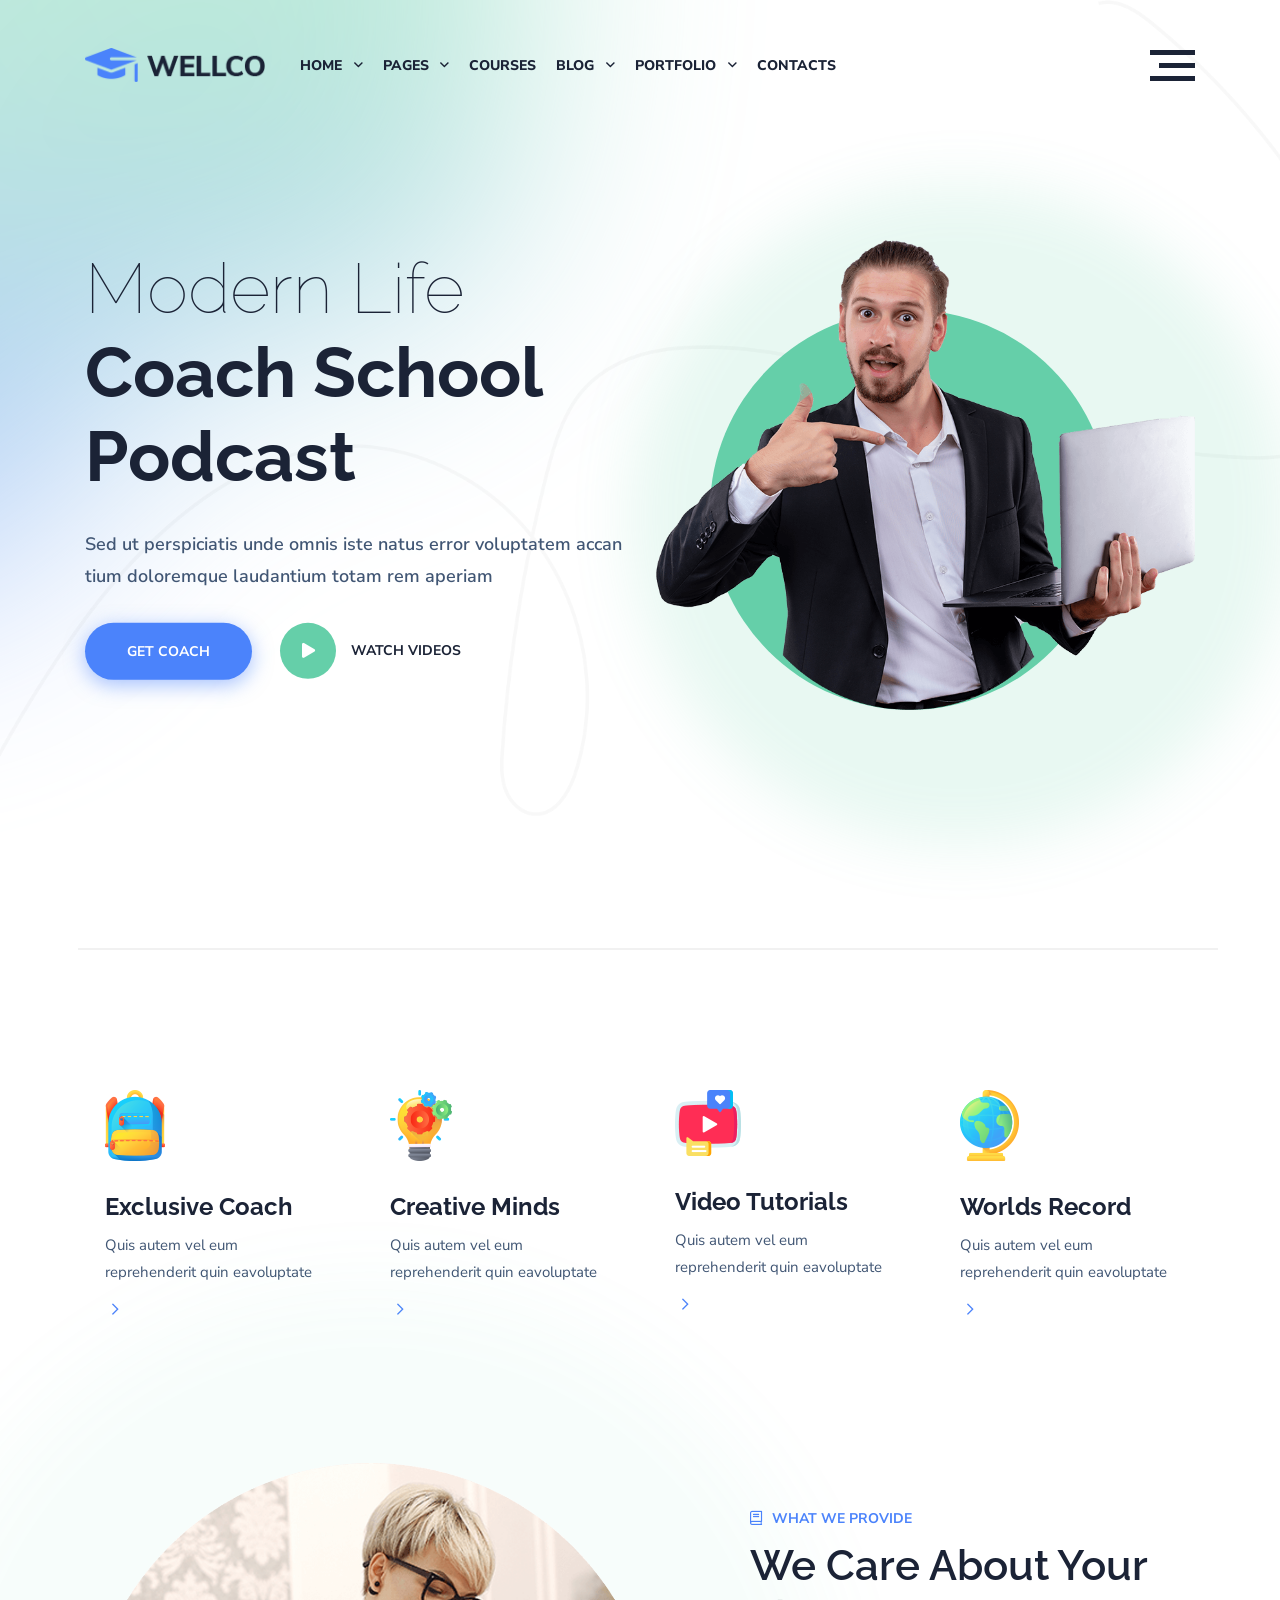
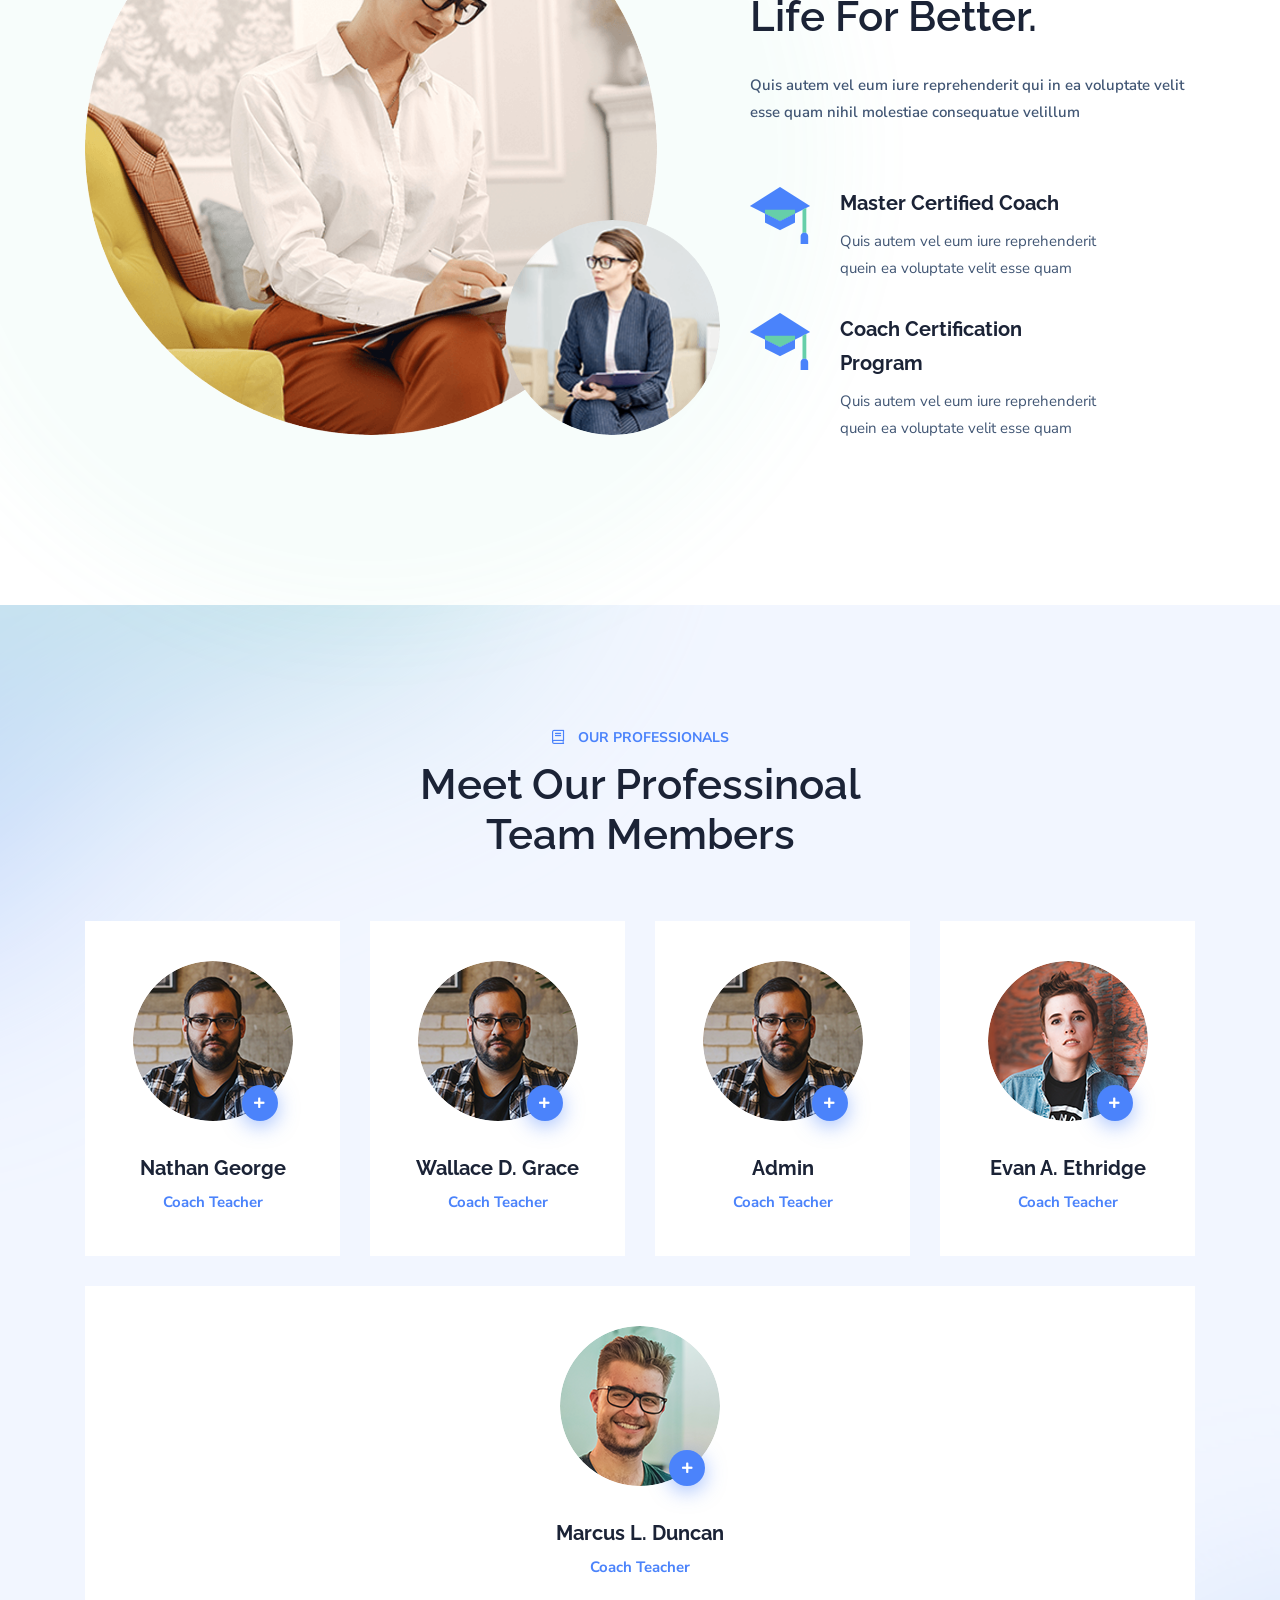
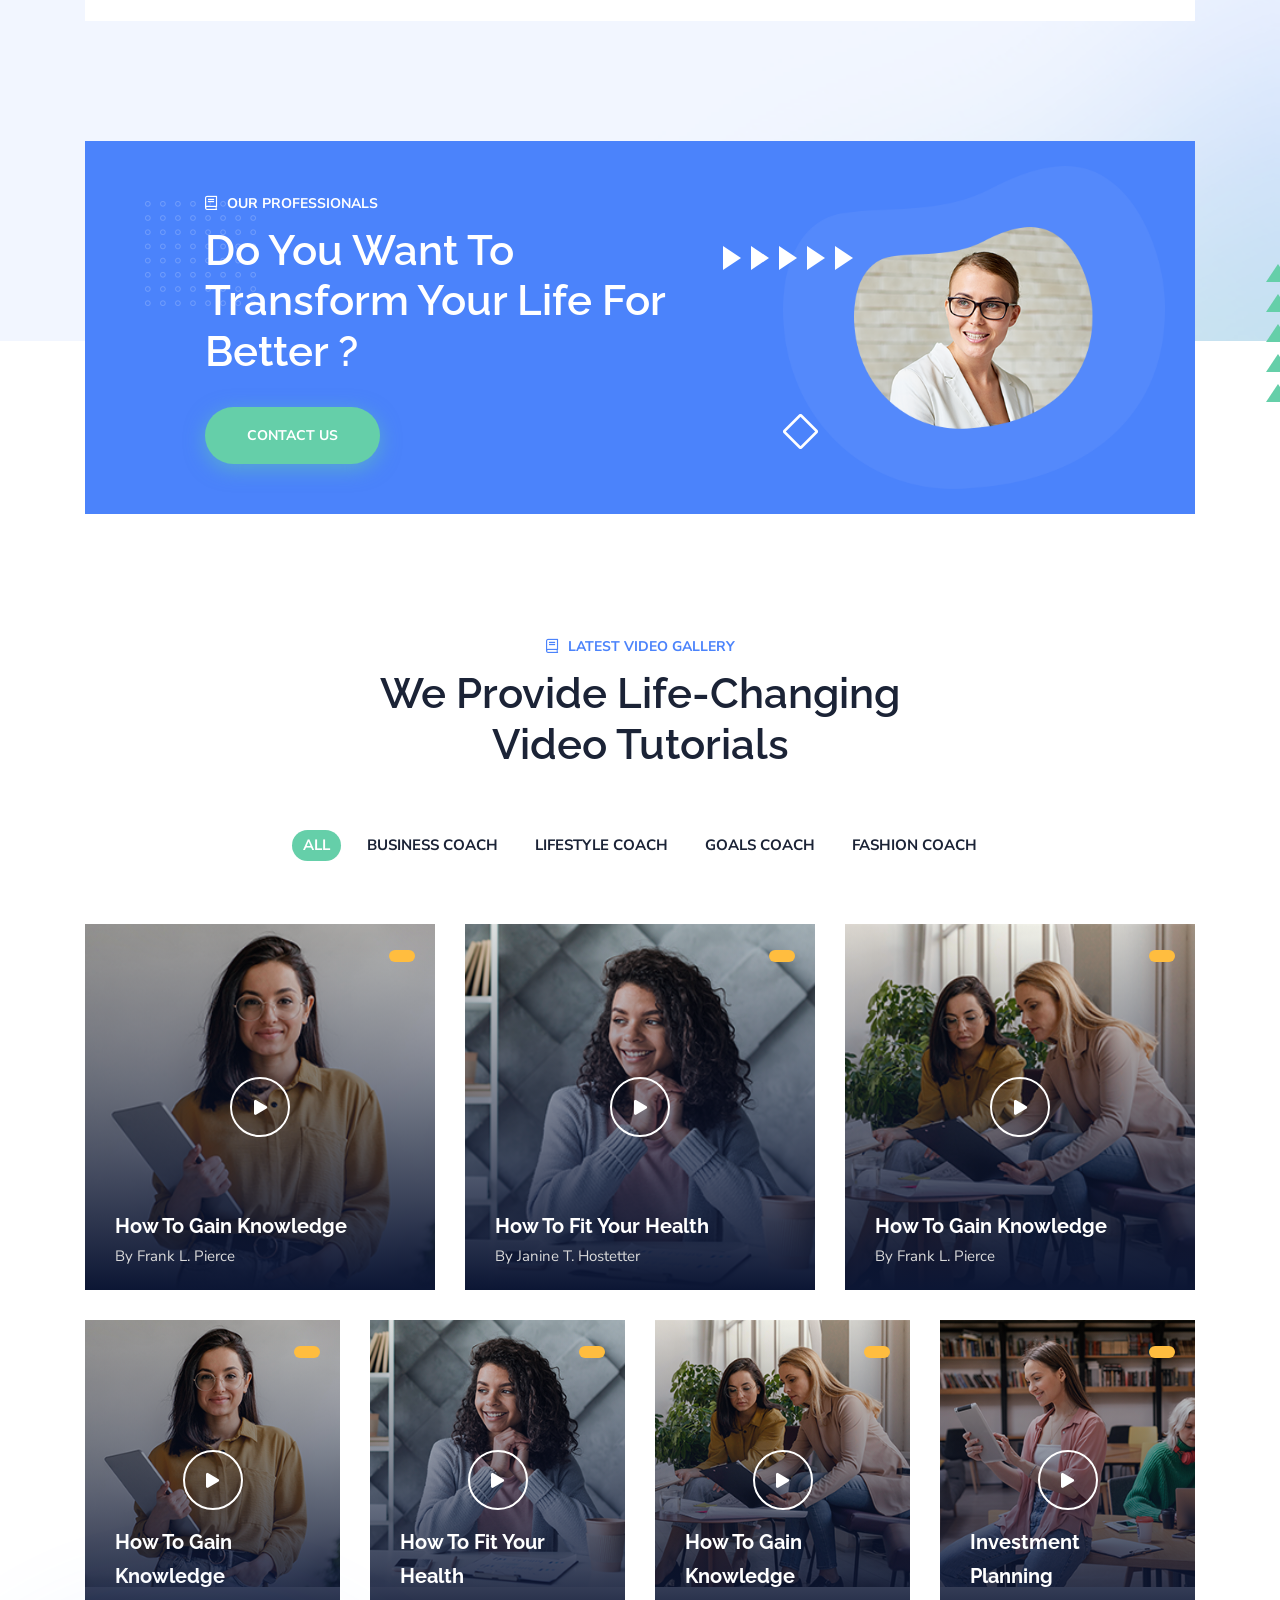
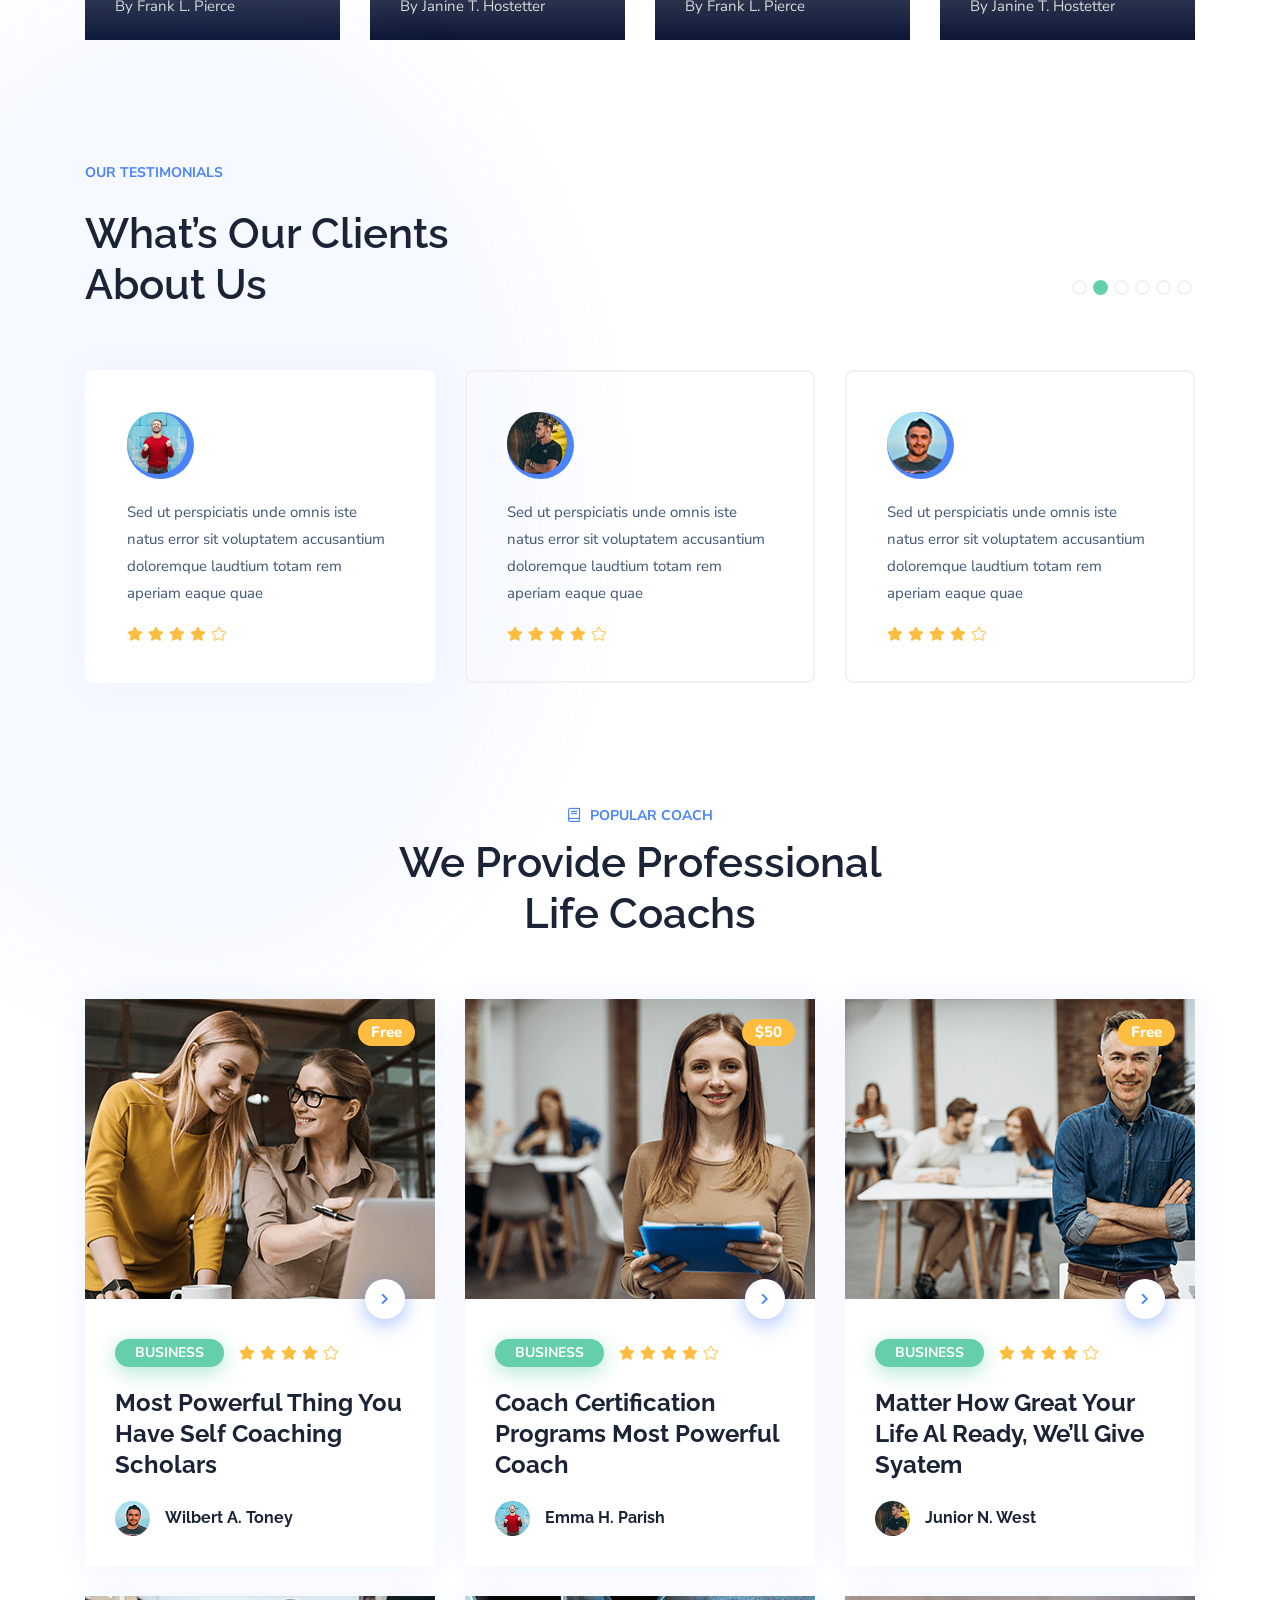
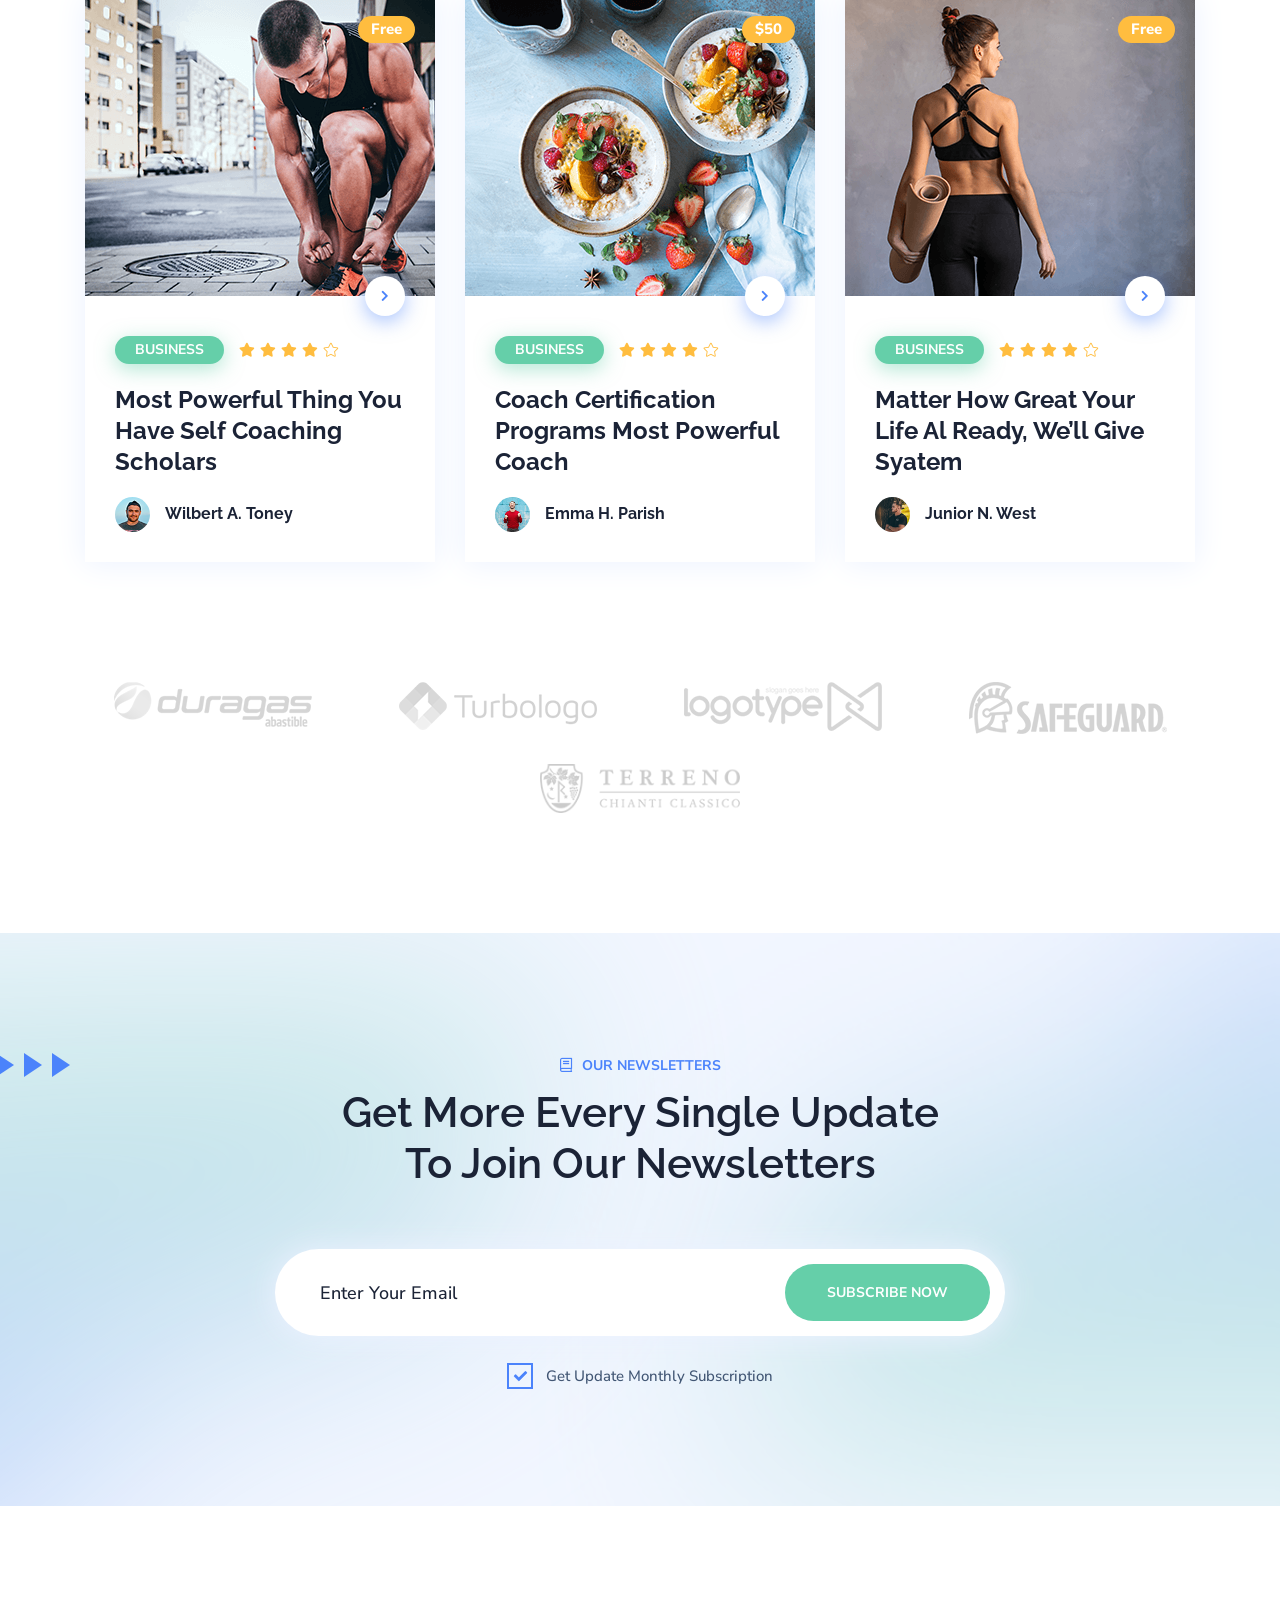
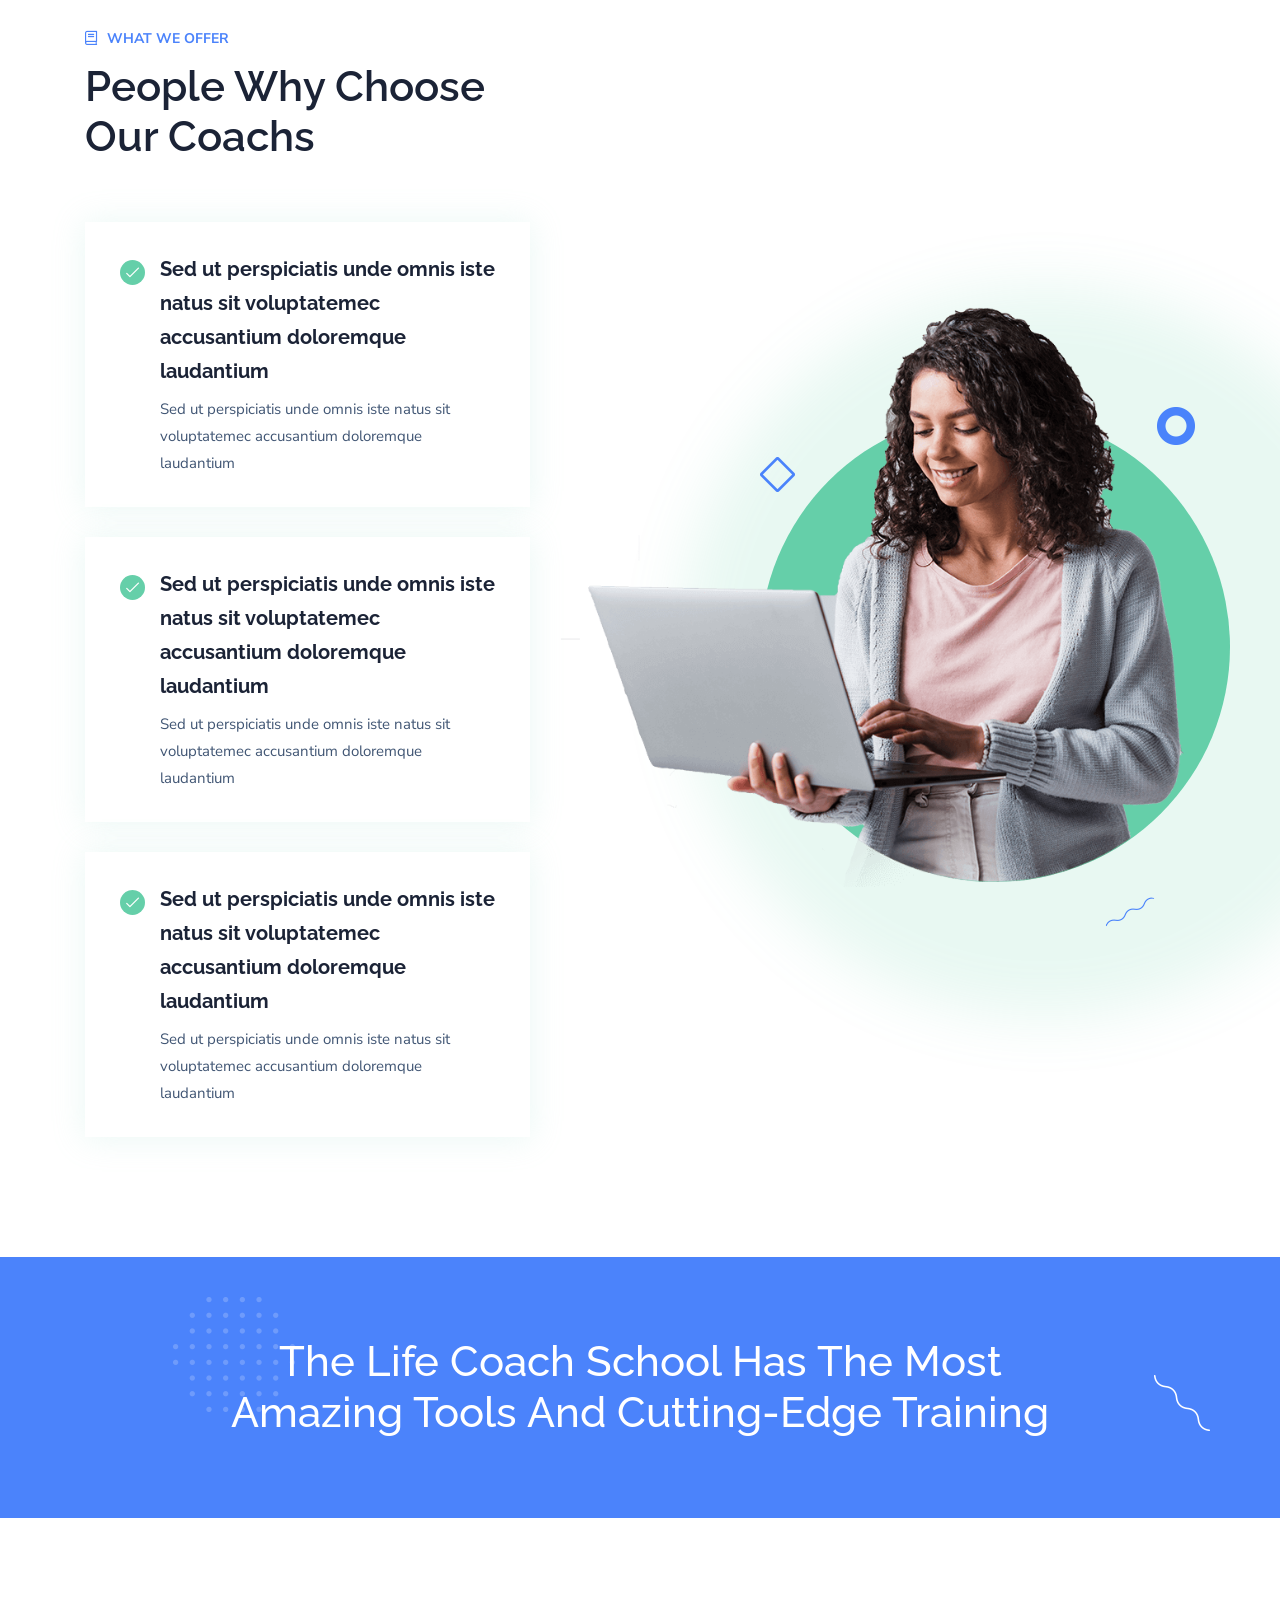
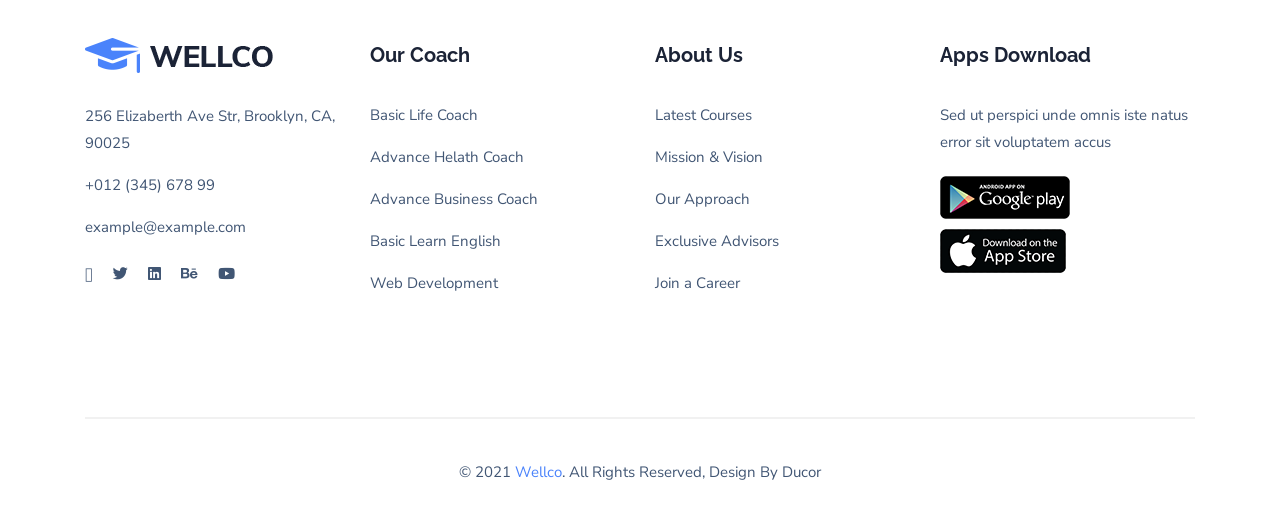
==== wellco-jekyll-netlify-app/index.html @ 562cdf14 "initial commit" ====
<!DOCTYPE html><html lang="en"><head>
   <meta name="viewport" content="width=device-width, initial-scale=1">
   <link rel="icon" type="image/png" sizes="32x32" href="favicon.ico"><!-- begin _includes/seo.html --><title>Home 1 - Wellco</title>
<meta name="description" content="">


  <meta name="author" content="ducor">
  


<meta property="og:type" content="website">
<meta property="og:locale" content="en_US">
<meta property="og:site_name" content="Wellco">
<meta property="og:title" content="Home 1">
<meta property="og:url" content="https://wellco-jekyll.netlify.app/">




  <meta property="og:image" content="images/Wellco_Preview.png">



  <meta name="twitter:site" content="@">
  <meta name="twitter:title" content="Home 1">
  <meta name="twitter:description" content="">
  <meta name="twitter:url" content="https://wellco-jekyll.netlify.app/">

  
    <meta name="twitter:card" content="summary">
    
      <meta name="twitter:image" content="https://wellco-jekyll.netlify.app/assets/Wellco_Preview.png">
    
  

  







  
    <meta property="article:publisher" content="">
  

  
    <meta property="fb:app_id" content="">
  


<link rel="canonical" href="https://wellco-jekyll.netlify.app/">




<script type="application/ld+json">
  {
    "@context": "https://schema.org",
    
      "@type": "Person",
      "name": null,
      "url": "https://wellco-jekyll.netlify.app/"
    
  }
</script>


  <meta name="google-site-verification" content="">


  <meta name="msvalidate.01" content="">



  <meta name="yandex-verification" content="">


  <meta name="naver-site-verification" content="">


<!-- end _includes/seo.html -->

   <link href="css/bootstrap.min.css" rel="stylesheet">
   
   <link href="css/slick.css" rel="stylesheet">
   
   <link href="css/magnific-popup.css" rel="stylesheet">
   
   <link href="css/animate.css" rel="stylesheet">
   
   <link href="css/flaticon.css" rel="stylesheet">
   
   <link href="css/font-awesome.min.css" rel="stylesheet">
   <link href="css/style.css" rel="stylesheet">
   
   <link href="css/responsive.css" rel="stylesheet">   
   
   <script src="js/netlify-identity-widget.js" type="text/javascript"></script><script async="" src="https://www.googletagmanager.com/gtag/js?id="></script>
<script>
  window['ga-disable-'] = window.doNotTrack === "1" || navigator.doNotTrack === "1" || navigator.doNotTrack === "yes" || navigator.msDoNotTrack === "1";
  window.dataLayer = window.dataLayer || [];
  function gtag(){dataLayer.push(arguments);}
  gtag('js', new Date());

  gtag('config', '');
</script>

</head><body>
    <div class="preloader">
        <img src="images/preloader.svg" alt="preloader">
    </div>
    
<aside class="aside_bar aside_bar_left aside_mobile">
    <a href="/" class="logo">
        <img src="images/logo.png" alt="logo">
    </a>

    <nav>
        <ul class="main-menu"><li class="menu-item menu-item-has-children">
                <a href="#">
                    Home
                </a><ul class="sub-menu"><li class="menu-item">
                        <a href="/index">
                            Life Coach
                        </a>
                    </li><li class="menu-item">
                        <a href="/index-2">
                            Health Coach
                        </a>
                    </li><li class="menu-item">
                        <a href="/index-3">
                            Business Coach
                        </a>
                    </li><li class="menu-item menu-item-has-children">
                <a href="#">
                    Pages
                </a><ul class="sub-menu"><li class="menu-item">
                        <a href="/about">
                            About Us
                        </a>
                    </li><li class="menu-item">
                        <a href="/about-2">
                            About Me
                        </a>
                    </li><li class="menu-item">
                        <a href="/events">
                            Events
                        </a>
                    </li><li class="menu-item">
                        <a href="/videos">
                            Videos
                        </a>
                    </li><li class="menu-item">
                        <a href="/services">
                            Services
                        </a>
                    </li><li class="menu-item">
                        <a href="/team">
                            Team
                        </a>
                    </li><li class="menu-item">
                        <a href="/pricing">
                            Pricing
                        </a>
                    </li><li class="menu-item">
                        <a href="/testimonials">
                            Testimonials
                        </a>
                    </li><li class="menu-item">
                        <a href="/faqs">
                            FAQ's
                        </a>
                    </li><li class="menu-item">
                <a href="/courses">
                    Courses
                </a></li><li class="menu-item menu-item-has-children">
                <a href="/blog">
                    Blog
                </a><ul class="sub-menu"><li class="menu-item">
                        <a href="/blog-grid">
                            Blog Grid
                        </a>
                    </li><li class="menu-item">
                        <a href="/blog-list">
                            Blog List
                        </a>
                    </li><li class="menu-item">
                        <a href="/blog-masonry">
                            Blog Masonry
                        </a>
                    </li><li class="menu-item menu-item-has-children">
                <a href="#">
                    Portfolio
                </a><ul class="sub-menu"><li class="menu-item">
                        <a href="/portfolio-grid">
                            Portfolio Grid
                        </a>
                    </li><li class="menu-item">
                        <a href="/portfolio-gallery">
                            Portfolio Gallery
                        </a>
                    </li><li class="menu-item">
                        <a href="/portfolio-masonry">
                            Portfolio Masonry
                        </a>
                    </li><li class="menu-item">
                <a href="/contact">
                    Contacts
                </a></li></ul>
    </li></ul></li></ul></li></ul></li></ul></nav>
</aside>


<div class="aside-overlay trigger-left">
</div>


<aside class="aside_bar aside_bar_right aside_canvas">
    <a href="/" class="logo pl-0">
        <img src="images/logo.png" alt="logo">
    </a>
    <p>Sed ut perspiciatis unde omnis iste natus error voluptatem accan tium doloremque laudantium totam rem aperiam</p>
    <div class="sidebar">
        <div class="sidebar_widget recent_widgets">
            <h5 class="widget_title">
                Popular Courses
            </h5>
            <ul><li>
                    <div class="image">
                        <img src="images/1.jpg" alt="img" class="image-fit">
                    </div>
                    <div class="text">
                        <h6 class="mb-0">
                            <a href="#">
                                Most Powerful Thing You Have Self Coaching Scholars
                            </a>
                        </h6>
                        <p class="mb-0">
                            <strong>
                                By
                            </strong>
                            <a href="#">
                                John Foerster
                            </a>
                        </p>
                    </div>
                </li><li>
                    <div class="image">
                        <img src="images/2.jpg" alt="img" class="image-fit">
                    </div>
                    <div class="text">
                        <h6 class="mb-0">
                            <a href="#">
                                Coach Certification Programs Most Powerful Coach
                            </a>
                        </h6>
                        <p class="mb-0">
                            <strong>
                                By
                            </strong>
                            <a href="#">
                                John Foerster
                            </a>
                        </p>
                    </div>
                </li><li>
                    <div class="image">
                        <img src="images/3.jpg" alt="img" class="image-fit">
                    </div>
                    <div class="text">
                        <h6 class="mb-0">
                            <a href="#">
                                Matter How Great Your Life Al Ready, We’ll Give Syatem
                            </a>
                        </h6>
                        <p class="mb-0">
                            <strong>
                                By
                            </strong>
                            <a href="#">
                                John Foerster
                            </a>
                        </p>
                    </div>
                </li><li>
                    <div class="image">
                        <img src="images/4_1.jpg" alt="img" class="image-fit">
                    </div>
                    <div class="text">
                        <h6 class="mb-0">
                            <a href="#">
                                Most Powerful Thing You Have Self Coaching Scholars
                            </a>
                        </h6>
                        <p class="mb-0">
                            <strong>
                                By
                            </strong>
                            <a href="#">
                                John Foerster
                            </a>
                        </p>
                    </div>
                </li><li>
                    <div class="image">
                        <img src="images/5.jpg" alt="img" class="image-fit">
                    </div>
                    <div class="text">
                        <h6 class="mb-0">
                            <a href="#">
                                Coach Certification Programs Most Powerful Coach
                            </a>
                        </h6>
                        <p class="mb-0">
                            <strong>
                                By
                            </strong>
                            <a href="#">
                                John Foerster
                            </a>
                        </p>
                    </div>
                </li><li>
                    <div class="image">
                        <img src="images/6_1.jpg" alt="img" class="image-fit">
                    </div>
                    <div class="text">
                        <h6 class="mb-0">
                            <a href="#">
                                Matter How Great Your Life Al Ready, We’ll Give Syatem
                            </a>
                        </h6>
                        <p class="mb-0">
                            <strong>
                                By
                            </strong>
                            <a href="#">
                                John Foerster
                            </a>
                        </p>
                    </div>
                </li><li>
                    <div class="image">
                        <img src="images/7.jpg" alt="img" class="image-fit">
                    </div>
                    <div class="text">
                        <h6 class="mb-0">
                            <a href="#">
                                Most Powerful Thing You Have Self Coaching Scholars
                            </a>
                        </h6>
                        <p class="mb-0">
                            <strong>
                                By
                            </strong>
                            <a href="#">
                                John Foerster
                            </a>
                        </p>
                    </div>
                </li><li>
                    <div class="image">
                        <img src="images/8.jpg" alt="img" class="image-fit">
                    </div>
                    <div class="text">
                        <h6 class="mb-0">
                            <a href="#">
                                Coach Certification Programs Most Powerful Coach
                            </a>
                        </h6>
                        <p class="mb-0">
                            <strong>
                                By
                            </strong>
                            <a href="#">
                                John Foerster
                            </a>
                        </p>
                    </div>
                </li><li>
                    <div class="image">
                        <img src="images/2.jpg" alt="img" class="image-fit">
                    </div>
                    <div class="text">
                        <h6 class="mb-0">
                            <a href="#">
                                Matter How Great Your Life Al Ready, We’ll Give Syatem
                            </a>
                        </h6>
                        <p class="mb-0">
                            <strong>
                                By
                            </strong>
                            <a href="#">
                                John Foerster
                            </a>
                        </p>
                    </div>
                </li><li>
                    <div class="image">
                        <img src="images/8_1.jpg" alt="img" class="image-fit">
                    </div>
                    <div class="text">
                        <h6 class="mb-0">
                            <a href="#">
                                Matter How Great Your Life Al Ready, We’ll Give Syatem
                            </a>
                        </h6>
                        <p class="mb-0">
                            <strong>
                                By
                            </strong>
                            <a href="#">
                                John Foerster
                            </a>
                        </p>
                    </div>
                </li><li>
                    <div class="image">
                        <img src="images/9.jpg" alt="img" class="image-fit">
                    </div>
                    <div class="text">
                        <h6 class="mb-0">
                            <a href="#">
                                Matter How Great Your Life Al Ready, We’ll Give Syatem
                            </a>
                        </h6>
                        <p class="mb-0">
                            <strong>
                                By
                            </strong>
                            <a href="#">
                                John Foerster
                            </a>
                        </p>
                    </div>
                </li></ul>
        </div>
    </div>
</aside>


<div class="aside-overlay trigger-right">
</div>


<header class="header header-absolute can-sticky">
    <div class="container">
        <div class="nav_warp">
            <nav>
                <div class="logo">
                    <a href="/">
                        <img src="images/logo.png" alt="logo" class="image-fit">
                    </a>
                </div>
                <ul class="main-menu"><li class="menu-item menu-item-has-children">
                        <a href="#">
                            Home
                        </a><ul class="sub-menu"><li class="menu-item">
                                <a href="/index">
                                    Life Coach
                                </a>
                            </li><li class="menu-item">
                                <a href="/index-2">
                                    Health Coach
                                </a>
                            </li><li class="menu-item">
                                <a href="/index-3">
                                    Business Coach
                                </a>
                            </li></ul></li><li class="menu-item menu-item-has-children">
                        <a href="#">
                            Pages
                        </a><ul class="sub-menu"><li class="menu-item">
                                <a href="/about">
                                    About Us
                                </a>
                            </li><li class="menu-item">
                                <a href="/about-2">
                                    About Me
                                </a>
                            </li><li class="menu-item">
                                <a href="/events">
                                    Events
                                </a>
                            </li><li class="menu-item">
                                <a href="/videos">
                                    Videos
                                </a>
                            </li><li class="menu-item">
                                <a href="/services">
                                    Services
                                </a>
                            </li><li class="menu-item">
                                <a href="/team">
                                    Team
                                </a>
                            </li><li class="menu-item">
                                <a href="/pricing">
                                    Pricing
                                </a>
                            </li><li class="menu-item">
                                <a href="/testimonials">
                                    Testimonials
                                </a>
                            </li><li class="menu-item">
                                <a href="/faqs">
                                    FAQ's
                                </a>
                            </li></ul></li><li class="menu-item">
                        <a href="/courses">
                            Courses
                        </a></li><li class="menu-item menu-item-has-children">
                        <a href="/blog">
                            Blog
                        </a><ul class="sub-menu"><li class="menu-item">
                                <a href="/blog-grid">
                                    Blog Grid
                                </a>
                            </li><li class="menu-item">
                                <a href="/blog-list">
                                    Blog List
                                </a>
                            </li><li class="menu-item">
                                <a href="/blog-masonry">
                                    Blog Masonry
                                </a>
                            </li></ul></li><li class="menu-item menu-item-has-children">
                        <a href="#">
                            Portfolio
                        </a><ul class="sub-menu"><li class="menu-item">
                                <a href="/portfolio-grid">
                                    Portfolio Grid
                                </a>
                            </li><li class="menu-item">
                                <a href="/portfolio-gallery">
                                    Portfolio Gallery
                                </a>
                            </li><li class="menu-item">
                                <a href="/portfolio-masonry">
                                    Portfolio Masonry
                                </a>
                            </li></ul></li><li class="menu-item">
                        <a href="/contact">
                            Contacts
                        </a></li></ul>
            </nav>

            <div class="head_actions">
                <button type="button" class="head_trigger desktop_trigger">
                    <span></span>
                    <span></span>
                    <span></span>
                </button>

                <button type="button" class="head_trigger mobile_trigger">
                    <span></span>
                    <span></span>
                    <span></span>
                </button>
            </div>
        </div>
    </div>
</header>



<div class="banner relative z-1">
    
    <img src="images/element_1_1.png" class="element_1" alt="Element">
    <img src="images/element_line.png" class="element_line" alt="Element Line">

    <div class="transform-center">
        <div class="container">
            <div class="row align-items-center">
                <div class="col-lg-6">
                    <div class="text_box">
                        <h1 class="title wow fadeInUp" data-wow-delay=".30ms">
                            <span>
Modern Life
</span>
 Coach School Podcast
                        </h1>

                        <p class="wow fadeInUp" data-wow-delay=".40ms">
                            Sed ut perspiciatis unde omnis iste natus error voluptatem accan tium doloremque laudantium totam rem aperiam
                        </p>

                        <a class="thm-btn bg-thm-color-two thm-color-two-shadow btn-rounded mr-4 mb-4 wow fadeInRight" data-wow-delay=".50ms" href="/about-2">
                            Get Coach 
                        </a>

                        <a href="https://www.youtube.com/watch?v=TKnufs85hXk" class="video_btn video_text popup-youtube mb-4 wow fadeInRight" data-wow-delay=".70ms">
                            <i class="fas fa-play video_icon bg-thm-color-three"></i> 
                            <span>Watch Videos</span>
                        </a>

                    </div>
                </div>

                <div class="col-lg-6">
                    <div class="image_box relative wow fadeInRight" data-wow-delay=".80ms">
                        <img src="images/banner_img.png" alt="img" class="image-fit">
                        <span class="bg-thm-color-three circle_element"></span>
                    </div>
                </div>
            </div>
        </div>
    </div>
    <div class="bottom-line container"></div>
</div>



<section class="section-padding">
    <div class="container">
        <div class="row">
            
            <div class="col-lg-3 col-md-6">
                <div class="features_box wow fadeInUp" data-wow-delay=".3s">
                    <div class="icon">
                        <img src="images/icon_1.png" alt="img">
                    </div>
                    <h5>Exclusive Coach</h5>
                    <p>Quis autem vel eum reprehenderit quin eavoluptate</p>
                    <a href="/services">
                        <span>
                            Read More
                        </span>
                        <i class="fal fa-chevron-right"></i>
                    </a>
                </div>
            </div>
            
            <div class="col-lg-3 col-md-6">
                <div class="features_box wow fadeInUp" data-wow-delay=".3s">
                    <div class="icon">
                        <img src="images/icon_2.png" alt="img">
                    </div>
                    <h5>Creative Minds</h5>
                    <p>Quis autem vel eum reprehenderit quin eavoluptate</p>
                    <a href="/services">
                        <span>
                            Read More
                        </span>
                        <i class="fal fa-chevron-right"></i>
                    </a>
                </div>
            </div>
            
            <div class="col-lg-3 col-md-6">
                <div class="features_box wow fadeInUp" data-wow-delay=".3s">
                    <div class="icon">
                        <img src="images/icon_3.png" alt="img">
                    </div>
                    <h5>Video Tutorials</h5>
                    <p>Quis autem vel eum reprehenderit quin eavoluptate</p>
                    <a href="/services">
                        <span>
                            Read More
                        </span>
                        <i class="fal fa-chevron-right"></i>
                    </a>
                </div>
            </div>
            
            <div class="col-lg-3 col-md-6">
                <div class="features_box wow fadeInUp" data-wow-delay=".3s">
                    <div class="icon">
                        <img src="images/icon_4.png" alt="img">
                    </div>
                    <h5>Worlds Record</h5>
                    <p>Quis autem vel eum reprehenderit quin eavoluptate</p>
                    <a href="/services">
                        <span>
                            Read More
                        </span>
                        <i class="fal fa-chevron-right"></i>
                    </a>
                </div>
            </div>
            
        </div>
    </div>
</section>



<section class="section-padding pt-0 about">
    <div class="container">
        <div class="row align-items-center">
            <div class="col-xl-7 col-lg-6">
                <div class="image_box wow fadeInLeft">
                    <img src="images/image_1.jpg" alt="img" class="image-fit image_1 rounded-circle">
                    <img src="images/image_2.jpg" alt="img" class="image-fit image_2 rounded-circle">
                </div>

            </div>

            <div class="col-xl-5 col-lg-6">
                <div class="section-title left-align wow fadeInUp">
                    <p class="subtitle"><i class="fal fa-book"></i>What We Provide</p>
                    <h3 class="title">We Care About Your Life For Better.</h3>
                    <p>Quis autem vel eum iure reprehenderit qui in ea voluptate velit esse quam nihil molestiae consequatue velillum</p>
                </div>

                <ul class="about_list">
                    <li class=" wow fadeInDown">
                        <div class="icon">
                            <img src="images/icon_5.png" alt="img" class="image-fit">
                        </div>
                        <div class="text">
                            <h6 class="mb-2">Master Certified Coach</h6>
                            <p class="mb-0">Quis autem vel eum iure reprehenderit quein ea voluptate velit esse quam</p>
                        </div>
                    </li>

                    <li class=" wow fadeInDown">
                        <div class="icon">
                            <img src="images/icon_5.png" alt="img" class="image-fit">
                        </div>
                        <div class="text">
                            <h6 class="mb-2">Coach Certification Program</h6>
                            <p class="mb-0">Quis autem vel eum iure reprehenderit quein ea voluptate velit esse quam</p>
                        </div>
                    </li>
                </ul>
            </div>
        </div>
    </div>
</section>



<section class="section-padding bg-thm-color-two-gradient z-1 team_main_wrap pb-extra">
    <img src="images/element_1.png" class="element_1" alt="Element">
    <img src="images/element_2.png" class="element_2" alt="Element">

    <div class="container">
        <div class="row">
            <div class="col-12">
                <div class="section-title wow fadeInDown">
                    <p class="subtitle">
                        <i class="fal fa-book"></i>
                        Our Professionals
                    </p>
                    <h3 class="title">Meet Our Professinoal Team Members</h3>
                </div>
            </div>
        </div>

        <div class="row">
            
            <div class="col-lg col-md-6">
                <div class="team_block wow fadeInUp" data-wow-delay=".3s">
                    <div class="team_img">
                        <img src="images/1_1.jpg" alt="" class="image-fit">
                        <a href="" class="thm-btn bg-thm-color-two thm-color-two-shadow btn-circle link">
                            <i class="fal fa-plus"> </i>
                        </a>
                    </div>

                    <h6 class="mb-1"> 
                        <a href="">Nathan George</a>
                    </h6>
                    <p class="thm-color-two mb-0 font-weight-bold">
                        Coach Teacher
                    </p>
                </div>
            </div>
            
            <div class="col-lg col-md-6">
                <div class="team_block wow fadeInUp" data-wow-delay=".3s">
                    <div class="team_img">
                        <img src="images/1_1.jpg" alt="" class="image-fit">
                        <a href="" class="thm-btn bg-thm-color-two thm-color-two-shadow btn-circle link">
                            <i class="fal fa-plus"> </i>
                        </a>
                    </div>

                    <h6 class="mb-1"> 
                        <a href="">Wallace D. Grace</a>
                    </h6>
                    <p class="thm-color-two mb-0 font-weight-bold">
                        Coach Teacher
                    </p>
                </div>
            </div>
            
            <div class="col-lg col-md-6">
                <div class="team_block wow fadeInUp" data-wow-delay=".3s">
                    <div class="team_img">
                        <img src="images/1_1.jpg" alt="" class="image-fit">
                        <a href="" class="thm-btn bg-thm-color-two thm-color-two-shadow btn-circle link">
                            <i class="fal fa-plus"> </i>
                        </a>
                    </div>

                    <h6 class="mb-1"> 
                        <a href="">Admin</a>
                    </h6>
                    <p class="thm-color-two mb-0 font-weight-bold">
                        Coach Teacher
                    </p>
                </div>
            </div>
            
            <div class="col-lg col-md-6">
                <div class="team_block wow fadeInUp" data-wow-delay=".3s">
                    <div class="team_img">
                        <img src="images/2_1.jpg" alt="" class="image-fit">
                        <a href="" class="thm-btn bg-thm-color-two thm-color-two-shadow btn-circle link">
                            <i class="fal fa-plus"> </i>
                        </a>
                    </div>

                    <h6 class="mb-1"> 
                        <a href="">Evan A. Ethridge</a>
                    </h6>
                    <p class="thm-color-two mb-0 font-weight-bold">
                        Coach Teacher
                    </p>
                </div>
            </div>
            
            <div class="col-lg col-md-6">
                <div class="team_block wow fadeInUp" data-wow-delay=".3s">
                    <div class="team_img">
                        <img src="images/3_1.jpg" alt="" class="image-fit">
                        <a href="" class="thm-btn bg-thm-color-two thm-color-two-shadow btn-circle link">
                            <i class="fal fa-plus"> </i>
                        </a>
                    </div>

                    <h6 class="mb-1"> 
                        <a href="">Marcus L. Duncan</a>
                    </h6>
                    <p class="thm-color-two mb-0 font-weight-bold">
                        Coach Teacher
                    </p>
                </div>
            </div>
            
        </div>
    </div>
</section>



<div class="cta_box">
    <div class="container relative z-1">
        <div class="bg-thm-color-two cta_box_inner z-1 mt-negative">
            <img src="images/shape.png" alt="shape" class="shape_1 zoom-fade">

            <div class="row justify-content-between align-items-center">
                <div class="col-lg-6">
                    <div class="text_block wow fadeInLeft">
                        <div class="section-title left-align white">
                            <p class="subtitle"><i class="fal fa-book"></i>Our Professionals</p>

                            <h3 class="title">Do You Want to Transform Your Life For Better ?</h3>

                            <a href="" class="thm-btn bg-thm-color-three thm-color-three-shadow btn-rounded">
                                Contact Us 
                            </a>

                        </div>

                    </div>

                </div>

                <div class="col-lg-5">
                    <div class="image_box relative z-1 wow fadeInRight">
                        <img src="images/square_shape.png" alt="shape" class="shape_2 rotate_elem">

                        <img src="images/cta_image.png" alt="img" class="image-fit">

                        <div class="arrows slideRight">
                            <div class="arrow">
                            </div>

                            <div class="arrow">
                            </div>

                            <div class="arrow">
                            </div>

                            <div class="arrow">
                            </div>

                            <div class="arrow">
                            </div>

                        </div>

                    </div>

                </div>

            </div>

        </div>

        <div class="arrows to_up slideTop">
            <div class="arrow">
            </div>

            <div class="arrow">
            </div>

            <div class="arrow">
            </div>

            <div class="arrow">
            </div>

            <div class="arrow">
            </div>

        </div>

    </div>

</div>



<section class="section-padding isotope-filter-items">
    <div class="container">
        <div class="row">
            <div class="col-12">
                <div class="section-title wow fadeInDown">
                    <p class="subtitle"><i class="fal fa-book"></i>Latest video gallery</p>
                    <h3 class="title">We Provide Life-Changing Video Tutorials</h3>
                </div>
            </div>
        </div>

        <div class="row justify-content-center">
            <div class="col-lg-12">
                <div class="filter-btns mb-5">
                    <ul>
                        <li class="active filter-trigger" data-filter="*">
                            <a href="#">
                                All
                            </a>
                        </li><li class="filter-trigger" data-filter=".business">
                            <a href="#">
                                Business coach
                            </a>
                        </li><li class="filter-trigger" data-filter=".lifestyle">
                            <a href="#">
                                Lifestyle coach
                            </a>
                        </li><li class="filter-trigger" data-filter=".goals">
                            <a href="#">
                                Goals coach
                            </a>
                        </li><li class="filter-trigger" data-filter=".fashion">
                            <a href="#">
                                Fashion coach
                            </a>
                        </li></ul>
                </div>
            </div>
        </div>

        <div class="row filteritems">
            
            <div class="col-lg-4 col-md-6 masonry-item  lifestyle fashion business">

                <div class="video_box wow fadeInDown" data-wow-delay=".1s">
                    <img src="images/4.jpg" alt="img" class="image-fit">
                    <div class="video_badges">
                        <span class="tag_badge bg-thm-color-four">
                            
                        </span>
                    </div>
                    <a href="" class="popup-youtube video_btn">
                        <i class="fas fa-play"></i>
                    </a>
                    <div class="video_text">
                        <h6 class="text-white mb-0">
                            How To Gain Knowledge
                        </h6>
                        <p class="mb-0 thm-color-light">
                            By Frank L. Pierce
                        </p>
                    </div>
                </div>
            </div>
            
            <div class="col-lg-4 col-md-6 masonry-item  goals health lifestyle">

                <div class="video_box wow fadeInDown" data-wow-delay=".1s">
                    <img src="images/5_1.jpg" alt="img" class="image-fit">
                    <div class="video_badges">
                        <span class="tag_badge bg-thm-color-four">
                            
                        </span>
                    </div>
                    <a href="" class="popup-youtube video_btn">
                        <i class="fas fa-play"></i>
                    </a>
                    <div class="video_text">
                        <h6 class="text-white mb-0">
                            How To Fit Your Health
                        </h6>
                        <p class="mb-0 thm-color-light">
                            By Janine T. Hostetter
                        </p>
                    </div>
                </div>
            </div>
            
            <div class="col-lg-4 col-md-6 masonry-item  fashion business goals">

                <div class="video_box wow fadeInDown" data-wow-delay=".1s">
                    <img src="images/6.jpg" alt="img" class="image-fit">
                    <div class="video_badges">
                        <span class="tag_badge bg-thm-color-four">
                            
                        </span>
                    </div>
                    <a href="" class="popup-youtube video_btn">
                        <i class="fas fa-play"></i>
                    </a>
                    <div class="video_text">
                        <h6 class="text-white mb-0">
                            How To Gain Knowledge
                        </h6>
                        <p class="mb-0 thm-color-light">
                            By Frank L. Pierce
                        </p>
                    </div>
                </div>
            </div>
            
        </div><div class="row filteritems">
            
            <div class="col-xl-3 col-lg-4 col-md-6 masonry-item   business goals health">

                <div class="video_box wow fadeInUp" data-wow-delay=".4s">
                    <img src="images/4.jpg" alt="img" class="image-fit">
                    <div class="video_badges">
                        <span class="tag_badge bg-thm-color-four">
                            
                        </span>
                    </div>
                    <a href="https://www.youtube.com/watch?v=TKnufs85hXk" class="popup-youtube video_btn">
                        <i class="fas fa-play"></i>
                    </a>
                    <div class="video_text">
                        <h6 class="text-white mb-0">
                            How To Gain Knowledge
                        </h6>
                        <p class="mb-0 thm-color-light">
                            By Frank L. Pierce
                        </p>
                    </div>
                </div>
            </div>
            
            <div class="col-xl-3 col-lg-4 col-md-6 masonry-item   lifestyle fashion business">

                <div class="video_box wow fadeInUp" data-wow-delay=".4s">
                    <img src="images/5_1.jpg" alt="img" class="image-fit">
                    <div class="video_badges">
                        <span class="tag_badge bg-thm-color-four">
                            
                        </span>
                    </div>
                    <a href="https://www.youtube.com/watch?v=TKnufs85hXk" class="popup-youtube video_btn">
                        <i class="fas fa-play"></i>
                    </a>
                    <div class="video_text">
                        <h6 class="text-white mb-0">
                            How To Fit Your Health
                        </h6>
                        <p class="mb-0 thm-color-light">
                            By Janine T. Hostetter
                        </p>
                    </div>
                </div>
            </div>
            
            <div class="col-xl-3 col-lg-4 col-md-6 masonry-item   goals health lifestyle">

                <div class="video_box wow fadeInUp" data-wow-delay=".4s">
                    <img src="images/6.jpg" alt="img" class="image-fit">
                    <div class="video_badges">
                        <span class="tag_badge bg-thm-color-four">
                            
                        </span>
                    </div>
                    <a href="https://www.youtube.com/watch?v=TKnufs85hXk" class="popup-youtube video_btn">
                        <i class="fas fa-play"></i>
                    </a>
                    <div class="video_text">
                        <h6 class="text-white mb-0">
                            How To Gain Knowledge
                        </h6>
                        <p class="mb-0 thm-color-light">
                            By Frank L. Pierce
                        </p>
                    </div>
                </div>
            </div>
            
            <div class="col-xl-3 col-lg-4 col-md-6 masonry-item   goals health lifestyle">

                <div class="video_box wow fadeInUp" data-wow-delay=".4s">
                    <img src="images/7_1.jpg" alt="img" class="image-fit">
                    <div class="video_badges">
                        <span class="tag_badge bg-thm-color-four">
                            
                        </span>
                    </div>
                    <a href="https://www.youtube.com/watch?v=TKnufs85hXk" class="popup-youtube video_btn">
                        <i class="fas fa-play"></i>
                    </a>
                    <div class="video_text">
                        <h6 class="text-white mb-0">
                            Investment Planning
                        </h6>
                        <p class="mb-0 thm-color-light">
                            By Janine T. Hostetter
                        </p>
                    </div>
                </div>
            </div>
            
        </div></div>
</section>




<section class="section-padding pt-0 relative z-1">
    <div class="container">
        <div class="row">
            <div class="col-lg-12">
                <div class="section-title left-align wow fadeInLeft">
                    <p class="subtitle mb-4">Our Testimonials</p>
                    <h3 class="title mb-0">What’s Our Clients<br> About Us</h3>
                </div>
            </div>
        </div>

        <div class="testimonial_slider row arrows_none">
            
            <div class="slide-item col-12">
                <div class="testimonial_item wow fadeInUp" data-wow-delay=".2s">
                    <div class="author">
                        <div class="image bg-thm-color-two">
                            <img src="images/1_2.jpg" alt="" class="image-fit">
                        </div>
                        <div class="text">
                            <h6 class="mb-0">
                                
                            </h6>
                            <p class="mb-0 font-weight-bold thm-color-two">
                                
                            </p>
                        </div>
                    </div>
                    <p class="comment">
                        Sed ut perspiciatis unde omnis iste natus error sit voluptatem accusantium doloremque laudtium totam rem aperiam eaque quae
                    </p>
                    <div class="ratings">
                        <i class="fal fa-star active"></i>
                        <i class="fal fa-star active"></i>
                        <i class="fal fa-star active"></i>
                        <i class="fal fa-star active"></i>
                        <i class="fal fa-star"></i>
                    </div>
                </div>
            </div>
            
            <div class="slide-item col-12">
                <div class="testimonial_item wow fadeInUp" data-wow-delay=".2s">
                    <div class="author">
                        <div class="image bg-thm-color-two">
                            <img src="images/2_2.jpg" alt="" class="image-fit">
                        </div>
                        <div class="text">
                            <h6 class="mb-0">
                                
                            </h6>
                            <p class="mb-0 font-weight-bold thm-color-two">
                                
                            </p>
                        </div>
                    </div>
                    <p class="comment">
                        Sed ut perspiciatis unde omnis iste natus error sit voluptatem accusantium doloremque laudtium totam rem aperiam eaque quae
                    </p>
                    <div class="ratings">
                        <i class="fal fa-star active"></i>
                        <i class="fal fa-star active"></i>
                        <i class="fal fa-star active"></i>
                        <i class="fal fa-star active"></i>
                        <i class="fal fa-star"></i>
                    </div>
                </div>
            </div>
            
            <div class="slide-item col-12">
                <div class="testimonial_item wow fadeInUp" data-wow-delay=".2s">
                    <div class="author">
                        <div class="image bg-thm-color-two">
                            <img src="images/3_2.jpg" alt="" class="image-fit">
                        </div>
                        <div class="text">
                            <h6 class="mb-0">
                                
                            </h6>
                            <p class="mb-0 font-weight-bold thm-color-two">
                                
                            </p>
                        </div>
                    </div>
                    <p class="comment">
                        Sed ut perspiciatis unde omnis iste natus error sit voluptatem accusantium doloremque laudtium totam rem aperiam eaque quae
                    </p>
                    <div class="ratings">
                        <i class="fal fa-star active"></i>
                        <i class="fal fa-star active"></i>
                        <i class="fal fa-star active"></i>
                        <i class="fal fa-star active"></i>
                        <i class="fal fa-star"></i>
                    </div>
                </div>
            </div>
            
            <div class="slide-item col-12">
                <div class="testimonial_item wow fadeInUp" data-wow-delay=".2s">
                    <div class="author">
                        <div class="image bg-thm-color-two">
                            <img src="images/1_2.jpg" alt="" class="image-fit">
                        </div>
                        <div class="text">
                            <h6 class="mb-0">
                                
                            </h6>
                            <p class="mb-0 font-weight-bold thm-color-two">
                                
                            </p>
                        </div>
                    </div>
                    <p class="comment">
                        Sed ut perspiciatis unde omnis iste natus error sit voluptatem accusantium doloremque laudtium totam rem aperiam eaque quae
                    </p>
                    <div class="ratings">
                        <i class="fal fa-star active"></i>
                        <i class="fal fa-star active"></i>
                        <i class="fal fa-star active"></i>
                        <i class="fal fa-star active"></i>
                        <i class="fal fa-star"></i>
                    </div>
                </div>
            </div>
            
            <div class="slide-item col-12">
                <div class="testimonial_item wow fadeInUp" data-wow-delay=".2s">
                    <div class="author">
                        <div class="image bg-thm-color-two">
                            <img src="images/2_2.jpg" alt="" class="image-fit">
                        </div>
                        <div class="text">
                            <h6 class="mb-0">
                                
                            </h6>
                            <p class="mb-0 font-weight-bold thm-color-two">
                                
                            </p>
                        </div>
                    </div>
                    <p class="comment">
                        Sed ut perspiciatis unde omnis iste natus error sit voluptatem accusantium doloremque laudtium totam rem aperiam eaque quae
                    </p>
                    <div class="ratings">
                        <i class="fal fa-star active"></i>
                        <i class="fal fa-star active"></i>
                        <i class="fal fa-star active"></i>
                        <i class="fal fa-star active"></i>
                        <i class="fal fa-star"></i>
                    </div>
                </div>
            </div>
            
            <div class="slide-item col-12">
                <div class="testimonial_item wow fadeInUp" data-wow-delay=".2s">
                    <div class="author">
                        <div class="image bg-thm-color-two">
                            <img src="images/3_2.jpg" alt="" class="image-fit">
                        </div>
                        <div class="text">
                            <h6 class="mb-0">
                                
                            </h6>
                            <p class="mb-0 font-weight-bold thm-color-two">
                                
                            </p>
                        </div>
                    </div>
                    <p class="comment">
                        Sed ut perspiciatis unde omnis iste natus error sit voluptatem accusantium doloremque laudtium totam rem aperiam eaque quae
                    </p>
                    <div class="ratings">
                        <i class="fal fa-star active"></i>
                        <i class="fal fa-star active"></i>
                        <i class="fal fa-star active"></i>
                        <i class="fal fa-star active"></i>
                        <i class="fal fa-star"></i>
                    </div>
                </div>
            </div>
            
        </div>
    </div>
    <div class="circle_wave"></div>
</section>



<section class="section-padding pt-0">
    <div class="container">
        <div class="row">
            <div class="col-12">
                <div class="section-title wow fadeInUp">
                    <p class="subtitle"><i class="fal fa-book"></i>Popular Coach</p>
                    <h3 class="title">We Provide Professional Life Coachs</h3>
                </div>
            </div>
        </div>

        <div class="row">
            
            <div class="col-xl-4 col-md-6">
                <div class="coach_block wow fadeInDown" data-wow-delay=".2s">
                    <div class="coach_img">
                        <img src="images/1.jpg" alt="img" class="image-fit">
                        <div class="coach_badges">
                            <span class="tag_badge bg-thm-color-four">
                                Free
                            </span>
                        </div>
                        <a href="#" class="thm-btn thm-color-two bg-thm-color-white thm-color-two-shadow btn-circle link">
                            <i class="fal fa-chevron-right"></i>
                        </a>
                    </div>

                    <div class="coach_caption">
                        <div class="coach_meta">
                            <a href="#" class="coach_cat thm-btn bg-thm-color-three thm-color-three-shadow btn-rounded">
                                Business
                            </a>
                            <div class="ratings">
                                <i class="fal fa-star active"></i>
                                <i class="fal fa-star active"></i>
                                <i class="fal fa-star active"></i>
                                <i class="fal fa-star active"></i>
                                <i class="fal fa-star"></i>
                            </div>
                        </div>

                        <h5 class="title mb-xl-20">
                            <a href="#">
                                Most Powerful Thing You Have Self Coaching Scholars
                            </a>
                        </h5>

                        <div class="author">
                            <img src="images/1_2.jpg" alt="img" class="image-fit">
                            <a href="#" class="thm-color-one">
                                Wilbert A. Toney
                            </a>
                        </div>
                    </div>
                </div>
            </div>
            
            <div class="col-xl-4 col-md-6">
                <div class="coach_block wow fadeInDown" data-wow-delay=".2s">
                    <div class="coach_img">
                        <img src="images/2.jpg" alt="img" class="image-fit">
                        <div class="coach_badges">
                            <span class="tag_badge bg-thm-color-four">
                                $50
                            </span>
                        </div>
                        <a href="#" class="thm-btn thm-color-two bg-thm-color-white thm-color-two-shadow btn-circle link">
                            <i class="fal fa-chevron-right"></i>
                        </a>
                    </div>

                    <div class="coach_caption">
                        <div class="coach_meta">
                            <a href="#" class="coach_cat thm-btn bg-thm-color-three thm-color-three-shadow btn-rounded">
                                Business
                            </a>
                            <div class="ratings">
                                <i class="fal fa-star active"></i>
                                <i class="fal fa-star active"></i>
                                <i class="fal fa-star active"></i>
                                <i class="fal fa-star active"></i>
                                <i class="fal fa-star"></i>
                            </div>
                        </div>

                        <h5 class="title mb-xl-20">
                            <a href="#">
                                Coach Certification Programs Most Powerful Coach
                            </a>
                        </h5>

                        <div class="author">
                            <img src="images/2_2.jpg" alt="img" class="image-fit">
                            <a href="#" class="thm-color-one">
                                Emma H. Parish
                            </a>
                        </div>
                    </div>
                </div>
            </div>
            
            <div class="col-xl-4 col-md-6">
                <div class="coach_block wow fadeInDown" data-wow-delay=".2s">
                    <div class="coach_img">
                        <img src="images/3.jpg" alt="img" class="image-fit">
                        <div class="coach_badges">
                            <span class="tag_badge bg-thm-color-four">
                                Free
                            </span>
                        </div>
                        <a href="#" class="thm-btn thm-color-two bg-thm-color-white thm-color-two-shadow btn-circle link">
                            <i class="fal fa-chevron-right"></i>
                        </a>
                    </div>

                    <div class="coach_caption">
                        <div class="coach_meta">
                            <a href="#" class="coach_cat thm-btn bg-thm-color-three thm-color-three-shadow btn-rounded">
                                Business
                            </a>
                            <div class="ratings">
                                <i class="fal fa-star active"></i>
                                <i class="fal fa-star active"></i>
                                <i class="fal fa-star active"></i>
                                <i class="fal fa-star active"></i>
                                <i class="fal fa-star"></i>
                            </div>
                        </div>

                        <h5 class="title mb-xl-20">
                            <a href="#">
                                Matter How Great Your Life Al Ready, We’ll Give Syatem
                            </a>
                        </h5>

                        <div class="author">
                            <img src="images/3_2.jpg" alt="img" class="image-fit">
                            <a href="#" class="thm-color-one">
                                Junior N. West
                            </a>
                        </div>
                    </div>
                </div>
            </div>
            
            <div class="col-xl-4 col-md-6">
                <div class="coach_block wow fadeInDown" data-wow-delay=".2s">
                    <div class="coach_img">
                        <img src="images/4_1.jpg" alt="img" class="image-fit">
                        <div class="coach_badges">
                            <span class="tag_badge bg-thm-color-four">
                                Free
                            </span>
                        </div>
                        <a href="#" class="thm-btn thm-color-two bg-thm-color-white thm-color-two-shadow btn-circle link">
                            <i class="fal fa-chevron-right"></i>
                        </a>
                    </div>

                    <div class="coach_caption">
                        <div class="coach_meta">
                            <a href="#" class="coach_cat thm-btn bg-thm-color-three thm-color-three-shadow btn-rounded">
                                Business
                            </a>
                            <div class="ratings">
                                <i class="fal fa-star active"></i>
                                <i class="fal fa-star active"></i>
                                <i class="fal fa-star active"></i>
                                <i class="fal fa-star active"></i>
                                <i class="fal fa-star"></i>
                            </div>
                        </div>

                        <h5 class="title mb-xl-20">
                            <a href="#">
                                Most Powerful Thing You Have Self Coaching Scholars
                            </a>
                        </h5>

                        <div class="author">
                            <img src="images/1_2.jpg" alt="img" class="image-fit">
                            <a href="#" class="thm-color-one">
                                Wilbert A. Toney
                            </a>
                        </div>
                    </div>
                </div>
            </div>
            
            <div class="col-xl-4 col-md-6">
                <div class="coach_block wow fadeInDown" data-wow-delay=".2s">
                    <div class="coach_img">
                        <img src="images/5.jpg" alt="img" class="image-fit">
                        <div class="coach_badges">
                            <span class="tag_badge bg-thm-color-four">
                                $50
                            </span>
                        </div>
                        <a href="#" class="thm-btn thm-color-two bg-thm-color-white thm-color-two-shadow btn-circle link">
                            <i class="fal fa-chevron-right"></i>
                        </a>
                    </div>

                    <div class="coach_caption">
                        <div class="coach_meta">
                            <a href="#" class="coach_cat thm-btn bg-thm-color-three thm-color-three-shadow btn-rounded">
                                Business
                            </a>
                            <div class="ratings">
                                <i class="fal fa-star active"></i>
                                <i class="fal fa-star active"></i>
                                <i class="fal fa-star active"></i>
                                <i class="fal fa-star active"></i>
                                <i class="fal fa-star"></i>
                            </div>
                        </div>

                        <h5 class="title mb-xl-20">
                            <a href="#">
                                Coach Certification Programs Most Powerful Coach
                            </a>
                        </h5>

                        <div class="author">
                            <img src="images/2_2.jpg" alt="img" class="image-fit">
                            <a href="#" class="thm-color-one">
                                Emma H. Parish
                            </a>
                        </div>
                    </div>
                </div>
            </div>
            
            <div class="col-xl-4 col-md-6">
                <div class="coach_block wow fadeInDown" data-wow-delay=".2s">
                    <div class="coach_img">
                        <img src="images/6_1.jpg" alt="img" class="image-fit">
                        <div class="coach_badges">
                            <span class="tag_badge bg-thm-color-four">
                                Free
                            </span>
                        </div>
                        <a href="#" class="thm-btn thm-color-two bg-thm-color-white thm-color-two-shadow btn-circle link">
                            <i class="fal fa-chevron-right"></i>
                        </a>
                    </div>

                    <div class="coach_caption">
                        <div class="coach_meta">
                            <a href="#" class="coach_cat thm-btn bg-thm-color-three thm-color-three-shadow btn-rounded">
                                Business
                            </a>
                            <div class="ratings">
                                <i class="fal fa-star active"></i>
                                <i class="fal fa-star active"></i>
                                <i class="fal fa-star active"></i>
                                <i class="fal fa-star active"></i>
                                <i class="fal fa-star"></i>
                            </div>
                        </div>

                        <h5 class="title mb-xl-20">
                            <a href="#">
                                Matter How Great Your Life Al Ready, We’ll Give Syatem
                            </a>
                        </h5>

                        <div class="author">
                            <img src="images/3_2.jpg" alt="img" class="image-fit">
                            <a href="#" class="thm-color-one">
                                Junior N. West
                            </a>
                        </div>
                    </div>
                </div>
            </div>
            
        </div>
    </div>
</section>



<div class="section-padding pt-0">
    <div class="container">
        <div class="row justify-content-around">
            
            <div class="col-auto">
                <div class="sponsors_img">
                    <img src="images/1.png" alt="img">
                </div>
            </div>
            
            <div class="col-auto">
                <div class="sponsors_img">
                    <img src="images/2.png" alt="img">
                </div>
            </div>
            
            <div class="col-auto">
                <div class="sponsors_img">
                    <img src="images/3.png" alt="img">
                </div>
            </div>
            
            <div class="col-auto">
                <div class="sponsors_img">
                    <img src="images/4.png" alt="img">
                </div>
            </div>
            
            <div class="col-auto">
                <div class="sponsors_img">
                    <img src="images/5.png" alt="img">
                </div>
            </div>
            
        </div>
    </div>
</div>



<section class="section bg-thm-color-two-gradient z-1 newsletter_form_sec">
    <img src="images/element_1.png" class="element_1" alt="Element">

    <img src="images/element_2.png" class="element_2" alt="Element">

    <div class="container relative z-1">
        <div class="arrows to_right slideRight">
            <div class="arrow"></div>
            <div class="arrow"></div>
            <div class="arrow"></div>
            <div class="arrow"></div>
            <div class="arrow"></div>
        </div>

        <div class="arrows to_up slideTop">
            <div class="arrow"></div>
            <div class="arrow"></div>
            <div class="arrow"></div>
            <div class="arrow"></div>
            <div class="arrow"></div>
        </div>

        <div class="row justify-content-center">
            <div class="col-xl-7 col-lg-8">
                <div class="section-title mx-width-100 wow fadeInUp">
                    <p class="subtitle"><i class="fal fa-book"></i>Our Newsletters</p>
                    <h3 class="title">Get More Every Single Update To Join Our Newsletters</h3>
                </div>
            </div>

            <div class="col-xl-8">
                <div class="newsletter_form wow fadeInDown" data-wow-delay=".3s">
                    <form>
                        <div class="input-group">
                            <input type="email" class="form-control" placeholder="Enter Your Email" autocomplete="off" name="#">

                            <div class="input-group-append ml-0">
                                <button type="submit" class="thm-btn bg-thm-color-three btn-rounded">Subscribe Now </button>

                            </div>

                        </div>

                        <div class="custom-control custom-checkbox">
                            <input type="checkbox" class="custom-control-input" id="condition" name="condition" checked="checked">

                            <label class="custom-control-label" for="condition">
                                Get Update Monthly Subscription
                            </label>

                        </div>
                    </form>
                </div>
            </div>
        </div>
    </div>
</section>



<section class="section-padding about">
    <div class="container">
        <div class="row align-items-center">
            <div class="col-xl-5">
                <div class="section-title left-align wow fadeInDown">
                    <p class="subtitle"><i class="fal fa-book"></i>What We Offer</p>
                    <h3 class="title">People Why Choose Our Coachs</h3>
                </div>

                <ul class="why-us-list">
                    <li class="wow fadeInUp">
                        <i class="icon fal fa-check"></i>
                        <div class="text">
                            <h6 class="mb-2">Sed ut perspiciatis unde omnis iste natus sit voluptatemec accusantium doloremque laudantium</h6>
                            <p class="mb-0">Sed ut perspiciatis unde omnis iste natus sit voluptatemec accusantium doloremque laudantium</p>
                        </div>
                    </li>

                    <li class="wow fadeInDown">
                        <i class="icon fal fa-check"></i>
                        <div class="text">
                            <h6 class="mb-2">Sed ut perspiciatis unde omnis iste natus sit voluptatemec accusantium doloremque laudantium</h6>
                            <p class="mb-0">Sed ut perspiciatis unde omnis iste natus sit voluptatemec accusantium doloremque laudantium</p>
                        </div>
                    </li>

                    <li class="wow fadeInUp">
                        <i class="icon fal fa-check"></i>
                        <div class="text">
                            <h6 class="mb-2">Sed ut perspiciatis unde omnis iste natus sit voluptatemec accusantium doloremque laudantium</h6>
                            <p class="mb-0">Sed ut perspiciatis unde omnis iste natus sit voluptatemec accusantium doloremque laudantium</p>
                        </div>
                    </li>
                </ul>
            </div>

            <div class="col-xl-7">
                <div class="image_box relative why_us_box mb-0 wow fadeInRight">
                    <img src="images/why_us.png" alt="img" class="image-fit">
                    <span class="bg-thm-color-three circle_element"></span>
                    <img src="images/element_3.png" class="element_1 zoom-fade" alt="Element">
                    <img src="images/element_4.png" class="element_2 rotate_elem" alt="Element">
                    <img src="images/element_5.png" class="element_3 rotate_elem" alt="Element">
                </div>
            </div>
        </div>
    </div>

</section>


<div class="bg-thm-color-two plane_box relative z-1">
    <div class="container relative z-1">
        <div class="row justify-content-center">
            <div class="col-xl-9 col-lg-11 relative z-1">
                <img src="images/element_6.png" class="element_1 rotate_elem" alt="Element">
                <h2 class="thm-color-white">The Life Coach School Has The Most Amazing Tools And Cutting-Edge Training</h2>
            </div>

        </div>
        <img src="images/element_7.png" class="element_2 zoom-fade" alt="Element">
    </div>
</div>


<footer class="footer">
    <div class="container">
        <div class="footer_top section-padding">
            <div class="row">
                <div class="col-lg-3 col-md-6">
                    <div class="ft_widget ft_about wow fadeInDown">
                        <a href="/" class="logo">
                            <img src="images/logo.png" alt="logo" class="image-fit">
                        </a>

                        <ul class="info">
                            <li>
                                <a href="#">
                                    256 Elizaberth Ave Str, Brooklyn, CA, 90025
                                </a>
                            </li>
                            <li>
                                <a href="tel:+012 (345) 678 99">
                                    +012 (345) 678 99
                                </a>
                            </li>
                            <li>
                                <a href="mailto:example@example.com">
                                    example@example.com
                                </a>
                            </li>
                        </ul>

                        <ul class="social"><li>
                                <a href="#">
                                    <i class="ab fa-facebook-f"></i>
                                </a>
                            </li><li>
                                <a href="#">
                                    <i class="fab fa-twitter"></i>
                                </a>
                            </li><li>
                                <a href="#">
                                    <i class="fab fa-linkedin"></i>
                                </a>
                            </li><li>
                                <a href="#">
                                    <i class="fab fa-behance"></i>
                                </a>
                            </li><li>
                                <a href="#">
                                    <i class="fab fa-youtube"></i>
                                </a>
                            </li></ul>
                    </div>
                </div>

                <div class="col-lg-3 col-md-6">
                    <div class="ft_widget ft_menu wow fadeInUp">
                        <h6 class="ft-title">
                            Our Coach
                        </h6><ul><li>
                                <a href="#">
                                     Basic Life Coach 
                                </a>
                            </li><li>
                                <a href="#">
                                     Advance Helath Coach 
                                </a>
                            </li><li>
                                <a href="#">
                                     Advance Business Coach 
                                </a>
                            </li><li>
                                <a href="#">
                                     Basic Learn English 
                                </a>
                            </li><li>
                                <a href="#">
                                     Web Development 
                                </a>
                            </li></ul></div>
                </div>

                <div class="col-lg-3 col-md-6">
                    <div class="ft_widget ft_menu wow fadeInDown">
                        <h6 class="ft-title">
                            About Us
                        </h6><ul><li>
                                <a href="#">
                                     Latest Courses 
                                </a>
                            </li><li>
                                <a href="#">
                                     Mission &amp; Vision 
                                </a>
                            </li><li>
                                <a href="#">
                                     Our Approach 
                                </a>
                            </li><li>
                                <a href="#">
                                     Exclusive Advisors 
                                </a>
                            </li><li>
                                <a href="#">
                                     Join a Career 
                                </a>
                            </li></ul></div>
                </div>

                <div class="col-lg-3 col-md-6">
                    <div class="ft_widget ft_apps wow fadeInUp">
                        <h6 class="ft-title">Apps Download</h6>
                        <p class="mb-xl-20">Sed ut perspici unde omnis iste natus error sit voluptatem accus</p>
                        <a href="#" class="app_img">
                            <img src="images/google_store.jpg" alt="img">
                        </a>
                        <a href="#" class="app_img">
                            <img src="images/apple_store.jpg" alt="img">
                        </a>
                    </div>
                </div>
            </div>
        </div>

        <div class="footer_bottom">
            <p class="mb-0">© 2021 <a href="#">Wellco</a>. All Rights Reserved, Design By Ducor </p>
        </div>
    </div>
</footer>

    <a href="#" data-target="html" class="back-to-top ft-sticky">
        <i class="fal fa-long-arrow-up">
        </i>
    </a>
        
    <script src="js/jquery-3.6.0.min.js"></script>
    
    <script src="js/bootstrap.bundle.min.js"></script>
    
    <script src="js/slick.min.js"></script>
    
    <script src="js/imagesloaded.min.js"></script>
    
    <script src="js/isotope.pkgd.min.js"></script>
    
    <script src="js/jquery.magnific-popup.min.js"></script>
    
    <script src="js/jquery.counterup.min.js"></script>
    
    <script src="js/jquery.inview.min.js"></script>
    
    <script src="js/jquery.easypiechart.js"></script>
    
    <script src="js/jquery.countdown.min.js"></script>
    
    <script src="js/wow.min.js"></script>
    
    <script src="js/jquery.ajaxchimp.js"></script>
    
    <script src="js/custom.js"></script>


</body></html>
---- wellco-jekyll-netlify-app/css/flaticon.css ----
@font-face {
    font-family: "flaticon";
    src: url("../fonts/flaticon.ttf") format("truetype"),
url("../fonts/flaticon.woff") format("woff"),
url("../fonts/flaticon.woff2") format("woff2"),
url("../fonts/flaticon.eot#iefix") format("embedded-opentype"),
url("../images/flaticon.svg#flaticon") format("svg");
}

i[class^="flaticon-"]:before, i[class*=" flaticon-"]:before {
    font-family: flaticon !important;
    font-style: normal;
    font-weight: normal !important;
    font-variant: normal;
    text-transform: none;
    line-height: 1;
    -webkit-font-smoothing: antialiased;
    -moz-osx-font-smoothing: grayscale;
}

.flaticon-drugs:before {
    content: "\f101";
}
.flaticon-hand-washing:before {
    content: "\f102";
}
.flaticon-positive:before {
    content: "\f103";
}
.flaticon-blood-donation:before {
    content: "\f104";
}
.flaticon-vegetables:before {
    content: "\f105";
}
.flaticon-fruits-and-vegetables:before {
    content: "\f106";
}
.flaticon-handshake:before {
    content: "\f107";
}
.flaticon-peace:before {
    content: "\f108";
}
.flaticon-dove:before {
    content: "\f109";
}
.flaticon-gift:before {
    content: "\f10a";
}
.flaticon-wedding-gift:before {
    content: "\f10b";
}
.flaticon-gift-box:before {
    content: "\f10c";
}
.flaticon-email:before {
    content: "\f10d";
}
.flaticon-planet-earth:before {
    content: "\f10e";
}
.flaticon-trees:before {
    content: "\f10f";
}
.flaticon-quote:before {
    content: "\f110";
}
.flaticon-mission:before {
    content: "\f111";
}
.flaticon-infinity:before {
    content: "\f112";
}
.flaticon-note:before {
    content: "\f113";
}
.flaticon-medicine:before {
    content: "\f114";
}
.flaticon-diet:before {
    content: "\f115";
}
.flaticon-hands:before {
    content: "\f116";
}
.flaticon-esteem:before {
    content: "\f117";
}
.flaticon-idea:before {
    content: "\f118";
}
.flaticon-dollar-coin:before {
    content: "\f119";
}
.flaticon-dollar-coin-1:before {
    content: "\f11a";
}
.flaticon-dollar-coin-2:before {
    content: "\f11b";
}
.flaticon-open-box:before {
    content: "\f11c";
}
.flaticon-open-box-1:before {
    content: "\f11d";
}
.flaticon-heart:before {
    content: "\f11e";
}
.flaticon-doacao:before {
    content: "\f11f";
}
.flaticon-solidariedade:before {
    content: "\f120";
}
.flaticon-donation-1:before {
    content: "\f121";
}
.flaticon-user:before {
    content: "\f122";
}
.flaticon-user-1:before {
    content: "\f123";
}
.flaticon-newspaper-folded:before {
    content: "\f124";
}
.flaticon-united:before {
    content: "\f125";
}
---- wellco-jekyll-netlify-app/css/style.css ----
@charset "UTF-8";
/*-----------------------------------------------------------------------------------
    Template Name: Wellco
    Description: Multipurpose UpSkills HTML Template
    Author: Ducor  
    Author URI: https://Ducor .net/
    Version: 1.0

-----------------------------------------------------------------------------------
    
    >>> TABLE OF CONTENTS:
    =======================

    01. Common/Reusable CSS
        1.1 - Animations
        1.2 - General
        1.3 - Section Title
        1.4 - Video Button
        1.5 - Slick Arrows
        1.6 - Slick Dots
        1.7 - Typography
        1.8 - Tables
        1.9 - Forms
        1.10 - Forms
        1.11 - Buttons
        1.12 - Pagination
        1.13 - Colors
        1.14 - Accordion
        1.15 - Tabs
    02. Homepage
        2.1 - Preloader
        2.2 - Topbar
        2.3 - Header
        2.4 - Banner
        2.5 - Features
        2.6 - About Us
        2.7 - Team
        2.8 - Cta
        2.9 - Video Box
        2.10 - Testimonials
        2.11 - Course Grid
        2.12 - Sponsors
        2.13 - Newsletter
        2.14 - Why-Us-List
        2.15 - Plane_box
        2.16 - Skills
        2.17 - Counter
        2.18 - Quote Form
        2.19 - Progress Bar
        2.20 - Footer
        2.21 - Back To Top
    03. Subheader
    04. Blog Grid
    05. Blog List
    06. Blog Details
    07. Portfolio Box
    08. Event Box
    09. Service Box
    10. Contact Us
    
-----------------------------------------------------------------------------------*/
/*Google Fonts*/
@import url('https://fonts.googleapis.com/css2?family=Raleway:wght@100;200;300;400;500;600;700;800;900&display=swap');
@import url('https://fonts.googleapis.com/css2?family=Nunito+Sans:wght@200;300;400;600;700;800;900&display=swap');

:root {
    --thm-font: 'Raleway', sans-serif;
    /* Headings */
    --thm-b-font: 'Nunito Sans', sans-serif;
    /* Body font */
    --thm-color-one: #1b2336;
    --thm-color-two: #4b83fb;
    --thm-color-three: #65cfa9;
    --thm-color-four: #ffbd3f;
    --thm-color-five: #0c1634;
    --thm-color-six: #ff0030;
    --thm-color-light: #dadada;
    /*RGB Colors*/
    --thm-color-one-rgb: 27, 35, 54;
    --thm-color-two-rgb: 75, 131, 251;
    --thm-color-three-rgb: 101, 207, 169;
    --thm-color-four-rgb: 255, 189, 63;
    --thm-color-six-rgb: 255, 0, 48;
    --thm-border-rgb: 241, 241, 241;
    /*Theme Colors*/
    --thm-body-color: #415674;
    /*Body Colors*/
    --thm-white: #ffffff;
    /*White Color*/
    --thm-border: #f1f1f1;
    /*Border Color*/
}

/*Animations*/
@keyframes fadeHeaderInDown {
    0% {
        opacity: 0;
        transform: translate3d(0, -100%, 0);
    }

    100% {
        opacity: 1;
        transform: translate3d(0, 0, 0);
    }
}

@keyframes rotateme {
    0% {
        transform: rotate(0deg);
    }

    100% {
        transform: rotate(1turn);
    }
}

@keyframes zoom-fade {
    0% {
        transform: scale(.9);
    }

    50% {
        transform: scale(1);
    }

    100% {
        transform: scale(.9);
    }
}

@keyframes slideRight {
    0% {
        opacity: 1;
        transform: translateX(2px);
    }

    20% {
        opacity: 1;
        transform: translateX(4px);
    }

    40% {
        opacity: 1;
        transform: translateX(6px);
    }

    60% {
        opacity: 1;
        transform: translateX(6px);
    }

    80% {
        opacity: 1;
        transform: translateX(4px);
    }

    100% {
        opacity: 1;
        transform: translateX(2px);
    }
}

@keyframes slideTop {
    0% {
        opacity: 1;
        transform: translateY(2px);
    }

    20% {
        opacity: 1;
        transform: translateY(4px);
    }

    40% {
        opacity: 1;
        transform: translateY(6px);
    }

    60% {
        opacity: 1;
        transform: translateY(6px);
    }

    80% {
        opacity: 1;
        transform: translateY(4px);
    }

    100% {
        opacity: 1;
        transform: translateY(2px);
    }
}

@keyframes pulse-border {
    0% {
        transform: translateX(-50%) translateY(-50%) translateZ(0) scale(1);
        opacity: 1;
    }

    100% {
        transform: translateX(-50%) translateY(-50%) translateZ(0) scale(1.5);
        opacity: 0;
    }
}

.slideRight .arrow {
    animation: slideRight 1s linear infinite;
}

.slideRightTwo {
    animation: slideRight 1s linear infinite;
}

.slideTop .arrow {
    animation: slideTop 1s linear infinite;
}

.zoom-fade {
    animation-name: zoom-fade;
    animation-duration: 5s;
    animation-iteration-count: infinite;
    animation-timing-function: linear;
}

.rotate_elem {
    animation-name: rotateme;
    animation-duration: 24s;
    animation-iteration-count: infinite;
    animation-timing-function: linear;
}

.arrows {
    display: flex;
    align-items: center;
}

.arrows .arrow {
    border-top: 12px solid transparent;
    border-bottom: 12px solid transparent;
    border-left: 18px solid var(--thm-white);
}

.arrows .arrow+.arrow {
    margin-left: 10px;
}

.arrows.to_up {
    display: inline-block;
}

.arrows.to_up .arrow {
    border-left: 12px solid transparent;
    border-right: 12px solid transparent;
    border-bottom: 18px solid var(--thm-color-three);
}

.arrows.to_up .arrow+.arrow {
    margin-left: 0;
    margin-top: 0px;
}

.pulse-animated {
    position: relative;
    z-index: 1;
}

.pulse-animated:after {
    content: "";
    position: absolute;
    left: 50%;
    top: 50%;
    transform: translateX(-50%) translateY(-50%);
    display: block;
    width: 120px;
    height: 120px;
    background: rgb(var(--thm-color-three-rgb), 10%);
    border-radius: 50%;
    animation: pulse-border 1500ms ease-out infinite;
    z-index: -1;
}

/*General*/
::selection {
    background-color: var(--thm-color-two);
    color: var(--thm-white);
}

i[class^="flaticon-"],
i[class*=" flaticon-"] {
    display: flex;
    align-items: center;
    justify-content: center;
}

html {
    overflow-x: hidden;
}

body {
    font-family: var(--thm-b-font);
    overflow-x: hidden;
    color: var(--thm-body-color);
    font-size: 15px;
    line-height: 1.8;
    font-weight: 400;
}

.relative {
    position: relative;
}

.thm-font {
    font-family: var(--thm-font);
}

.section {
    position: relative;
    padding: 120px 0;
}

.section-padding {
    position: relative;
    padding: 120px 0 90px;
}

.section_counter {
    counter-reset: count;
}

.image-fit {
    width: 100%;
    height: 100%;
    object-fit: cover;
    object-position: center;
}

.image-fit-contain {
    width: 100%;
    height: 100%;
    object-fit: contain;
    object-position: center;
}

.transform-center {
    position: absolute;
    top: 50%;
    left: 0;
    right: 0;
    transform: translate(0%, -50%);
    z-index: 1;
}

[class^="flaticon-"]:before,
[class*=" flaticon-"]:before {
    font-size: inherit;
    margin: 0;
}

ul {
    padding: 0;
    margin: 0;
    list-style-type: none;
}

ul li {
    margin-bottom: 0;
    position: relative;
}

button:focus,
*:focus {
    outline: none;
}

button {
    background: transparent;
    border: none;
    padding: 0;
}

label {
    margin-bottom: 10px;
    font-weight: 500;
    line-height: normal;
}

img {
    max-width: 100%;
}

select {
    appearance: none;
}

.form-group {
    position: relative;
    margin-bottom: 30px;
}

.container-wide .row {
    flex-wrap: unset;
}

.z-1 {
    position: relative;
    z-index: 1;
}

.z-2 {
    position: relative;
    z-index: 2;
}


.section-bg {
    background-size: cover;
    background-repeat: no-repeat;
    background-position: center center;
}

/*Close*/

.close_trigger span {
    position: absolute;
    width: 24px;
    height: 2px;
    opacity: .5;
    transition: .3s;
    background-color: var(--thm-color-two);
}

.close_trigger span:first-child {
    transform: rotate(45deg);
}

.close_trigger span:last-child {
    transform: rotate(135deg);
}

.close_trigger:hover span:first-child {
    transform: rotate(0deg);
}

.close_trigger:hover span:last-child {
    transform: rotate(180deg);
}

/*section-title*/
.section-title {
    max-width: 550px;
    padding-bottom: 30px;
    margin: 0 auto;
    text-align: center;
    position: relative;
    z-index: 10;
}

.section-title .subtitle {
    font-size: 14px;
    color: var(--thm-color-two);
    font-weight: bold;
    margin-bottom: 10px;
    justify-content: center;
    text-transform: uppercase;
}

.section-title .subtitle i {
    margin-right: 10px;
    font-weight: 500;
}

.section-title .title {
    font-weight: 600;
    text-transform: capitalize;
}

.section-title p {
    font-weight: 600;
}

.section-title.left-align {
    text-align: left;
    margin: 0;
}

.section-title.left-align .subtitle {
    justify-content: flex-start;
}

.section-title.white .subtitle,
.section-title.white .title {
    color: var(--thm-white);
}

.bg-thm-color-one .section-title.white .subtitle {
    color: var(--thm-color-two);
}

.mx-width-100 {
    max-width: 100%;
}

.mx-width-50 {
    max-width: 50%;
}

/*video*/
.video_btn.video_text {
    display: inline-flex;
    align-items: center;
    justify-content: center;
}

.video_btn .video_icon {
    width: 56px;
    height: 56px;
    display: flex;
    align-items: center;
    justify-content: center;
    border-radius: 50%;
    color: var(--thm-white)
}

.video_btn.video_text span {
    font-size: 14px;
    font-weight: bold;
    color: var(--thm-color-one);
    text-transform: uppercase;
    margin-left: 15px;
}

/*style 2*/

.video_btn.style_2 .video_icon {
    width: 80px;
    height: 80px;
}

.video_btn.big .video_icon {
    width: 120px;
    height: 120px;
}

.video_btn.style_2.big .video_icon:after {
    width: 180px;
    height: 180px;
}

/*Slick Arrows*/
.slick-arrow {
    position: absolute;
    top: 50%;
    transform: translateY(-50%);
    color: var(--thm-color-two);
    width: 50px;
    height: 50px;
    display: flex;
    align-items: center;
    justify-content: center;
    background-color: rgb(var(--thm-color-two-rgb), 7%);
    z-index: 5;
    font-size: 0;
    border-radius: 6px;
    transition: 0.5s all;
}

.slick-arrow:before {
    content: "\f053";
    font-family: "Font Awesome 5 Pro";
    font-size: 12px;
    font-weight: 700;
    line-height: 2;
}

.slick-arrow.slick-next:before {
    content: "\f054";
}

.slick-arrow.slick-prev {
    right: auto;
    left: 0;
}

.slick-arrow.slick-next {
    left: auto;
    right: 0;
}

.slick-arrow:hover {
    background-color: var(--thm-color-two);
    box-shadow: 0px 5px 20px 0px rgb(var(--thm-color-two-rgb), 50%);
    color: var(--thm-white);
}

.arrows_none .slick-arrow {
    display: none !important;
}

/*Slick Dots*/
.slick-dots {
    display: flex;
    align-items: center;
    justify-content: center;
}

.slick-dots li {
    display: flex;
    margin: 0 3px;
}

.slick-dots li button {
    font-size: 0;
    width: 15px;
    height: 15px;
    border-radius: 50%;
    border: 2px solid var(--thm-border);
    transition: 0.3s all;
    background-color: var(--thm-white);
}

.slick-dots li.slick-active button {
    background-color: var(--thm-color-three);
    border-color: var(--thm-color-three);
}

/*style 2*/
.slick-dots.style_2 {
    margin-top: 50px;
}

.slick-dots.style_2 li button {
    border-color: rgba(29, 39, 69, 30%);
}

.slick-dots.style_2 li.slick-active button {
    border-color: var(--thm-color-two);
    background-color: var(--thm-white);
}

.shadow_1 {
    box-shadow: 0px 1px 30px 1px #ecf2ff;
}

/* Typography */

h1,
h2,
h3,
h4,
h5,
h6 {
    font-family: var(--thm-font);
    font-weight: bold;
    color: var(--thm-color-one);
}

h1 a,
h2 a,
h3 a,
h4 a,
h5 a,
h6 a {
    font-family: var(--thm-font);
    color: var(--thm-color-one);
}

h1,
h2,
h3,
h4,
h5,
h6 {
    margin-bottom: 30px;
}

h1 {
    font-size: 90px;
}

h2 {
    font-size: 72px;
}

h3 {
    font-size: 42px;
    line-height: 1.2;
}

h4 {
    font-size: 32px;
    line-height: 1.4;
}

h5 {
    font-size: 24px;
    line-height: 1.3;
}

h6 {
    font-size: 20px;
    line-height: 1.7;
}

p {
    margin-bottom: 30px;
}

a {
    color: var(--thm-color-two);
    transition: .3s;
    display: inline-block;
}

a:hover,
a:focus {
    outline: none;
    box-shadow: none;
    text-decoration: none;
}

h1 a:hover,
h2 a:hover,
h3 a:hover,
h4 a:hover,
h5 a:hover,
h6 a:hover,
a:hover,
a:focus {
    color: var(--thm-color-two);
    text-decoration: none;
}

/*Tables*/
table {
    margin-bottom: 30px;
}

table th,
table td {
    padding: 15px;
    vertical-align: middle;
    background-color: var(--thm-white);
}

table th {
    font-weight: 500;
    color: var(--thm-color-one);
    font-size: 16px;
    border: 1px solid var(--thm-border);
}

table {
    width: 100%;
    margin-bottom: 30px;
}

table td {
    border: 1px solid var(--thm-border);
}

table img {
    width: 40px;
    border-radius: 0;
}

.mb-xl-20 {
    margin-bottom: 20px;
}

.mb-xl-30 {
    margin-bottom: 30px;
}

.mb-xl-60 {
    margin-bottom: 60px;
}

/*Forms*/
.form-control-custom {
    border: none;
    border-radius: 0;
    border-bottom: 3px solid var(--thm-border);
    background-color: transparent;
    padding: 15px 0;
    height: auto;
    padding-right: 30px;
    transition: 0.3s all;
}

.form-control-custom,
.form-control-custom:focus,
.form-control-custom::placeholder {
    font-size: 15px;
    font-weight: bold;
    color: var(--thm-color-one);
}

.form-control-custom:focus {
    box-shadow: none;
    background-color: transparent;
    border-color: var(--thm-color-two);
    padding-left: 30px;
}

.form-control-custom+i {
    position: absolute;
    top: 50%;
    right: 3px;
    transform: translateY(-50%);
    color: var(--thm-color-two);
    pointer-events: none;
}

textarea.form-control-custom+i {
    top: 23px;
    transform: none;
}

.form-control-custom.style_2 {
    border: 3px solid rgb(var(--thm-border-rgb), 10%);
    border-radius: 8px;
    padding: 20px 30px;
}

.form-control-custom.style_2,
.form-control-custom.style_2::placeholder {
    color: var(--thm-color-light);
    font-weight: 600;
}

.form-control-custom.style_2+i {
    right: 30px;
}

.form-control-custom.style_2:focus {
    border-color: var(--thm-color-two);
}

/*Checkbox*/
.custom-checkbox {
    display: flex;
    align-items: center;
    padding-left: 24px;
    min-height: auto;
}

.custom-checkbox .custom-control-input {
    display: none;
}

.custom-checkbox .custom-control-label {
    padding-left: 15px;
}

.custom-checkbox .custom-control-label::after,
.custom-checkbox .custom-control-label::before {
    top: 50%;
    transform: translateY(-50%);
}

.custom-checkbox .custom-control-label::before {
    border: 2px solid var(--thm-color-two);
    width: 26px;
    height: 26px;
    border-radius: 0;
    background-color: transparent;
}

.custom-checkbox .custom-control-input:checked~.custom-control-label::before {
    border-color: var(--thm-color-two);
    background-color: transparent;
}

.custom-checkbox .custom-control-input:checked~.custom-control-label::after {
    width: 26px;
    height: 26px;
    background-image: url(../images/check.png);
    background-size: auto;
}

/*Buttons*/
.thm-btn {
    font-size: 14px;
    font-weight: bold;
    color: var(--thm-white);
    display: inline-flex;
    align-items: center;
    border: none;
    padding: 16px 42px;
    text-transform: uppercase;
    transition: 0.5s all;
}

.thm-btn i {
    font-size: 12px;
    font-weight: 600;
    line-height: 2;
}

.thm-btn.thm-color-one-shadow {
    box-shadow: 0px 5px 20px 0px rgb(var(--thm-color-one-rgb), 50%);
}

.thm-btn.thm-color-two-shadow {
    box-shadow: 0px 5px 20px 0px rgb(var(--thm-color-two-rgb), 50%);
}

.thm-btn.thm-color-three-shadow {
    box-shadow: 0px 5px 20px 0px rgb(var(--thm-color-three-rgb), 50%);
}

.thm-btn.thm-color-four-shadow {
    box-shadow: 0px 5px 20px 0px rgb(var(--thm-color-four-rgb), 50%);
}

.thm-btn.btn-rounded {
    border-radius: 50px;
}

.thm-btn.btn-rectangle {
    border-radius: 8px;
}

.thm-btn.btn-small {
    padding: 12px 21px;
}

.thm-btn.btn-rectangle.btn-small {
    border-radius: 6px;
}

.thm-btn.btn-border {
    border: 2px solid var(--thm-border);
}

.thm-btn.btn-circle {
    border-radius: 50%;
    padding: 0;
    display: flex;
    align-items: center;
    justify-content: center;
}

.thm-btn.bg-thm-color-one:hover,
.thm-btn.bg-thm-color-one:focus {
    color: var(--thm-white);
    background-color: var(--thm-color-two);
    box-shadow: none;
}

.bg-thm-color-two-light,
.thm-btn.bg-thm-color-two-light {
    background-color: rgb(var(--thm-color-two-rgb), 7%);
}

.thm-btn.bg-thm-color-two:hover,
.thm-btn.bg-thm-color-two:focus,
.thm-btn.bg-thm-color-three:hover,
.thm-btn.bg-thm-color-three:focus,
.thm-btn.bg-thm-color-four:hover,
.thm-btn.bg-thm-color-four:focus {
    color: var(--thm-white);
    background-color: var(--thm-color-one);
    box-shadow: none;
}

.thm-btn.bg-thm-color-two-light:hover,
.thm-btn.bg-thm-color-two-light:focus,
.thm-btn.bg-thm-color-white:hover,
.thm-btn.bg-thm-color-white:focus {
    background-color: var(--thm-color-two);
    box-shadow: 0px 5px 20px 0px rgb(var(--thm-color-two-rgb), 50%);
    color: var(--thm-white);
    border-color: var(--thm-color-two);
}

/*Pagination*/
.pagination {
    margin-top: 50px;
    flex-wrap: wrap;
}

.pagination .page-item .page-link {
    width: 50px;
    height: 50px;
    border-radius: 6px;
    border: 2px solid var(--thm-border);
    display: flex;
    align-items: center;
    justify-content: center;
    margin: 0 5px;
    font-size: 16px;
    font-weight: 600;
    color: var(--thm-color-one);
    background-color: transparent;
    font-family: var(--thm-font);
    margin-bottom: 30px;
}

.pagination .page-item .page-link i {
    font-weight: 600;
    font-size: 14px;
    color: var(--thm-color-two);
}

.pagination .page-item:hover .page-link i,
.pagination .page-item:hover .page-link,
.pagination .page-item.active .page-link {
    color: var(--thm-white);
    background-color: var(--thm-color-three);
    box-shadow: 0px 5px 20px 0px rgb(var(--thm-color-three-rgb), 50%);
    border-color: var(--thm-color-three);
}

blockquote {
    background-image: url(../images/blockquote_bg.png);
    padding: 50px;
    background-color: rgb(var(--thm-color-two-rgb), 7%);
    margin-bottom: 30px;
}

blockquote .quote_title {
    font-size: 24px;
    font-weight: 600;
    line-height: 1.8;
    margin-bottom: 15px;
}

blockquote .quote_author {
    font-size: 18px;
    font-weight: bold;
    font-style: normal;
    color: var(--thm-color-one);
    display: flex;
    align-items: center;
}

blockquote .quote_author:before {
    content: '';
    width: 40px;
    height: 3px;
    background-color: var(--thm-color-two);
    margin-right: 20px;
    display: inline-flex;
}
.fw-500{
    font-weight: 500;
}
.fw-600{
    font-weight: 600;
}
/*Colors*/
.thm-color-one {
    color: var(--thm-color-one);
}

.thm-color-two {
    color: var(--thm-color-two);
}

.thm-color-three {
    color: var(--thm-color-three);
}

.thm-color-light {
    color: var(--thm-color-light);
}

.thm-color-four {
    color: var(--thm-color-four);
}

.thm-color-six {
    color: var(--thm-color-six);
}

.thm-color-white {
    color: var(--thm-white);
}

.bg-thm-color-one {
    background-color: var(--thm-color-one);
}

.bg-thm-color-two {
    background-color: var(--thm-color-two);
}

.bg-thm-color-three {
    background-color: var(--thm-color-three);
}

.bg-thm-color-four {
    background-color: var(--thm-color-four);
}

.bg-thm-color-six {
    background-color: var(--thm-color-six);
}

.bg-thm-color-white {
    background-color: var(--thm-white);
}

.bg-thm-color-one-rgb {
    background-color: rgba(var(--thm-color-one-rgb));
}

.bg-thm-color-two-rgb {
    background-color: rgba(var(--thm-color-two-rgb));
}

.bg-thm-color-three-rgb {
    background-color: rgba(var(--thm-color-three-rgb));
}

.bg-thm-color-four-rgb {
    background-color: rgba(var(--thm-color-four-rgb));
}

.bg-thm-color-six-rgb {
    background-color: rgba(var(--thm-color-six-rgb));
}

.bg-thm-color-two-gradient {
    background-color: rgba(var(--thm-color-two-rgb), 7%);
    position: relative;
    overflow: hidden;
}

.bg-thm-color-two-gradient .element_1 {
    position: absolute;
    top: -40%;
    left: 0;
    z-index: -1;
}

.bg-thm-color-two-gradient .element_2 {
    position: absolute;
    bottom: -40%;
    right: 0;
    z-index: -1;
}

.bg-thm-color-two-gradient.style_2 .element_1 {
    top: 0;
}

.bg-thm-color-two-gradient.style_2 .element_2 {
    bottom: 0;
}

/*Preloder*/
.preloader {
    background-color: var(--thm-color-two);
    width: 100%;
    height: 100%;
    position: fixed;
    top: 0;
    left: 0;
    right: 0;
    z-index: 9999;
    display: flex;
    align-items: center;
    justify-content: center;
    transition: .3s;
}

.preloader.hidden {
    opacity: 0;
    visibility: hidden;
}

/*topbar*/
.topbar {
    padding-top: 5px;
}

.topbar .right-side,
.topbar .left-side {
    display: flex;
    align-items: center;
    flex-wrap: wrap;
    justify-content: flex-start;
}

.topbar .left-side p {
    margin-bottom: 5px;
    color: var(--thm-white);
    margin-right: 15px;
}

.topbar .left-side .countdown-timer {
    margin-bottom: 6px;
    font-size: 16px;
    font-weight: 800;
    background-color: var(--thm-white);
    border-radius: 6px;
    padding: 6px 15px;
    line-height: 1;
}

.topbar .right-side {
    justify-content: flex-end;
}

.topbar .right-side li {
    margin-right: 35px;
    margin-bottom: 6px;
}

.topbar .right-side li:last-child {
    margin-right: 0;
}

.topbar .right-side li a {
    color: var(--thm-white);
    line-height: 1;
    display: inline-flex;
    align-items: center;
}

.topbar .right-side li a i {
    margin-right: 10px;
}

.topbar .right-side li:hover a {
    color: var(--thm-color-four);
}

/*header*/
.header-absolute {
    position: absolute;
    top: 0;
    left: 0;
    right: 0;
    z-index: 100;
}

.header.can-sticky {
    position: fixed;
}

.header.sticky {
    background-color: var(--thm-white);
    box-shadow: 0 0 10px rgb(0 0 0 / 15%);
    animation-name: fadeHeaderInDown;
    animation-duration: 1s;
    animation-fill-mode: both;
    z-index: 100;
    padding-top: 20px;
    padding-bottom: 20px;
}

.header {
    padding-top: 40px;
    padding-bottom: 40px;
}

.header .nav_warp {
    display: flex;
    flex-wrap: wrap;
    align-items: center;
    justify-content: space-between;
}

.header .nav_warp nav {
    display: flex;
    flex-wrap: wrap;
    align-items: center;
}

.header .nav_warp nav .logo {
    margin-right: 45px;
}

.header .nav_warp nav .logo img {
    max-width: 180px;
}

.header .nav_warp .main-menu {
    display: flex;
    flex-wrap: wrap;
}

.header .nav_warp .main-menu>.menu-item {
    margin: 0 5px;
}

.header .nav_warp .main-menu>.menu-item>a {
    font-size: 14px;
    text-transform: uppercase;
    font-weight: 800;
    color: var(--thm-color-one);
    padding: 12.5px 8px;
}

.header .head_actions {
    display: flex;
    align-items: center;
    justify-content: flex-end;
}

.header .head_actions .search_bar input {
    height: 50px;
    padding: 5px 30px;
    border-radius: 50px;
    border: none;
    background-color: rgba(var(--thm-color-two-rgb), 7%);
    max-width: 215px;
}

.header .head_actions .search_bar input,
.header .head_actions .search_bar input::placeholder {
    font-size: 14px;
    text-transform: uppercase;
    font-weight: 800;
    color: var(--thm-color-one);
}

.header .head_actions .search_bar input+i {
    position: absolute;
    right: 30px;
    top: 50%;
    transform: translateY(-50%);
    color: var(--thm-color-two);
    font-weight: 400;
    pointer-events: none;
}

.header .head_actions .head_trigger {
    width: 45px;
    height: 32px;
    margin-left: 30px;
    position: relative;
}

.header .head_actions .head_trigger span {
    width: 100%;
    height: 5px;
    background-color: var(--thm-color-one);
    display: block;
    margin-bottom: 8px;
    transition: 0.3s all;
    position: relative;
}

.header .head_actions .head_trigger span:nth-child(2) {
    width: calc(100% - 20%);
    left: 20%;
}

.header .head_actions .head_trigger:hover span:nth-child(2) {
    width: 100%;
    left: 0%;
}

.header .head_actions .head_trigger span:last-child {
    margin-bottom: 0;
}

.mobile_trigger {
    display: none;
}

.menu-item-has-children {
    position: relative;
}

.menu-item-has-children>a:after {
    display: inline-block;
    margin-left: .55em;
    content: "\f107";
    font-family: "Font Awesome 5 Pro";
    font-weight: 400;
}

.menu-item-has-children>.sub-menu {
    position: absolute;
    top: 100%;
    left: 0;
    right: 0;
    box-shadow: 0px 10px 19px -5px rgb(0 0 0 / 12%);
    background: var(--thm-white);
    visibility: hidden;
    opacity: 0;
    transition: 0.3s all;
    width: 250px;
}

.menu-item-has-children:hover>.sub-menu {
    opacity: 1;
    visibility: visible;
    z-index: 999;
    transition: 0.3s all;
}

.menu-item-has-children>.sub-menu>li.menu-item>a {
    display: block;
    padding: 12px;
    font-size: 16px;
    font-weight: 600;
    transition: 0.5s;
    white-space: nowrap;
    color: var(--thm-color-one);
}

.menu-item-has-children>.sub-menu>li.menu-item:hover>a {
    padding-left: 25px;
    transition: 0.5s;
    background-color: var(--thm-color-two);
    color: var(--thm-white);
}

.menu-item-has-children>.sub-menu>li.menu-item-has-children>a:after {
    display: inline-block;
    margin-left: 0;
    content: "\f107";
    font-family: "Font Awesome 5 Pro";
    font-weight: 400;
    position: absolute;
    right: 12px;
    transform: rotate(-90deg);
}

.menu-item-has-children>.sub-menu>li.menu-item-has-children>.sub-menu {
    left: 100%;
    top: 0%;
}

/*style 2*/
.header.header-2 {
    padding-top: 20px;
    padding-bottom: 20px;
}

.header.header-2 .head_actions .search_bar input {
    background-color: var(--thm-white);
}

/*style 3*/

.header.header-3 {
    padding: 0;
}

.header.header-3 .nav_warp {
    width: 100%;
    display: block;
}

.header.header-3 .nav_sec {
    padding-top: 20px;
    padding-bottom: 20px;
}

.header.header-3 .nav_warp nav {
    justify-content: space-between;
}

.header.header-3 .nav_warp .main-menu>.search_trigger>a {
    color: var(--thm-color-two);
}

.header.header-3 .nav_warp .main-menu>.search_trigger:hover>a {
    color: var(--thm-color-one);
}

/*Search*/
.search-form-wrapper {
    position: fixed;
    top: 0;
    left: 0;
    width: 100%;
    height: 100%;
    z-index: 1000;
    background-color: rgba(0, 0, 0, .8);
    padding: 20px;
    opacity: 0;
    visibility: hidden;
    display: flex;
    align-items: center;
    justify-content: center;
    transition: .3s;
}

.search-form-wrapper.open {
    opacity: 1;
    visibility: visible;
}

.close_trigger {
    width: 40px;
    height: 40px;
    border-radius: 50%;
    display: flex;
    align-items: center;
    justify-content: center;
    cursor: pointer;
    transition: 0.3s;
}

.search-form-wrapper .close_trigger {
    position: absolute;
    top: 60px;
    right: 60px;
    border-color: var(--thm-white);
}

.search-form-wrapper .close_trigger span {
    background-color: var(--thm-white);
}

.search-form-wrapper form {
    position: relative;
    max-width: 950px;
    width: 100%;
    transition-duration: .3s;
    transition-delay: .3s;
    transform: scale(.5);
    opacity: 0;
    visibility: hidden;
}

.search-form-wrapper.open form {
    transform: scale(1);
    opacity: 1;
    visibility: visible;
}

.search-form-wrapper form input {
    background-color: transparent;
    border: 0;
    border-bottom: 2px solid var(--thm-white);
    font-size: 40px;
    height: 80px;
    width: 100%;
    outline: none;
    color: var(--thm-white);
    font-weight: 400;
}

.search-form-wrapper form input::placeholder {
    color: var(--thm-white);
}

.search-form-wrapper .search-btn {
    position: absolute;
    top: 50%;
    right: 20px;
    transform: translateY(-50%);
    background-color: transparent;
    border: 0;
    color: var(--thm-white);
    font-size: 30px;
    outline: none;
    transition: .3s;
    cursor: pointer;
    padding: 0;
}

/*Aside bar*/
.aside_bar {
    position: fixed;
    top: 0;
    left: -400px;
    width: 400px;
    height: 100%;
    background-color: var(--thm-white);
    z-index: 999;
    transition: .5s cubic-bezier(.77, 0, .175, 1);
    overflow: auto;
    padding: 30px;
}

.aside_bar.aside_bar_right {
    left: auto;
    right: -400px;
    width: 400px;
}

.aside_bar.aside_bar_left {
    right: auto;
    left: -400px;
    width: 400px;
}

.aside_bar.aside_bar_left.aside_mobile {
    right: auto;
    left: -300px;
    width: 300px;
}

.aside_bar.aside_bar_right.open {
    left: auto;
    right: 0;
}

.aside_bar.aside_bar_left.open {
    right: auto;
    left: 0;
}

.aside-overlay {
    position: fixed;
    top: 0;
    left: 0;
    width: 100%;
    height: 100%;
    z-index: 998;
    background-color: rgba(0, 0, 0, .7);
    transition: .3s;
    opacity: 0;
    visibility: hidden;
    cursor: pointer;
}

.aside_bar.open+.aside-overlay {
    opacity: 1;
    visibility: visible;
}

.aside_bar.aside_mobile {
    padding: 0;
}

.aside_bar .logo {
    width: 100%;
    height: 100px;
    display: flex;
    align-items: center;
    padding-left: 15px;
}

.aside_bar .logo img {
    max-width: 180px;
}

.aside_bar.aside_mobile ul .menu-item a {
    padding: 10px 15px;
    display: flex;
    justify-content: space-between;
    color: var(--thm-color-one);
    font-weight: 800;
    border-bottom: 2px solid var(--thm-border);
    text-transform: uppercase;
    font-size: 14px;
}

.aside_bar.aside_mobile .menu-item-has-children>.sub-menu>li.menu-item-has-children>.sub-menu,
.aside_bar.aside_mobile .menu-item-has-children>.sub-menu {
    position: relative;
    display: none;
    opacity: 1;
    visibility: visible;
    width: 100%;
    box-shadow: none;
    left: 0;
}

.aside_bar.aside_mobile .menu-item-has-children>.sub-menu>li.menu-item-has-children>a:after {
    position: relative;
    transform: none;
    right: 0;
}

.aside_bar .sidebar .sidebar_widget {
    padding: 0;
    background: transparent;
    box-shadow: none;
    border-radius: 0;
}

/*banner*/
.banner {
    background-color: var(--thm-white);
    height: 950px;
    width: 100%;
    position: relative;
}

.banner .element_1 {
    position: absolute;
    left: 0;
    top: 0;
    z-index: -1;
}

.banner .element_line {
    position: absolute;
    top: 0;
    left: 0;
    height: 100%;
    width: 100%;
    z-index: -1;
    object-fit: cover;
}

.banner .image_box .circle_element {
    width: 100%;
    display: flex;
    max-width: 400px;
    min-height: 400px;
    border-radius: 50%;
    margin: 0 auto;
    position: absolute;
    bottom: 0;
    z-index: -1;
    left: -40px;
    right: 0;
    box-shadow: 50px 5px 60px 130px rgb(var(--thm-color-three-rgb), 15%);
}

.banner .text_box .title span {
    font-weight: 100;
}

.banner .text_box p {
    font-size: 18px;
    font-weight: 600;
}

.banner .bottom-line {
    border-bottom: 2px solid var(--thm-border);
    position: absolute;
    bottom: 0;
    left: 15px;
    width: calc(100% - 30px);
    right: 0;
    z-index: -1;
}

/*style 2*/
.header+.single_banner {
    margin-top: 90px;
}

.single_banner {
    display: flex;
    justify-content: flex-end;
    flex: 0 0 100%;
    max-width: 100%;
    overflow: visible;
}

.single_banner .element_1 {
    top: 0;
}

.single_banner .element_2 {
    bottom: auto;
    top: -80px;
    left: -120px;
    right: auto;
}

.single_banner .element_3 {
    position: absolute;
    left: -120px;
    bottom: -120px;
    z-index: -1;
}

.single_banner .element_4 {
    z-index: -1;
    position: absolute;
    right: 20px;
    top: -100px;
}

.single_banner .element_5 {
    z-index: -1;
    position: absolute;
    right: 180px;
    bottom: -60px;
}

.single_banner .shape_img {
    margin-top: -100px;
    z-index: -1;
    margin-right: 70px;
    margin-bottom: 80px;
}

.single_banner .banner_text .title {
    margin-top: 30px;
    font-weight: 600;
    font-size: 85px;
}

.single_banner .banner_text p {
    font-size: 18px;
    font-weight: 600;
}

.single_banner .shape_img .progress_box {
    position: absolute;
    bottom: 80px;
    left: -80px;
}

/*style 3*/
.bg-banner {
    padding: 206px 0;
    background-size: cover;
    background-position: center center;
    background-repeat: no-repeat;
}

.bg-banner:before {
    content: '';
    background-image: linear-gradient(to right, #040c25, transparent);
    opacity: 0.9;
    display: block;
    width: 100%;
    height: 100%;
    position: absolute;
    top: 0;
    left: 0;
    right: 0;
    z-index: -1;
}

.bg-banner .banner_text .title {
    font-size: 85px;
    font-weight: 600;
}

.bg-banner .input-group {
    padding: 15px;
    border-radius: 8px;
    background-color: var(--thm-white);
    margin-bottom: 40px;
    box-shadow: 0px 1px 30px 1px #ecf2ff;
    align-items: center;
}

.bg-banner .input-group .input-group-preappend {
    padding-left: 25px;
    font-size: 18px;
}

.bg-banner .input-group .form-control {
    padding: 12px 15px;
    height: auto;
    border: none;
    padding-right: 0;
    background-color: transparent;
}

.bg-banner .input-group .form-control,
.bg-banner .input-group .form-control::placeholder {
    font-size: 18px;
    font-weight: 600;
    color: var(--thm-color-one);
}

.bg-banner .input-group .form-control:focus {
    box-shadow: none;
}

.bg-banner .form-check-inline {
    margin-right: 20px;
}

.bg-banner .form-check-inline .form-check-label {
    font-size: 18px;
    font-weight: 600;
    font-family: var(--thm-font);
    color: var(--thm-white);
}

.bg-banner .form-check-inline .form-check-input {
    margin-right: 10px;
}

.bg-banner .element_1 {
    position: absolute;
    z-index: -1;
    top: -50px;
    left: -160px;
}

.bg-banner .element_2 {
    position: absolute;
    z-index: -1;
    bottom: -140px;
    left: -140px;
}

.bg-banner .element_3 {
    position: absolute;
    z-index: -1;
    top: -120px;
    right: 15%;
}

.bg-banner .element_4 {
    position: absolute;
    z-index: -1;
    bottom: -140px;
    right: 25%;
}

.bg-banner .think_box {
    position: absolute;
    top: 50px;
    right: 36%;
}

.bg-banner .think_box .text_box {
    color: var(--thm-white);
    text-align: center;
    line-height: normal;
    position: absolute;
    top: 40%;
    transform: translateY(-50%)rotate(-35deg);
    left: 0;
    right: 0;
}

.bg-banner .think_box .text_box .top {
    font-family: var(--thm-font);
    font-size: 15px;
    font-weight: 500;
}

.bg-banner .think_box .text_box .top span {
    font-size: 22px;
}

.bg-banner .think_box .text_box .bottom {
    font-family: var(--thm-font);
    font-size: 22px;
    font-weight: bold;
}

/*Features*/
.features_box {
    padding: 40px;
    margin-bottom: 30px;
    transition: 0.3s all;
    background-color: var(--thm-white);
}

.features_box .icon {
    margin-bottom: 30px;
}

.features_box p,
.features_box h5 {
    margin-bottom: 10px;
}

.features_box a {
    text-transform: uppercase;
    font-size: 14px;
    font-weight: bold;
}

.features_box a span {
    transition: 0.3s all;
    margin-right: 7px;
    font-size: 0;
}

.features_box a i {
    font-weight: 500;
    font-size: 13px;
}

.features_box:hover {
    box-shadow: 0px 1px 30px 1px #ecf2ff;
}

.features_box:hover a span {
    font-size: 14px;
}

/*style 2*/
.features_box.style_2 {
    box-shadow: 0px 1px 30px 1px #ecf2ff;
}

/*style 3*/
.features_box.style_3 {
    box-shadow: 0px 1px 30px 1px #ecf2ff;
    position: relative;
    padding: 50px 40px;
}

.features_box.style_3:before {
    content: '';
    transition: 0.3s all;
    height: 5px;
    width: 0;
    background-color: var(--thm-color-three);
    display: block;
    position: absolute;
    top: 0;
    right: 0;
    left: auto;
}

.features_box.style_3:hover:before {
    width: 100%;
    left: 0;
    right: 0;
}

/*about*/
.about .section-title {
    max-width: 450px;
}

.about .image_box {
    height: 100%;
    border-radius: 50%;
    position: relative;
    margin-bottom: 80px;
}

.about .image_box .image_1 {
    width: 90%;
    height: 90%;
    box-shadow: 0px 5px 90px 185px rgb(var(--thm-color-three-rgb), 5%);
}

.about .image_box .image_2 {
    position: absolute;
    bottom: 0;
    right: 0;
    height: 215px;
    width: 215px;
}

.about_list li {
    display: flex;
    margin-bottom: 30px;
    max-width: 80%;
}

.about_list.row li {
    max-width: 100%;
}

.about_list li .icon {
    width: 60px;
    height: 60px;
    margin-right: 30px;
}

.about_list li .icon img {
    object-fit: contain;
}

.about_list li .text {
    width: calc(100% - 90px);
}

/*style 2*/
.about_bg {
    background-color: rgba(var(--thm-color-two-rgb), 7%);
}

.about.style_2 .image_boxes .big_img {
    position: absolute;
    left: 70px;
    top: 85px;
    z-index: -1;
    width: calc(100% - 70px);
}

.about.style_2 .image_boxes .element_1 {
    position: absolute;
    z-index: -2;
    bottom: 4px;
    left: 35px;
    transform: rotate(-10deg);
}

.about.style_2 .image_boxes .element_2 {
    position: absolute;
    z-index: -2;
    right: -20px;
    top: 22px;
}

.about.style_2 .image_boxes .element_3 {
    position: absolute;
    z-index: -2;
    bottom: -50px;
    right: -70px;
}

.about_list.style_2 li {
    font-size: 18px;
    font-weight: 600;
    margin-bottom: 20px;
    position: relative;
    max-width: 100%;
}

.about_list.style_2 li:before {
    content: '';
    width: 26px;
    height: 26px;
    background-color: var(--thm-white);
    border-radius: 50%;
    top: 2px;
    position: relative;
    margin-right: 15px;
    box-shadow: 0px 5px 20px 0px rgb(var(--thm-color-three-rgb), 40%);
}

.about_list.style_2 li:after {
    content: '';
    width: 10px;
    height: 10px;
    background-color: var(--thm-color-three);
    border-radius: 50%;
    top: 10px;
    position: absolute;
    left: 8px;
    right: 0;
}

.about_inner .image_box {
    border-radius: 16px;
    position: relative;
    overflow: hidden;
    margin-right: 90px;
}

/*Team*/
.team_block {
    padding: 40px 30px;
    background-color: var(--thm-white);
    transition: 0.3s all;
    text-align: center;
    margin-bottom: 30px;
}

.team_block .team_img {
    position: relative;
    margin: 0 auto 30px;
    width: 160px;
    height: 160px;
    border-radius: 50%;
}

.team_block .team_img img {
    width: 160px;
    height: 160px;
    border-radius: 50%;
}

.team_block .team_img .link {
    width: 36px;
    height: 36px;
    position: absolute;
    right: 15px;
    bottom: 0;
}

.team_block:hover {
    background-color: var(--thm-color-three);
    box-shadow: 0px 1px 30px 1px #aae2d4;
}

.team_block:hover .team_img .link {
    background-color: var(--thm-white);
    color: var(--thm-color-three);
}

.team_block:hover h6 a,
.team_block:hover p {
    color: var(--thm-white);
}

/*styl2*/
.team_block.style_2 {
    background-color: rgba(var(--thm-color-two-rgb), 7%);
    border-radius: 10px;
}

.team_block.style_2:hover {
    background-color: var(--thm-color-three);
}

/*style 3*/
.team_block.add_team {
    height: calc(100% - 30px);
    display: flex;
    align-items: center;
    justify-content: center;
}

.team_block.style_3 {
    background-color: var(--thm-white);
}

.team_block.style_3:hover {
    background-image: url(../images/element_33.png);
    background-repeat: no-repeat;
    background-size: cover;
    background-position: center;
}

/*Cta*/
.cta_box .cta_box_inner {
    padding: 0 30px 0 120px;
    position: relative;
}

.cta_box .text_block {
    padding: 50px 0;
}

.cta_box .section-title {
    max-width: 100%;
    padding-bottom: 0;
}

.cta_box .cta_box_inner .shape_1 {
    position: absolute;
    top: 60px;
    left: 60px;
    z-index: -1;
}

.cta_box .cta_box_inner .shape_2 {
    position: absolute;
    bottom: 40px;
    left: 0;
    z-index: -1;
}

.cta_box .cta_box_inner .arrows {
    z-index: -1;
    position: absolute;
    top: 80px;
    left: -60px;
}

.cta_box .arrows.to_up {
    position: absolute;
    top: 50%;
    transform: translateY(-50%);
    right: -80px;
}

.cta_box.style_2 .cta_box_inner {
    border-radius: 16px;
}

.team_main_wrap.pb-extra {
    padding-bottom: 290px;
}

.cta_box .cta_box_inner.mt-negative {
    margin-top: -200px;
}

.cta_box .cta_box_inner.mb-negative {
    margin-bottom: -190px;
}

/*filter btns*/
.filter-btns ul {
    display: flex;
    align-items: center;
    justify-content: center;
    margin-bottom: 30px;
    flex-wrap: wrap;
}

.filter-btns ul li {
    margin-right: 15px;
    margin-bottom: 15px;
}

.filter-btns ul li:last-child {
    margin-right: 0;
}

.filter-btns ul li a {
    border-radius: 50px;
    padding: 2px 11px;
    font-weight: bold;
    color: var(--thm-color-one);
    background-color: var(--thm-white);
    text-transform: uppercase;
}

.filter-btns ul li:hover a,
.filter-btns ul li.active a {
    color: var(--thm-white);
    background-color: var(--thm-color-three);
    box-shadow: none;
}

/*Video box*/
.tag_badge {
    font-weight: 800;
    color: var(--thm-white);
    border-radius: 50px;
    display: inline-flex;
    padding: 6px 13px;
    line-height: 1;
    position: relative;
    z-index: 1;
}

.tag_badge+.tag_badge {
    margin-left: 10px;
}

/*style 2*/
.tag_badge.style_2 {
    color: var(--thm-color-two);
    text-transform: uppercase;
    padding: 9px 21px;
}

.tag_badge.style_3 {
    border-radius: 8px;
}

.video_box {
    position: relative;
    z-index: 1;
    height: calc(100% - 30px);
    min-height: 320px;
    margin-bottom: 30px;
}

.coach_block .coach_badges,
.video_box .video_badges {
    position: absolute;
    top: 20px;
    right: 20px;
}

.video_box:before {
    content: '';
    background-image: linear-gradient(to top, var(--thm-color-five), transparent);
    position: absolute;
    bottom: 0;
    width: 100%;
    height: 100%;
    z-index: 1;
}

.video_box .video_btn {
    position: absolute;
    top: 50%;
    transform: translate(-50%, -50%);
    left: 50%;
    border: 2px solid var(--thm-white);
    background-color: transparent;
    z-index: 1;
    width: 60px;
    height: 60px;
    border-radius: 50%;
    display: flex;
    align-items: center;
    justify-content: center;
    color: var(--thm-white);
}

.video_box .video_text {
    position: absolute;
    bottom: 20px;
    left: 30px;
    width: calc(100% - 60px);
    z-index: 1;
}

/*testimonials*/
.testimonial_item {
    padding: 40px;
    border: 2px solid var(--thm-border);
    background-color: transparent;
    transition: 0.3s all;
    margin-bottom: 30px;
    margin-top: 30px;
    border-radius: 8px;
}

.testimonial_item.normal {
    margin-bottom: 30px;
    margin-top: 0;
}

.testimonial_item .author {
    display: flex;
    align-items: center;
}

.testimonial_item .author .image {
    width: 67px;
    height: 67px;
    border-radius: 50%;
    margin-right: 20px;
    margin-bottom: 20px;
}

.testimonial_item .author .image img {
    border-radius: 50%;
    width: 90%;
    height: 93%;
}

.testimonial_item .author .text {
    margin-bottom: 20px;
}

.testimonial_item .author .text h6 {
    line-height: normal;
}

.testimonial_item .comment {
    margin-bottom: 20px;
}

.ratings {
    display: flex;
}

.ratings i {
    font-size: 14px;
    color: var(--thm-color-four);
}

.ratings i+i {
    margin-left: 5px;
}

.ratings i.active {
    font-weight: bold;
}

.testimonial_item.normal:hover,
.testimonial_slider .slick-current .testimonial_item {
    box-shadow: 0px 1px 30px 1px #ecf2ff;
    background-color: var(--thm-white);
    border-color: transparent;

}

.testimonial_slider .slick-dots {
    position: absolute;
    right: 15px;
    top: -60px;
}

.circle_wave {
    box-shadow: -3px 5px 90px 185px rgb(var(--thm-color-two-rgb), 5%);
    max-width: 30%;
    width: 100%;
    height: 100%;
    position: absolute;
    top: 50%;
    transform: translateY(-50%);
    left: 0;
    background-color: rgb(var(--thm-color-two-rgb), 5%);
    z-index: -1;
    border-radius: 50%;
}

.testimonial_slider.style_2 .slick-arrow {
    background-color: var(--thm-white);
    top: -90px;
    transform: none;
}

.testimonial_slider.style_2 .slick-arrow.slick-prev {
    right: 65px;
    left: auto;
}

.testimonial_slider.style_2 .slick-arrow:hover {
    background-color: var(--thm-color-two);
}

.testimonial_slider.style_2 .slick-dots {
    position: relative;
    top: 0;
    right: 0;
    margin-top: 50px;
}

.testimonial_slider.style_2 .slick-dots li button {
    background-color: transparent;
}

.testimonial_slider.style_2 .slick-dots li.slick-active button {
    background-color: var(--thm-color-three);
}

.testimonial_item.style_dark {
    border: none;
    border-radius: 8px;
    background-color: #253051;
}

.testimonial_item.style_dark .author .text h6 {
    color: var(--thm-white);
}

.testimonial_item.style_dark .comment {
    color: #a5b8d3;
}

.testimonial_slider .slick-current .testimonial_item.style_dark {
    box-shadow: none;
}

.testimonial_slider .slick-current .testimonial_item.style_dark .author .text h6 {
    color: var(--thm-color-one);
}

.testimonial_slider .slick-current .testimonial_item.style_dark .comment {
    color: var(--thm-body-color);
}

.testimonial_item.style_4 {
    border-radius: 8px;
    border: none;
    background-color: var(--thm-white);
}

/*style 2*/
.testi_bg {
    background-repeat: no-repeat;
    background-position: right top;
    background-size: auto;
}

.testimonial_item.style_2 {
    padding: 0;
    border: none;
    margin: 0;
    max-width: 450px;
    line-height: 2;
    margin-top: 10px;
}

.testimonial_item.style_2 .author,
.testimonial_item.style_2 .comment {
    position: relative;
    padding-left: 65px;
}

.testimonial_item.style_2 .comment:before {
    content: "\f10d";
    font-family: "Font Awesome 5 Pro";
    font-size: 40px;
    font-weight: 100;
    color: var(--thm-color-three);
    position: absolute;
    left: 0;
    line-height: 1;
    top: -8px;
}

.testimonial_item.style_2 .author .image {
    width: 55px;
    height: 55px;
}

.testimonial_item.style_2 .author .image img {
    width: 100%;
    height: 100%;
}

.testimonial_item.style_2 .author .text h6 {
    font-size: 18px;
}

.testimonial_slider_single .slick-dots {
    justify-content: flex-start;
    margin-top: 60px;
}

/*style 3*/
.testimonial_item.style_3 {
    padding: 0 15px;
    border: none;
    margin: 0 auto;
}

.testimonial_item.style_3 .comment {
    font-size: 20px;
    font-weight: 500;
}

.testimonial_item_img {
    width: 66px;
    height: 66px;
    border-radius: 50%;
    position: relative;
    overflow: hidden;
    transition: 0.3s all;
    margin: 10px;
}

.testimonial_item_img img {
    cursor: pointer;
}

.testimonial_slider_nav .slick-current .testimonial_item_img {
    transform: scale(1.15);
    border: 7px solid var(--thm-color-two);
}

.testimonial_slider_nav .slick-list {
    max-width: 250px;
}

.testimonial_slider_nav .slick-dots {
    justify-content: flex-start;
    margin-top: 60px;
}

/*Coach grid*/
.coach_block {
    box-shadow: 0px 1px 30px 1px #ecf2ff;
    margin-bottom: 30px;
}

.coach_block .coach_img {
    height: 300px;
    z-index: 1;
    position: relative;
}

.coach_block .coach_img .link {
    width: 40px;
    height: 40px;
    position: absolute;
    right: 30px;
    bottom: -20px;
}

.coach_block .coach_caption {
    padding: 30px;
    padding-top: 40px;
    background-color: var(--thm-white);
}

.coach_block .coach_caption .coach_meta {
    display: flex;
    align-items: center;
    flex-wrap: wrap;
}

.coach_block .coach_caption .coach_meta .coach_cat {
    padding: 7px 20px;
    line-height: 1;
    margin-bottom: 20px;
    margin-right: 15px;
}

.coach_block .coach_caption .coach_meta .ratings {
    margin-bottom: 20px;
}

.coach_block .coach_caption .author {
    display: flex;
    align-items: center;
}

.coach_block .coach_caption .author img {
    width: 35px;
    height: 35px;
    border-radius: 50%;
    margin-right: 15px;
}

.coach_block .coach_caption .author a {
    font-weight: 700;
    font-size: 16px;
    font-family: var(--thm-font);
}

.coach_block:hover .coach_img .link {
    color: var(--thm-white);
    background-color: var(--thm-color-two);
}

/*sponsors*/
.sponsors_img {
    max-width: 200px;
    margin: 0 auto 30px;
}

.sponsors_img img {
    opacity: 20%;
    filter: grayscale(1);
    transition: 0.3s all;
}

.sponsors_img:hover img {
    opacity: 100%;
    filter: none;
}

/*Newsletter*/
.newsletter_form .input-group {
    padding: 15px;
    background-color: var(--thm-white);
    border-radius: 50px;
    box-shadow: 0px 1px 30px 1px #ecf2ff;
    align-items: center;
    margin-bottom: 30px;
}

.newsletter_form .input-group .form-control {
    padding: 5px 30px;
    height: 50px;
    border-radius: 0;
    border: none;
}

.newsletter_form .input-group .form-control,
.newsletter_form .input-group .form-control::placeholder {
    font-size: 18px;
    font-weight: 500;
    color: var(--thm-color-one);
    font-family: var(--thm-b-font);
}

.newsletter_form .input-group .form-control:focus {
    box-shadow: none;
}

.newsletter_form .custom-checkbox {
    justify-content: center;
}

.newsletter_form_sec .arrows {
    position: absolute;
    z-index: -1;
}

.newsletter_form_sec .arrows.to_up {
    right: -120px;
    bottom: 0;
}

.newsletter_form_sec .arrows.to_right {
    left: -130px;
    top: 0;
}

.newsletter_form_sec .arrows.to_right .arrow {
    border-left-color: var(--thm-color-two);
}

/*why-us-list*/
.why-us-list li {
    box-shadow: 0px 1px 30px 1px #aae2d43d;
    background-color: var(--thm-white);
    padding: 30px;
    border-left: 5px solid transparent;
    transition: 0.3s all;
    margin-bottom: 30px;
    display: flex;
    flex-wrap: wrap;
}

.why-us-list li:hover {
    border-color: var(--thm-color-three);
}

.why-us-list li .icon {
    width: 25px;
    height: 25px;
    margin-right: 15px;
    border-radius: 50%;
    background-color: var(--thm-color-three);
    color: var(--thm-white);
    display: flex;
    align-items: center;
    justify-content: center;
    position: relative;
    top: 8px;
}

.why-us-list li .text {
    width: calc(100% - 40px);
}

.why_us_box .circle_element {
    width: 100%;
    display: flex;
    max-width: 550px;
    min-height: 550px;
    border-radius: 50%;
    margin: 0 auto;
    position: absolute;
    bottom: 5px;
    z-index: -1;
    left: 220px;
    right: 0;
    box-shadow: 50px 5px 60px 130px rgb(var(--thm-color-three-rgb), 15%);
}

.why_us_box .element_1 {
    position: absolute;
    right: 40px;
    bottom: -40px;
    z-index: -1;
}

.why_us_box .element_2 {
    position: absolute;
    right: 0;
    top: 100px;
    z-index: -1;
}

.why_us_box .element_3 {
    position: absolute;
    left: 200px;
    top: 150px;
    z-index: -1;
}

/*style 2*/
.why-us-list.style_2 li {
    padding-left: 50px;
    padding-right: 50px;
    max-width: 420px;
    border-color: var(--thm-color-three);
    position: relative;
    z-index: 1;
    overflow: hidden;
}

.why-us-list.style_2 li img {
    position: absolute;
    left: 0;
    top: 0;
    z-index: -2;
    width: 0%;
    transition: 0.5s all;
}

.why-us-list.style_2 li:before {
    content: '';
    background-color: var(--thm-color-one);
    opacity: 0.6;
    position: absolute;
    top: 0;
    left: 0;
    height: 100%;
    width: 0%;
    z-index: -1;
    transition: 0.5s all;
}

.why-us-list.style_2 li .icon {
    margin-right: 25px;
}

.why-us-list.style_2 li .text {
    width: calc(100% - 50px);
}

.why-us-list.style_2 li:first-child {
    margin-left: 50px;
}

.why-us-list.style_2 li:nth-child(2) {
    margin-left: 150px;
}

.why-us-list.style_2 li:nth-child(4) {
    margin-left: 100px;
}

.why-us-list.style_2 li:hover img,
.why-us-list.style_2 li:hover:before {
    width: 100%;
}

.why-us-list.style_2 li:hover h6 {
    color: var(--thm-white);
}

/*style 3*/
.why-us-list.style_2.style_3 li {
    border-radius: 16px;
}

/*plane_box*/
.plane_box {
    text-align: center;
    padding: 80px 0 50px;
}

.plane_box h2 {
    font-size: 42px;
    font-weight: 500;
}

.plane_box .element_1 {
    position: absolute;
    left: -40px;
    top: -40px;
    z-index: -1;
}

.plane_box .element_2 {
    position: absolute;
    right: 0;
    top: 50%;
    transform: translateY(-50%);
    z-index: -1;
}

/*Footer*/
.footer .footer_top {
    border-bottom: 2px solid var(--thm-border);
}

.footer .ft_widget {
    margin-bottom: 30px;
}

.footer .ft_about .logo {
    max-width: 190px;
    margin-bottom: 30px;
}

.footer .ft_menu ul li,
.footer .ft_about .info li {
    margin-bottom: 15px;
}

.footer .ft_menu ul li:last-child,
.footer .ft_about .info li:last-child {
    margin-bottom: 0;
}

.footer .ft_menu ul li a,
.footer .ft_about .social li a,
.footer .ft_about .info li a {
    color: var(--thm-body-color);
}

.footer .ft_menu ul li:hover a,
.footer .ft_about .social li:hover a,
.footer .ft_about .info li:hover a {
    color: var(--thm-color-two);
}

.footer .ft_about .social {
    display: flex;
    margin-top: 20px;
}

.footer .ft_about .social li+li {
    margin-left: 20px;
}

.footer .ft_menu ul li:hover a {
    text-decoration: underline;
}

.footer .ft_apps .app_img {
    display: inline-flex;
    margin-right: 10px;
    margin-bottom: 10px;
}

.footer .ft_apps .app_img:last-child {
    margin-right: 0;
}

.footer .footer_bottom {
    padding: 40px 0;
    text-align: center;
}

.footer .ft_newsletter input {
    border: none;
    background-color: var(--thm-white);
    border-radius: 50px;
    padding: 15px 30px;
    width: 100%;
    margin-bottom: 20px;
    box-shadow: 0px 5px 10px 0px rgb(var(--thm-color-two-rgb), 5%);
}

.footer .ft_newsletter input,
.footer .ft_newsletter input::placeholder {
    font-size: 15px;
    font-weight: bold;
    color: var(--thm-color-one);
}

/*style 2*/
.footer.style_2 {
    background-repeat: no-repeat;
    background-size: contain;
}

.footer.style_2 .element_3 {
    position: absolute;
    right: -80px;
    top: 120px;
    z-index: -1;
}

.footer.style_2 .arrows {
    position: absolute;
    right: -200px;
    bottom: 150px;
    z-index: -1;
}

.footer.style_2 .arrows.to_up .arrow {
    border-bottom-color: var(--thm-color-two);
}

/*style 3*/
.cta_box.style_2+.footer {
    padding-top: 190px;
}

.footer.style_3 {
    background-position: bottom left;
}

.footer.style_3 .ft_widget .ft-title {
    color: var(--thm-white);
}

.footer.style_3 .ft_newsletter input {
    border-radius: 8px;
}

.footer.style_3 .ft_newsletter .thm-btn:hover {
    background-color: var(--thm-color-two);
}

.footer.style_3 .footer_bottom p,
.footer.style_3 .ft_newsletter p,
.footer.style_3 .ft_menu ul li a,
.footer.style_3 .ft_about .social li a,
.footer.style_3 .ft_about .info li a {
    color: var(--thm-color-light);
}

.footer.style_3 .footer_bottom p a,
.footer.style_3 .ft_menu ul li:hover a,
.footer.style_3 .ft_about .social li:hover a,
.footer.style_3 .ft_about .info li:hover a {
    color: var(--thm-color-three);
}

.footer.style_3 .footer_top {
    border-bottom: none;
}

.footer.style_3 .arrows {
    left: -200px;
    right: auto;
}

/*back to top*/
.back-to-top {
    width: 60px;
    height: 60px;
    border: 2px solid var(--thm-color-two);
    display: none;
    align-items: center;
    justify-content: center;
    border-radius: 50%;
    color: var(--thm-white);
    font-size: 22px;
    position: fixed;
    bottom: 40px;
    right: 40px;
    background-color: var(--thm-color-two);
    transition: 0.3s all;
    z-index: 100;
}

.back-to-top:hover {
    color: var(--thm-white);
}

/*COunter*/
.counter_box {
    box-shadow: 0px 1px 30px 1px #ecf2ff;
    display: flex;
    align-items: center;
    background-color: var(--thm-white);
    padding: 40px;
    width: 100%;
    margin-bottom: 30px;
    justify-content: center;
}

.counter_box .icon {
    width: 65px;
    margin-right: 25px;
}

.counter_box .icon img {
    object-fit: contain;
}

.counter_box .text .counter>b {
    font-size: 48px;
    line-height: 1;
}

.counter_box .text .counter>b:after {
    display: none;
}

.counter_box .text p {
    font-weight: 600;
}

/*quote_sec*/
.quote_sec {
    max-width: 540px;
    margin: 0 auto;
    padding: 40px 0;
}

.video_quote .arrows {
    position: absolute;
    z-index: 1;
    top: 0;
    left: -65px;
}

.video_quote .arrows .arrow {
    border-left-color: var(--thm-color-three);
}

.video_quote .element_4 {
    position: absolute;
    z-index: -1;
    left: 0;
    bottom: 0;
}

.quote_sec .element_5 {
    position: absolute;
    z-index: -1;
    top: -10px;
    right: -80px;
}

/*progress box*/
.progress_box {
    background-color: var(--thm-white);
    width: fit-content;
    padding: 25px 40px;
    border-radius: 10px;
    display: flex;
    align-items: center;
    justify-content: center;
    box-shadow: 0px 0px 15px 1px #0000000d;
}

.progress_box .circle_bar {
    margin-right: 20px;
    position: relative;
    display: flex;
}

.progress_box .circle_bar .counter>b {
    font-size: 22px;
    font-family: var(--thm-font);
    font-weight: 800;
    line-height: 1;
}

.counter>b:after {
    content: '%';
    font-size: 15px;
}

.progress_box .text h5 {
    font-size: 22px;
    line-height: normal;
}

/*grid*/
.progress_box.grid {
    display: block;
    text-align: center;
    margin: 0 auto;
    margin-bottom: 30px;
    position: relative;
}

.progress_box.grid .circle_bar {
    margin-right: 0;
    margin-bottom: 20px;
    justify-content: center;
}

/*style 2*/
.multi_progress_bar {
    padding: 25px 40px 0px;
    box-shadow: 0px 0px 15px 1px #0000000d;
    background-color: var(--thm-white);
    display: flex;
    flex-wrap: wrap;
    justify-content: space-between;
    width: fit-content;
}

.multi_progress_bar .progress_box {
    box-shadow: none;
    padding: 0;
    margin-right: 60px;
    margin-bottom: 30px;
}

.multi_progress_bar .progress_box:last-child {
    margin-right: 0;
}

/*Accordion*/
.accordion-style>.card>.card-header {
    margin-bottom: 0;
}

.accordion-style>.card {
    border: none;
    border-radius: 0;
    background-color: transparent;
    margin-bottom: 20px;
}

.accordion-style>.card>.card-header {
    border: none;
    background-color: transparent;
    padding: 0;
}

.accordion-style>.card>.card-header>.btn-link {
    width: 100%;
    text-align: left;
    background-color: transparent;
    font-family: var(--thm-font);
    color: var(--thm-color-one);
    font-size: 18px;
    font-weight: bold;
    text-decoration: none;
    display: flex;
    justify-content: space-between;
    align-items: center;
    margin-bottom: 20px;
    padding: 20px 40px;
    padding-right: 70px;
    border-radius: 50px;
    position: relative;
    border: 2px solid transparent;
    box-shadow: 0px 5px 10px 0px rgb(var(--thm-color-two-rgb), 5%);
}

.accordion-style>.card>.card-header>.btn-link:hover,
.accordion-style>.card>.card-header>.btn-link:focus {
    outline: none;
    text-decoration: none;
}

.accordion-style>.card>.card-header>.btn-link:after {
    content: "\f054";
    font-family: "Font Awesome 5 Pro";
    font-weight: 600;
    color: var(--thm-white);
    transition: 0.3s all;
    width: 46px;
    height: 46px;
    border-radius: 50%;
    background-color: rgb(var(--thm-color-two-rgb));
    display: flex;
    align-items: center;
    justify-content: center;
    font-size: 14px;
    position: absolute;
    right: 10px;
    top: 50%;
    transform: translateY(-50%);
}

.accordion-style>.card .card-body {
    background-color: var(--thm-white);
    padding: 0 40px
}

.accordion-style>.card>.card-header>.btn-link.collapsed {
    box-shadow: none;
    border-color: var(--thm-border);
}

.accordion-style>.card>.card-header>.btn-link.collapsed:after {
    background-color: rgb(var(--thm-color-two-rgb), 10%);
    color: var(--thm-color-two);
}

.accordion-style>.card:last-child,
.accordion-style>.card>.card-header>.btn-link.collapsed {
    margin-bottom: 0;
}

/*style 2*/
.accordion-style.style_2>.card>.card-header>.btn-link {
    border-radius: 8px;
    padding: 15px 30px;
}

.accordion-style.style_2>.card>.card-header>.btn-link:after {
    color: var(--thm-color-two);
    right: 30px;
    width: auto;
    height: auto;
    background-color: transparent;
    transform: translateY(-50%)rotate(90deg);
}

.accordion-style.style_2>.card>.card-header>.btn-link.collapsed:after {
    background-color: transparent;
    transform: translateY(-50%)rotate(0deg);
}

.accordion-style.style_2>.card .card-body {
    padding: 0 30px;
}

/*Blog*/
.post {
    padding: 30px;
    background-color: var(--thm-white);
    box-shadow: 0px 5px 10px 0px rgb(var(--thm-color-two-rgb), 5%);
    margin-bottom: 30px;
}

.post .post_img {
    border-top-left-radius: 10px;
    border-top-right-radius: 10px;
    position: relative;
    overflow: hidden;
    margin-bottom: 30px;
    height: 228px;
}

.post .post_caption {
    padding: 0 0px;
}

.post .post_caption .post_meta {
    display: flex;
    flex-wrap: wrap;
}

.post .post_caption .post_meta li {
    margin-right: 25px;
    font-weight: 500;
    margin-bottom: 15px;
}

.post .post_caption .post_meta li:last-child {
    margin-right: 0;
}

.post .post_caption .post_meta li i {
    margin-right: 5px;
}

.post .post_caption .post_title {
    font-size: 22px;
    margin-bottom: 15px;
    font-weight: 600;
}

.post .post_caption .post_text {
    margin-bottom: 20px;
}

/*style2*/
.post.style_2 {
    padding: 0;
    box-shadow: none;
    transition: 0.3s all;
    border-radius: 8px;
    position: relative;
    overflow: hidden;
}

.post.style_2 .post_img {
    border-radius: 0;
    height: 275px;
    margin-bottom: -2px;
}

.post.style_2 .post_caption {
    padding: 30px;
    border: 2px solid var(--thm-border);
    border-radius: 8px;
    border-top-left-radius: 0;
    border-top-right-radius: 0;
}

.post.style_2 .thm-btn {
    background-color: rgb(var(--thm-color-two-rgb), 7%);
}

.post.style_2 .thm-btn:focus,
.post.style_2 .thm-btn:hover {
    background-color: var(--thm-color-two);
}

.post.style_2.no-thumb .post_caption {
    border-color: transparent;
    background-color: rgb(var(--thm-color-two-rgb), 7%);
}

.post.style_2.no-thumb .post_caption .thm-btn {
    background-color: var(--thm-white);
}

.post.style_2.no-thumb:hover .post_caption .thm-btn {
    background-color: var(--thm-color-two);
    color: var(--thm-white);
}

.post.style_2.post_video .post_img:before {
    content: '';
    background-color: rgb(var(--thm-color-one-rgb), 55%);
    position: absolute;
    top: 0;
    left: 0;
    width: 100%;
    height: 100%;
    display: flex;
}

.post.style_2.post_audio .embed-responsive {
    height: 135px;
}

.post.style_2:hover {
    background-color: var(--thm-white);
    box-shadow: 0px 1px 30px 1px #ecf2ff;
}

.post.style_2.no-thumb:hover .post_caption,
.post.style_2:hover .post_caption {
    border-color: transparent;
    background-color: var(--thm-white);
}

/*list style*/
.post.post_list .post_img {
    height: 500px;
    border-radius: 8px;
}

.post.post_list .post_caption {
    padding-left: 0;
    padding-right: 0;
    padding-bottom: 0;
    border: none;
}

.post.post_list .post_caption .post_title {
    font-size: 30px;
}

.post.post_list .post_caption .post_meta li {
    font-weight: 600;
}

.post.post_list.style_2.post_video .post_img:before {
    background-color: rgb(var(--thm-color-one-rgb), 30%);
}

.post.post_list.with_bg .post_caption,
.post.post_list.no-thumb .post_caption {
    padding: 32px 40px 30px;
}

.post.post_list.no-thumb:hover {
    box-shadow: 0px 1px 30px 1px #ecf2ff;
}

.post.post_list.with_bg {
    z-index: 1;
    background-repeat: no-repeat;
    background-size: cover;
    background-position: center center;
}

.post.post_list.with_bg:hover .post_caption,
.post.post_list.with_bg:hover {
    background-color: transparent;
}

.post.post_list.with_bg:before {
    content: '';
    background-color: rgb(var(--thm-color-one-rgb), 90%);
    position: absolute;
    top: 0;
    left: 0;
    width: 100%;
    height: 100%;
    display: flex;
    z-index: -1;
}

.post.post_list.with_bg .post_caption .post_title a,
.post.post_list.with_bg .post_caption .post_meta li {
    color: var(--thm-white);
}

.post.post_list.with_bg .thm-btn {
    color: var(--thm-white);
    background-color: var(--thm-color-two);
}

.post.post_list:hover {
    box-shadow: none;
}

/*subheader*/
.subheader {
    padding: 180px 0 130px;
    background-size: cover;
    background-repeat: no-repeat;
}

.subheader:before {
    content: '';
    background-image: linear-gradient(to right, var(--thm-color-one), transparent);
    opacity: 0.9;
    display: block;
    width: 100%;
    height: 100%;
    position: absolute;
    top: 0;
    left: 0;
    right: 0;
    z-index: -1;
}

.subheader .page_title {
    font-size: 85px;
    font-weight: 600;
    color: var(--thm-white);
    line-height: 1;
}

.subheader .page_breadcrumb {
    margin-bottom: 50px;
}

.subheader .page_breadcrumb .breadcrumb {
    background: transparent;
    padding: 0;
    margin-bottom: 0;
    border-radius: 0;
}

.subheader .page_breadcrumb .breadcrumb .breadcrumb-item.active,
.subheader .page_breadcrumb .breadcrumb .breadcrumb-item a {
    font-size: 20px;
    font-weight: 600;
    color: var(--thm-white);
    font-family: var(--thm-font);
}

.subheader .page_breadcrumb .breadcrumb .breadcrumb-item:hover a {
    color: var(--thm-color-two);
}

.subheader .breadcrumb-item+.breadcrumb-item {
    padding-left: 15px;
}

.subheader .breadcrumb-item+.breadcrumb-item::before {
    content: "\f054";
    font-family: "Font Awesome 5 Pro";
    color: var(--thm-white);
    font-weight: 500;
    font-size: 16px;
    padding-right: 15px;
    float: none;
    ;
}

.subheader .element_1 {
    position: absolute;
    z-index: -1;

    top: -80px;
    left: -160px;

}

.subheader .element_2 {
    position: absolute;
    z-index: -1;
    bottom: -40px;
    left: -80px;
}

.subheader .element_3 {
    position: absolute;
    z-index: -1;
    bottom: -40px;
    right: 20%;
}

.subheader .element_4 {
    position: absolute;
    z-index: -1;
    top: -120px;
    right: 10%;
}

/*Skills*/
.skills-sec {
    height: 900px;
}

.skills-sec .section-bg {
    background-size: contain;
    background-position: left center;
}

.skills-sec .container-fluid .row>div:first-child {
    max-width: 45%;
    flex: 0 0 45%;
}

.skills-sec .container-fluid .row>div:last-child {
    max-width: 55%;
    flex: 0 0 55%;
}

/*Tabs*/
.nav-tabs.style_1 .nav-item {
    margin-right: 15px;
    margin-bottom: 15px;
}

.nav-tabs.style_1 .nav-item:last-child {
    margin-right: 0;
}

.nav-tabs.style_1 .nav-item:hover .nav-link,
.nav-tabs.style_1 .nav-item .nav-link.active {
    box-shadow: 0px 5px 20px 0px rgb(var(--thm-color-three-rgb), 50%);
    background-color: var(--thm-color-three);
    color: var(--thm-white);
}

/*style 2*/
.nav-tabs.style_2 {
    border-bottom: 3px solid var(--thm-border);
    margin-bottom: 30px;
}

.nav-tabs.style_2 .nav-item {
    margin-right: 40px;
}

.nav-tabs.style_2 .nav-item:last-child {
    margin-right: 0;
}

.nav-tabs.style_2 .nav-item .nav-link {
    border: none;
    border-radius: 0;
    font-size: 22px;
    font-weight: 600;
    font-family: var(--thm-font);
    padding: 15px 0px;
    border-bottom: 3px solid var(--thm-border);
    margin-bottom: -3px;
    color: var(--thm-color-one);
}

.nav-tabs.style_2 .nav-item:hover .nav-link,
.nav-tabs.style_2 .nav-item .nav-link.active {
    color: var(--thm-color-two);
    border-color: var(--thm-color-two);
}

/*style 3*/
.nav-tabs.style_3 {
    border-bottom: 0;
    margin-bottom: 15px;
}

.nav-tabs.style_3 .nav-item {
    margin-right: 15px;
    margin-bottom: 15px;
}

.nav-tabs.style_3 .nav-item:last-child {
    margin-right: 0;
}

.nav-tabs.style_3 .nav-item .nav-link {
    border: 0;
    border-radius: 6px;
    font-size: 14px;
    text-transform: uppercase;
    font-weight: bold;
    padding: 5px 21px;
    background-color: rgb(var(--thm-color-two-rgb), 7%);
    color: var(--thm-color-one);
}

.nav-tabs.style_3 .nav-item:hover .nav-link,
.nav-tabs.style_3 .nav-item .nav-link.active {
    background-color: rgb(var(--thm-color-two-rgb), 100%);
    color: var(--thm-white);
    box-shadow: 0px 5px 20px 0px rgb(var(--thm-color-two-rgb), 50%);
}

/*style 4*/
.nav-tabs.style_4 {
    border-bottom: 3px solid var(--thm-border);
    margin-bottom: 30px;
}

.nav-tabs.style_4 .nav-item {
    margin-right: 20px;
}

.nav-tabs.style_4 .nav-item .nav-link {
    border: none;
    border-radius: 0;
    font-size: 22px;
    font-weight: 600;
    font-family: var(--thm-font);
    padding: 15px 0px;
    border-bottom: 3px solid var(--thm-border);
    margin-bottom: -3px;
    color: var(--thm-color-one);
    padding-right: 40px;
}

.nav-tabs.style_4 .nav-item:hover .nav-link,
.nav-tabs.style_4 .nav-item .nav-link.active {
    color: var(--thm-color-one);
    border-color: var(--thm-color-two);
    font-weight: 700;
}

/*Plans*/
.plan_box {
    padding: 80px;
    background-color: rgb(var(--thm-color-two-rgb), 7%);
    margin-bottom: 0px;
    position: relative;
}

.plan_box:before {
    content: '';
    background-color: #e2e9f9;
    height: calc(100% - 160px);
    width: 3px;
    display: block;
    position: absolute;
    right: 0;
}

.no-gutters>.col,
.no-gutters>[class*=col-]:last-child .plan_box:before {
    display: none;
}

.plan_box .plan_title {
    font-size: 30px;
    margin-bottom: 10px;
}

.plan_box .plan_subtext {
    margin-bottom: 20px;
}

.plan_box .plan_price {
    font-size: 45px;
}

.plan_box.active {
    background-color: var(--thm-white);
    box-shadow: 0px 1px 30px 1px #ecf2ff;
}

.plan_box.active .thm-btn {
    background-color: var(--thm-color-two);
    box-shadow: 0px 5px 20px 0px rgb(var(--thm-color-two-rgb), 50%);
    color: var(--thm-white);
}

.video_warp.style_2 {
    border-radius: 16px;
    overflow: hidden;
}

.video_warp.style_2:before {
    content: '';
    background-color: rgb(var(--thm-color-one-rgb), 65%);
    position: absolute;
    top: 0;
    left: 0;
    width: 100%;
    height: 100%;
}

.video_box_elements .element_1 {
    position: absolute;
    z-index: -1;
    top: -80px;
    right: -60px;
}

.video_box_elements .element_2 {
    position: absolute;
    z-index: -1;
    left: 0px;
    bottom: -22px;
}

.video_box_elements .element_3 {
    position: absolute;
    z-index: -1;
    bottom: -70px;
    right: -60px;
}

.video_box_elements .arrows.one {
    position: absolute;
    z-index: -1;
    top: -120px;
    left: -120px;
}

.video_box_elements .arrows.two {
    position: absolute;
    z-index: -1;
    top: 50%;
    transform: translateY(-50%);
    right: -80px;
}

.video_box_elements .arrows.two .arrow {
    border-bottom-color: var(--thm-color-two);
}

/*portfolio_box*/
.portfolio_box {
    position: relative;
    box-shadow: 0px 1px 22px 1px #ecf2ffb5;
    border-radius: 8px;
    overflow: hidden;
    margin-bottom: 30px;
}

.portfolio_box .portfolio_img {
    height: 375px;
}

.portfolio_box .portfolio_caption {
    background-color: var(--thm-white);
    padding: 30px 30px 0;
    display: flex;
    align-items: center;
    flex-wrap: wrap;
    justify-content: space-between;
}

.portfolio_box .portfolio_caption .text_box {
    margin-right: 20px;
}

.portfolio_box .portfolio_caption .text_box .title {
    font-size: 24px;
    font-weight: 600;
}

.portfolio_box .portfolio_caption .text_box p {
    font-weight: 600;
}

/*type gallery*/
.portfolio_box.type_gallery .portfolio_img {
    height: 400px;
    position: relative;
    z-index: 1;
}

.portfolio_box.type_gallery .portfolio_img:before {
    content: '';
    background-color: var(--thm-color-one);
    opacity: 65%;
    position: absolute;
    top: 0;
    left: 0;
    width: 0%;
    height: 100%;
    display: flex;
    transition: 0.3s all;
}

.portfolio_box.type_gallery .link {
    width: 60px;
    height: 60px;
    border-radius: 50%;
    border: 2px solid var(--thm-border);
    display: flex;
    align-items: center;
    justify-content: center;
    position: absolute;
    top: 50%;
    left: -100%;
    transform: translate(-50%, -50%);
    font-size: 18px;
    color: var(--thm-white);
    z-index: 1;
    transition: 0.3s all;
}

.portfolio_box.type_gallery:hover .portfolio_img:before {
    width: 100%;
}

.portfolio_box.type_gallery:hover .link {
    left: 50%;
}

.portfolio_box.type_masonry .link {
    width: auto;
    height: auto;
    border: none;
        display: block;
    text-align: center;
}
.portfolio_box.type_masonry .link i{
        font-size: 50px;
    line-height: 1;
    margin-bottom: 20px;
}
.portfolio_box.type_masonry .link .title{
    font-size: 28px;
    font-weight: 500;
    margin-bottom: 0px;
}
.portfolio_box.type_masonry .link p,
.portfolio_box.type_masonry .link .title a{
    color: var(--thm-white);
    margin-bottom: 0;
}
/*About me*/
.about_me .circle_element {
    position: absolute;
    bottom: 0;
    left: 0;
    right: 0;
    height: 540px;
    width: 540px;
    border-radius: 50%;
    z-index: -1;
    margin: 0 auto;
    box-shadow: 50px 5px 60px 130px rgb(var(--thm-color-two-rgb), 5%);
}

.about_me .progress_box {
    padding: 25px;
    position: absolute;
    left: -40px;
    top: 100px;
}

.about_me .element_1 {
    position: absolute;
    z-index: -1;
    left: 0;
    bottom: 0;
}

.about_me .element_2 {
    position: absolute;
    z-index: -1;
    top: 45%;
    transform: translateY(-55%);
}

.features_sec.pb-extra {
    padding-bottom: 398px;
}

.video_box_elements.mt-negative {
    margin-top: -308px;
}

.video_box_elements.mt-negative .video_warp.style_2 {
    height: 616px;
}

.what_we_know .about_me .circle_element {
    left: -100px;
}

/*page_bar*/
.page_bar p {
    font-weight: 500;
}
.page_bar select {
    font-weight: bold;
    border: none;
    text-transform: uppercase;
    font-size: 14px;
    padding: 15px 25px;
    text-align: left;
    max-width: 230px;
    width: 100%;
    border-radius: 6px;
    border: 2px solid var(--thm-color-two);
}

.page_bar select+i {
    position: absolute;
    top: 50%;
    transform: translateY(-50%);
    font-size: 14px;
    font-weight: 600;
    right: 25px;
    pointer-events: none;
}

/*event_block*/
.event_block {
    padding: 20px;
    padding-bottom: 0;
    background-color: var(--thm-white);
    border-radius: 12px;
    position: relative;
    overflow: hidden;
    margin-bottom: 30px;
}

.event_block .event_img img {
    border-radius: 12px;
}

.event_block .event_caption {
    padding: 23px 20px 10px;
    display: flex;
    align-items: center;
    justify-content: space-between;
    flex-wrap: wrap;
}

.event_block .event_img .tag_badge {
    box-shadow: 0px 5px 20px 0px rgb(var(--thm-color-four-rgb), 50%);
    position: absolute;
    bottom: -13px;
    right: 20px;
}

.event_block .event_caption .event_text {
    margin-right: 20px;
}

.event_block .event_caption .event_text .event_title {
    font-weight: 600;
    font-size: 20px;
    margin-bottom: 10px;
}

.event_block .event_caption .event_text p {
    font-size: 16px;
    font-weight: 600;
    margin-bottom: 20px;
}

.event_block .event_caption .event_btn {
    margin-bottom: 20px;
}

/*service_block*/
.service_block {
    padding: 50px 50px 30px;
    margin-bottom: 30px;
    background-color: var(--thm-white);
    border-left: 5px solid var(--thm-color-three);
    display: flex;
    align-items: center;
    flex-wrap: wrap;
    z-index: 1;
    position: relative;
}

.service_block .icon {
    margin-bottom: 20px;
    width: 120px;
    margin-right: 30px;
}

.service_block .text {
    margin-bottom: 20px;
    width: calc(100% - 150px);
}

.service_block .text .title {
    font-weight: 600;
    margin-bottom: 10px;
}

.service_block:before {
    counter-increment: count;
    content: "0"counter(count);
    font-size: 150px;
    font-weight: bold;
    position: absolute;
    line-height: 0;
    color: rgb(var(--thm-color-one-rgb), 10%);
    z-index: -1;
    -webkit-text-stroke: 1px rgb(var(--thm-color-one-rgb), 10%);
    -webkit-text-fill-color: transparent;
    font-family: var(--thm-font);
    top: 40%;
    transform: translateY(-60%);
    right: 60px;
    pointer-events: none;
}

/*Team Pgae*/
.side_bg {
    background-repeat: no-repeat;
    background-position: left center;
    background-size: auto;
}

.feature-masonry>div:nth-child(2) {
    margin-top: 30px;
}

.team_page_bg {
    background-repeat: no-repeat;
    background-position: bottom center;
    background-size: auto;
}

/*team_details*/
.team_details .team_img {
    border-radius: 16px;
    position: relative;
}

.team_details .team_img>img {
    width: calc(100% - 40px);
    margin-bottom: 40px;
}

.team_details .team_img .video_warp {
    position: absolute;
    bottom: 0px;
    right: 0px;
    z-index: 1;
}

.team_details .team_img .video_warp:before {
    content: '';
    background-color: rgba(var(--thm-color-one-rgb), 65%);
    position: absolute;
    top: 0;
    left: 0;
    width: 100%;
    height: 100%;
    display: flex;
    border-radius: 16px;
}

.team_details .team_text .name {
    font-weight: 600;
    font-size: 42px;
    margin-bottom: 0;
}

.team_details .team_text .desi {
    font-weight: 600;
    margin-bottom: 20px;
}

.team_details .team_text .text {
    max-width: 410px;
}

.team_details .team_text .social li a {
    color: var(--thm-body-color);
}

.team_details .team_text .social li:hover a {
    color: var(--thm-color-three);
}

.team_details .team_text .social {
    display: flex;
}

.team_details .team_text .social li+li {
    margin-left: 20px;
}

.team_details .team_text {
    margin-bottom: 40px;
}

.team_details .team_text .info li {
    display: flex;
    align-items: center;
    flex-wrap: wrap;
}

.team_details .team_text .info li .icon {
    width: 56px;
    height: 56px;
    margin-right: 20px;
    display: flex;
    align-items: center;
    justify-content: center;
    background-color: rgb(var(--thm-color-two-rgb), 7%);
    color: var(--thm-color-two);
    font-size: 17px;
    border-radius: 50%;
    margin-bottom: 20px;
}

.team_details .team_text .info li .text {
    margin-bottom: 20px;
}

.team_details .team_text .info li:last-child .icon,
.team_details .team_text .info li:last-child .text {
    margin-bottom: 0;
}

.skill_box .title {
    font-weight: 600;
}

.skills_sec .image_box .element_1 {
    position: absolute;
    z-index: -1;
    left: -50px;
    top: -40px;
}

.skills_sec .image_box .element_2 {
    position: absolute;
    z-index: -1;
    bottom: -70px;
    right: -70px;
}

.progress_bar_block .progress_block {
    margin-bottom: 30px;
}

.progress_bar_block .progress_block:last-child {
    margin-bottom: 0;
}

.progress_bar_block .progress_block .title {
    font-size: 18px;
    margin-bottom: 10px;
    position: relative;
}

.progress_bar_block .progress_block .title b {
    font-weight: bold;
    position: absolute;
}

.progress_bar_block .progress_block .progress {
    align-items: center;
    border: 2px solid;
    border-radius: 25px;
    padding: 7px 8px;
    height: auto;
    background-color: transparent;
    border-color: inherit;
}

.progress_bar_block .progress_block .progress .progress-bar {
    height: 4px;
    border-radius: 4px;
}

.progress_bar_block .progress_block .progress.bg-thm-color-two {
    border-color: rgba(var(--thm-color-two-rgb), 10%);
}

.progress_bar_block .progress_block .progress.bg-thm-color-three {
    border-color: rgba(var(--thm-color-three-rgb), 10%);
}

.progress_bar_block .progress_block .progress.bg-thm-color-four {
    border-color: rgba(var(--thm-color-four-rgb), 10%);
}

.progress_bar_block .progress_block .progress.bg-thm-color-six {
    border-color: rgba(var(--thm-color-six-rgb), 10%);
}

.faqs_elements .element_1 {
    position: absolute;
    z-index: -1;
    top: 0;
    left: -120px;
}

.faqs_elements .element_2 {
    position: absolute;
    z-index: -1;
    bottom: 0;
    left: -180px;
}

.faqs_elements .element_3 {
    position: absolute;
    z-index: -1;
    right: -180px;
    bottom: 80px;
}

.faqs_elements .element_4 {
    position: absolute;
    z-index: -1;
    top: 50%;
    transform: translateY(-50%);
    left: -30px;
}

.faqs_elements .element_5 {
    position: absolute;
    z-index: -1;
    right: -120px;
    top: 40px;
}

/*quote_form_sec*/
.quote_form_sec:before {
    content: '';
    background-color: var(--thm-color-one);
    opacity: 95%;
    position: absolute;
    top: 0;
    left: 0;
    width: 100%;
    height: 100%;
    z-index: -1;
    display: flex;
}

.quote_box {
    margin-bottom: 120px;
}

.quote_form_sec.elements .element_1 {
    position: absolute;
    z-index: -1;
    left: -180px;
    top: 120px;
}

.quote_form_sec.elements .element_2 {
    position: absolute;
    z-index: -1;
    left: -150px;
    bottom: 80px;
}

.quote_form_sec.elements .element_3 {
    position: absolute;
    z-index: -1;
    right: -80px;
    top: 110px;
}

.quote_form_sec.elements .element_4 {
    position: absolute;
    z-index: -1;
    right: -180px;
    bottom: 120px;
}

/*Contact*/
.contact_faq_box {
    margin-bottom: 30px;
    background-color: var(--thm-white);
    position: relative;
    overflow: hidden;
    border-radius: 12px;
    display: flex;
    flex-wrap: wrap;
    padding: 60px;
    align-items: flex-start;
}

.contact_faq_box .icon {
    width: 100px;
    margin-right: 30px;
    position: relative;
    top: 10px;
}

.contact_faq_box .text {
    width: calc(100% - 130px);
}

.contact_faq_box .text h4 {
    margin-bottom: 10px;
    font-weight: 600;
    font-size: 28px;
    white-space: nowrap;
}

.contact_faq_box .text p {
    margin-bottom: 20px;
}

.contact_info ul li {
    display: flex;
    align-items: flex-start;
    flex-wrap: wrap;
}

.contact_info ul li .icon {
    font-size: 36px;
    line-height: 1.5;
    color: var(--thm-color-three);
    width: 50px;
    text-align: center;
    margin-right: 10px;
    margin-bottom: 30px;
}

.contact_info ul li .text {
    margin-bottom: 30px;
}

.contact_info ul li .text h6 {
    font-weight: 600;
    margin-bottom: 0;
}

.contact_info ul li .text p,
.contact_info ul li .text p:last-child {
    margin-bottom: 0;
}

.contact_map {
    height: 600px;
    border-radius: 12px;
}

.form_style {
    display: flex;
    border: 3px solid var(--thm-border);
    border-radius: 8px;
    padding: 15px 30px;
    white-space: nowrap;
}

.form_style label {
    margin-bottom: 0;
    font-size: 18px;
    font-weight: 700;
    font-family: var(--thm-font);
    position: relative;
    top: 8px;
}

.form_style .form-control {
    border: none;
    padding: 0;
    border-radius: 0;
    padding-left: 20px;
}

.form_style .form-control,
.form_style .form-control::placeholder {
    font-family: var(--thm-font);
    font-size: 16px;
    font-weight: 400;
}

.form_style textarea.form-control {
    padding-top: 8px;
}

.form_style .form-control::placeholder {
    font-size: 0;
}

.form_style .form-control:focus {
    box-shadow: none;
}

/*course_details*/
.course_details .desc_box .title {
    font-size: 44px;
    font-weight: 600;
}

.course_details .author {
    display: flex;
    align-items: center;
    margin-bottom: 30px;
}

.course_details .author img {
    width: 35px;
    height: 35px;
    border-radius: 50%;
    margin-right: 15px;
}

.course_details .author a {
    font-weight: 700;
    font-size: 16px;
    font-family: var(--thm-font);
}

.sidebar .sidebar_widget {
    background-color: var(--thm-white);
    border-radius: 8px;
    padding: 30px;
    box-shadow: 0px 1px 30px 1px #ecf2ff;
    margin-bottom: 30px;
    background-image: url(../images/sidebar_shape.png);
    background-repeat: no-repeat;
    background-position: right center;
}

.sidebar .sidebar_widget .widget_title {
    font-size: 22px;
    font-weight: 600;
    padding-bottom: 20px;
    margin-bottom: 30px;
    border-bottom: 1px solid var(--thm-border);
}

.sidebar .sidebar_widget:last-child {
    margin-bottom: 0;
}

.sidebar .sidebar_widget hr {
    padding-top: 30px;
    margin-bottom: 30px;
    border: none;
    border-bottom: 1px solid var(--thm-border);
}

.sidebar .sidebar_widget cite {
    font-size: 18px;
    font-family: var(--thm-font);
    font-weight: 600;
    color: var(--thm-color-one);
    display: flex;
}

.sidebar .recent_widgets ul li {
    display: flex;
    align-items: center;
    flex-wrap: wrap;
    margin-bottom: 30px;
}

.sidebar .recent_widgets ul li:last-child {
    margin-bottom: 0;
}

.sidebar .recent_widgets ul li .image {
    width: 90px;
    height: 90px;
    margin-right: 30px;
}

.sidebar .recent_widgets ul li .text {
    width: calc(100% - 120px);
}

.sidebar .recent_widgets ul li .text h6 {
    font-size: 18px;
}

.sidebar .recent_widgets ul li .text p a {
    font-size: 14px;
    font-weight: 600;
    color: var(--thm-body-color);
}

.sidebar .recent_widgets ul li .text p:hover a {
    color: var(--thm-color-two);
}

.sidebar .recent_widgets ul li .text p strong {
    font-weight: 700;
}

.sidebar .info_widgets ul li {
    display: flex;
    align-items: center;
    justify-content: space-between;
    margin-bottom: 20px;
}

.sidebar .info_widgets ul li:last-child {
    margin-bottom: 0;
}

.sidebar .info_widgets ul li .left-side {
    display: flex;
    align-items: center;
    font-size: 18px;
    font-weight: 600;
}

.sidebar .info_widgets ul li .left-side i {
    margin-right: 8px;
    color: var(--thm-color-two);
    font-weight: 500;
}

.sidebar .info_widgets ul li .left-side h6 {
    font-size: 18px;
    line-height: normal;
}

.sidebar .info_widgets ul li .right-side {
    font-size: 18px;
}

.sidebar .info_widgets ul li.active .left-side h6 {
    color: var(--thm-color-two);
}

.sidebar .info_widgets ul li.active .right-side {
    color: var(--thm-color-three);
    font-size: 22px;
    font-weight: bold;
}

.post_tags_share .post_tags .tags a,
.sidebar .tags a {
    color: var(--thm-body-color);
    font-weight: 600;
    display: inline-flex;
    line-height: normal;
    background-color: rgb(var(--thm-color-two-rgb), 7%);
    border-radius: 6px;
    padding: 6px 12px;
    margin-right: 5px;
    margin-bottom: 8px;
}

.post_tags_share .post_tags .tags a:hover,
.sidebar .tags a:hover {
    color: var(--thm-white);
    background-color: var(--thm-color-two);
}

.sidebar .category_widgets li {
    margin-bottom: 10px;
}

.sidebar .category_widgets li a {
    font-size: 18px;
    color: var(--thm-body-color);
    font-weight: 600;
    display: flex;
    align-items: center;
    justify-content: space-between;
}

.sidebar .category_widgets li a:after {
    content: "\f054";
    font-family: "Font Awesome 5 Pro";
    font-size: 14px;
    font-weight: 600;
}

.sidebar .category_widgets li:last-child {
    margin-bottom: 0;
}

.sidebar .category_widgets li:hover a {
    color: var(--thm-color-two);
}

.sidebar .search_widget {
    align-items: center;
    background-color: rgb(var(--thm-color-two-rgb), 7%);
    padding: 10px;
    border-radius: 8px;
}

.sidebar .search_widget .form-control {
    height: 50px;
    border: none;
    background-color: transparent;
    border-radius: 0;
}

.sidebar .search_widget .form-control,
.sidebar .search_widget .form-control::placeholder {
    color: var(--thm-color-one);
    font-weight: 600;
    font-size: 18px;
    font-family: var(--thm-font);
}

.sidebar .search_widget .form-control:focus {
    box-shadow: none;
}

/*style 2*/
.sidebar.style_2 .sidebar_widget {
    padding: 0;
    box-shadow: none;
    background: no-repeat;
}

.sidebar.style_2 .sidebar_widget .widget_title {
    font-size: 24px;
    font-weight: bold;
}

.sidebar.style_2 .recent_widgets ul li .image {
    width: 70px;
    height: 70px;
    margin-right: 20px;
}

.sidebar.style_2 .recent_widgets ul li .text h6 {
    font-size: 16px;
}

/*Post details*/
.post_tags_share {
    display: flex;
    align-items: center;
    justify-content: space-between;
    flex-wrap: wrap;
    margin-bottom: 30px;
}

.post_tags_share h6 {
    margin-bottom: 10px;
    font-size: 18px;
    display: inline-flex;
    flex-wrap: wrap;
    margin-right: 15px;
}

.post_author .social,
.post_tags_share .post_tags .tags,
.post_tags_share .post_share .social {
    display: inline-flex;
    flex-wrap: wrap;
}

.post_author .social li+li,
.post_tags_share .post_share .social li+li {
    margin-left: 15px;
}

.post_author .social li a,
.post_tags_share .post_share .social li a {
    color: var(--thm-color-one);
}

.post_author .social li:hover a,
.post_tags_share .post_share .social li:hover a {
    color: var(--thm-color-two);
}

.post_author {
    background-color: rgb(var(--thm-color-two-rgb), 7%);
    padding: 40px;
    position: relative;
    padding-bottom: 20px;
    border-radius: 8px;
    display: flex;
    align-items: center;
    flex-wrap: wrap;
    margin-bottom: 40px;
}

.post_author img {
    width: 160px;
    height: 160px;
    margin-right: 40px;
    margin-bottom: 20px;
    border-radius: 50%;
}

.post_author .text {
    width: calc(100% - 200px);
    margin-bottom: 20px;
}

.post_navigation {
    display: flex;
    align-items: center;
    justify-content: space-between;
    flex-wrap: wrap;
}

.post_navigation li {
    display: inline-flex;
    align-items: center;
    flex-wrap: wrap;
    margin-bottom: 30px;
    max-width: 340px;
}

.post_navigation li .image {
    width: 70px;
    height: 70px;
    margin-right: 20px;
}

.post_navigation li .text {
    width: calc(100% - 90px);
}

.post_navigation li .text h6 {
    font-size: 16px;
}

.post_navigation li .text p strong {
    font-weight: 700
}

.post_navigation li .text p a {
    font-size: 14px;
    font-weight: 600;
    color: var(--thm-body-color);
}

/*comments*/
.comments .comment {
    display: inline-flex;
    flex-wrap: wrap;
}

.comments .comment .comment_img {
    width: 100px;
    height: 100px;
    border-radius: 50%;
    margin-right: 20px;
    margin-bottom: 30px;
}

.comments .comment .comment_text {
    width: calc(100% - 120px);
    margin-bottom: 30px;
    position: relative;
}

.comments .comment .comment_text h6 {
    font-weight: 600;
}

.comments .comment .comment_text .comment_date {
    margin-bottom: 0;
    position: absolute;
    right: 0;
    top: 0;
}

.comments .comment .comment_text .comment_link {
    display: flex;
    align-items: center;
    font-weight: 600;
    color: var(--thm-color-one);
    font-size: 18px;
}

.comments .comment .comment_text .comment_link:hover {
    color: var(--thm-color-two);
}

.comments .children {
    padding-left: 70px;
}

.comment_form {
    background-color: rgb(var(--thm-color-two-rgb), 7%);
    padding: 40px;
    border-radius: 8px;
}

.comment_form .form-control-custom.style_2 {
    border-color: var(--thm-white);
    background-color: var(--thm-white);
}

.comment_form .form-control-custom.style_2,
.comment_form .form-control-custom.style_2::placeholder {
    color: var(--thm-color-one);
}
/*portfolio*/
.portfolio_details .detail_img{
    position: relative;
    z-index: 1;
    overflow: hidden;
    border-radius: 12px;
    margin-bottom: 40px;
}
.dropcap{
    background-color: var(--thm-color-two);
    border-radius: 6px;
    color: var(--thm-white);
    display: inline-flex;
    border: none;
    font-size: 30px;
    font-weight: 600;
    text-transform: uppercase;
    font-family: var(--thm-font);
    width: 51px;
    height: 51px;
    align-items: center;
    justify-content: center;
    line-height: 1;
    box-shadow: 0px 5px 20px 0px rgb(var(--thm-color-two-rgb), 50%);
    position: relative;
    float: left;
    margin-right: 10px;
}
.check_list li{
        margin-bottom: 15px;
    font-weight: 600;
    font-size: 15px;
}
.check_list li:last-child{
    margin-bottom: 0;
}
.check_list li i{
    width: 26px;
    height: 26px;
    display: inline-flex;
    align-items: center;
    justify-content: center;
    background-color: var(--thm-color-three);
    color: var(--thm-white);
    border-radius: 50%;
    margin-right: 15px;
}
.sidebar.style_3 .sidebar_widget{
    padding: 0;
    background: none;
}
.sidebar.style_3 .sidebar_widget .widget_title{
    background-image: url(../images/widget_header.png);
    background-color: var(--thm-color-three);
    padding: 15px 30px;
    color: var(--thm-white);
    font-weight: 500;
    margin-bottom: 0;
    border-top-right-radius: 8px;
    border-top-left-radius: 8px;
}
.sidebar.style_3 .sidebar_widget_inner{
    padding: 30px;
}
.sidebar.style_3 .info_widget>li{
    font-size: 16px;
    font-weight: 600;
    font-family: var(--thm-font);
    margin-bottom: 10px;
    color: var(--thm-color-one);
}
.sidebar.style_3 .info_widget>li:last-child{
    margin-bottom: 0;
}
.sidebar.style_3 .info_widget>li span{
    color: var(--thm-body-color);
    max-width: 120px;
    width: 100%;
    display: inline-flex;
    position: relative;
}
.sidebar.style_3 .info_widget>li span:after{
    content: ':';
    position: absolute;
    right: 20px;
}
.sidebar.style_3 .info_widget .social{
        display: inline-flex;
}
.sidebar.style_3 .info_widget .social li + li{
    margin-left: 15px;
}
.sidebar.style_3 .info_widget .social li a{
    color: var(--thm-body-color);
    font-size: 15px;
    font-weight: normal;
}
.sidebar.style_3 .info_widget .social li:hover a{
    color: var(--thm-color-two);
}
.portfolio_nav .post_navigation{
    border-top: 1px solid var(--thm-border);
    border-bottom: 1px solid var(--thm-border);
}
---- wellco-jekyll-netlify-app/css/responsive.css ----
@media (max-width: 1500px) {
    .single_banner .shape_img {
        max-width: 640px;
    }

    .bg-banner .think_box {
        right: 28%;
    }
}

@media (min-width: 1300px) {
    .container {
        max-width: 1299px;
    }

    .header.header-2 .container {
        max-width: 1630px;
    }

    .wide_fluid_container .container-fluid {
        padding: 0 80px;
    }
}

@media (max-width: 1299px) {

    /*topbar*/
    .topbar .right-side li {
        margin-right: 15px;
    }

    /*header*/
    .header .nav_warp nav .logo {
        margin-right: 25px;
    }

    .header .nav_warp .main-menu>.menu-item>a {
        padding: 12.5px 5px;
    }

    /*banner*/
    .subheader .page_title,
    .banner .text_box .title {
        font-size: 70px;
    }

    .banner .image_box .circle_element {
        left: -30px;
    }

    .single_banner .shape_img {
        margin-right: 30px;
    }

    .single_banner .banner_text .title {
        font-size: 60px;
    }

    /*Whys us*/
    .why_us_box .circle_element {
        left: 200px;
        max-width: 470px;
        min-height: 470px;
    }

    /*Features*/
    .features_box.style_3,
    .features_box {
        padding: 20px;
    }

    /*Counter*/
    .counter_box {
        padding: 22px;
    }

    /*Quote*/
    .quote_sec {
        padding: 0;
    }

    .quote_sec .section-title {
        padding-bottom: 10px;
    }

    .quote_sec .section-title .title {
        font-size: 30px;
    }

    /*about*/
    .about.style_2 .image_boxes .element_1 {
        bottom: 85px;
    }

    .about.style_2 .image_boxes .element_2 {
        right: -100px;
    }

    .about.style_2 .image_boxes .element_3 {
        bottom: 40px;
        right: -140px;
    }

    .about_inner .image_box {
        margin-right: 0;
    }

    .about.style_2 .image_boxes.style_2 .element_1 {
        bottom: 125px;
    }

    .about.style_2 .image_boxes.style_2 .element_2 {
        right: -45px;
    }

    .about.style_2 .image_boxes.style_2 .element_3 {
        bottom: 60px;
        right: -100px;
    }

    /*events*/
    .event_block .event_caption {
        padding-left: 0;
        padding-right: 0;
        padding-bottom: 0;
    }
}

@media (max-width: 1199px) {

    /*Header*/
    .header .nav_warp nav .logo {
        margin-right: 15px;
    }

    .header .nav_warp nav .logo img {
        max-width: 150px;
    }

    .header .nav_warp .main-menu>.menu-item {
        margin: 0 2px;
    }

    .header .nav_warp .main-menu>.menu-item>a {
        font-size: 12px;
    }

    .header .head_actions .head_trigger {
        margin-left: 20px;
    }

    .header .head_actions .search_bar input {
        max-width: 185px;
    }

    /*banner*/
    .subheader .page_title,
    .banner .text_box .title {
        font-size: 60px;
    }

    .banner .image_box .circle_element {
        max-width: 300px;
        min-height: 300px;
    }

    .single_banner .shape_img {
        max-width: 450px;
    }

    .single_banner .banner_text p {
        font-size: 15px;
    }

    .bg-banner .think_box {
        right: 23%;
        max-width: 200px;
    }

    /*Whys us*/
    .why_us_box {
        margin-top: 80px;
    }

    .why_us_box .circle_element {
        left: 300px;
        max-width: 670px;
        min-height: 670px;
    }

    /*about*/
    .about.style_2 .image_boxes .element_1 {
        bottom: 140px;
    }

    .about.style_2 .image_boxes .element_2 {
        right: -115px;
    }

    .about.style_2 .image_boxes .element_3 {
        bottom: 90px;
        right: -160px;
    }

    .about.style_2 .image_boxes.style_2 .element_1 {
        bottom: 115px;
    }

    /*Plans*/
    .plan_box {
        padding: 40px;
    }

    /*Portfolio*/
    .portfolio_box .portfolio_caption {
        padding-left: 30px;
        padding-right: 30px;
    }

    /*About me*/
    .about_me .circle_element {
        height: 470px;
        width: 470px;
    }

    .about_me .element_2 {
        right: -30px;
    }

    /*Services*/
    .service_block {
        padding: 30px 30px 10px;
    }

    .service_block:before {
        right: 40px;
        font-size: 120px;
    }

    /*Contact*/
    .contact_faq_box {
        padding: 30px;
    }
}


@media (max-width: 991px) {
    .mb-md-80 {
        margin-bottom: 80px;
    }

    /*topbar*/
    .topbar .right-side,
    .topbar .left-side {
        justify-content: center;
        text-align: center;
    }

    .topbar .left-side .countdown-timer,
    .topbar .left-side p {
        margin-bottom: 10px;
    }

    /*Header*/
    .bg-banner .think_box,
    .banner .element_line,
    .header .head_actions .search_bar,
    .header .nav_warp .main-menu,
    .desktop_trigger {
        display: none;
    }

    .mobile_trigger {
        display: block;
    }

    .header .nav_warp nav .logo img {
        max-width: 180px;
    }

    /*banner*/
    .banner {
        height: auto;
        padding-top: 150px;
    }

    .banner .transform-center {
        position: relative;
        top: 0;
        transform: none;
    }

    .banner .image_box,
    .banner .text_box {
        margin-bottom: 80px;
    }

    .banner .image_box .circle_element {
        max-width: 450px;
        min-height: 450px;
    }

    .single_banner {
        display: block;
    }

    .single_banner .banne_text {
        flex: 0 0 100%;
        max-width: 100%;
        position: relative;
        top: 0;
        transform: none;
        padding: 120px 0;
    }

    .video_quote .arrows,
    .video_quote .element_4,
    .video_quote .element_5,
    .single_banner .shape_img {
        display: none;
    }

    /*Cta*/
    .cta_box .cta_box_inner {
        padding-left: 60px;
    }

    .cta_box .arrows.to_up {
        display: none;
    }

    .cta_box .cta_box_inner .shape_1 {
        top: 30px;
        left: 30px;
    }

    .cta_box .cta_box_inner .arrows {
        left: -20px;
    }

    /*Whys us*/
    .why_us_box .circle_element {
        left: 210px;
        max-width: 520px;
        min-height: 520px;
    }

    .why-us-list.style_2 {
        margin-top: 60px;
    }

    /*Counter*/
    .counter_box {
        padding: 40px;
    }

    /*Quote*/
    .quote_sec {
        padding: 80px 15px;
        margin: 0;
        max-width: 100%;
    }

    /*testimonals*/
    .testi_bg {
        background-image: none !important;
    }

    .testi_bg .section {
        padding-bottom: 0;
    }

    /*about*/
    .about.style_2 .image_boxes .big_img {
        position: relative;
        top: -85px;
    }

    .about.style_2 .image_boxes .element_2 {
        right: 50px;
        top: 35px;
    }

    .about.style_2 .image_boxes .element_3 {
        right: 0;
    }

    .about.style_2 .image_boxes.style_2 .big_img {
        width: calc(100% - 70px);
    }
    .about.style_2 .image_boxes.style_2 .big_img>img{
        width: 100%;
    }

    .about.style_2 .image_boxes.style_2 .element_1 {
        bottom: 60px;
    }

    .about.style_2 .image_boxes.style_2 .element_2 {
        right: 7%;
    }

    .about.style_2 .image_boxes.style_2 .element_3 {
        bottom: 0;
        right: 0;
    }

    /*skills*/
    .skills-sec {
        height: auto;
        background-color: var(--thm-color-one);
    }

    .skills-sec .container-fluid {
        display: none;
    }

    .skills-sec>.transform-center {
        position: relative;
        top: 0;
        transform: none;
        padding: 120px 0 90px;
    }

    /*About me*/
    .about_me {
        margin-top: 80px;
    }

    .what_we_know .about_me {
        margin-top: 0;

    }

    .about_me .circle_element {
        height: 540px;
        width: 540px;
    }

    .about_me .element_2 {
        right: 0px;
    }

    .about_me .progress_box {
        left: 0;
    }

    /*Contact*/
    .contact_faq_box {
        padding: 60px;
    }
    .page_bar select+i,
    .element_1,
    .element_2,
    .element_3,
    .element_4,
    .element_5,
    .element_6,
    .element_7,
    .element_8,
    .element_9,
    .element_10{
        display: none!important;
    }


}

@media (max-width: 767px) {
    .back-to-top{
        bottom: 20px;
        right: 20px;
        font-size: 18px;
        width: 40px;
        height: 40px;
    }
    /*Banner*/
    .banner .image_box .circle_element {
        max-width: 330px;
        min-height: 330px;
    }

    .bg-banner .banner_text .title {
        font-size: 60px;
    }

    .search-form-wrapper .close_trigger {
        top: 20px;
        right: 20px;
    }

    /*testimonials*/
    .testimonial_slider .slick-dots {
        position: relative;
        top: 20px;
        right: 0;
    }

    .header .head_actions .thm-btn,
    .newsletter_form_sec .arrows {
        display: none;
    }

    /*Whys us*/
    .why_us_box .circle_element {
        left: 160px;
        max-width: 380px;
        min-height: 380px;
    }

    .why_us_box .element_1 {
        right: 20px;
        bottom: -30px;
    }

    .why_us_box .element_2 {
        right: -40px;
        top: 50px;
    }

    .why_us_box .element_3 {
        left: 120px;
        top: 100px;
    }

    /*about*/
    .about.style_2 .image_boxes .element_2 {
        right: -115px;
    }

    .about.style_2 .image_boxes .element_3 {
        right: -150px;
    }

    .video_warp.style_2 {
        min-height: 400px;
        height: 100%;
    }

    .about.style_2 .image_boxes.style_2 .big_img {
        min-height: auto;
        height: auto;
    }

    .about.style_2 .image_boxes.style_2 .element_2 {
        right: -110px;
    }

    .about.style_2 .image_boxes.style_2 .element_3 {
        right: -160px;
    }

    /*About me*/
    .about_me .circle_element {
        height: 520px;
        width: 520px;
    }

    .about_me .element_2 {
        right: -10%;
    }

    .about_me .progress_box {
        left: -15%;
    }

    .post_author .text {
        width: 100%;
    }

}

@media (max-width: 575px) {

    .portfolio_details .title,
    .course_details .desc_box .title,
    .section-title .title {
        font-size: 30px;
    }

    .why_us_box,
    .banner .image_box {
        display: none;
    }

    .subheader .page_title,
    .banner .text_box .title {
        font-size: 50px;
    }

    .bg-banner .input-group .input-group-append {
        flex: 0 0 100%;
        max-width: 100%;
        margin-top: 15px;
    }

    .bg-banner .input-group .input-group-append .thm-btn {
        width: 100%;
    }

    .bg-banner .input-group .input-group-preappend {
        padding-left: 0;
    }

    .about .image_box .image_2 {
        width: 150px;
        height: 150px;
    }

    .about_list li {
        max-width: 100%;
    }

    /*Cta*/
    .about_me,
    .cta_box .cta_box_inner .arrows,
    .cta_box .cta_box_inner .shape_1,
    .cta_box .cta_box_inner .shape_2 {
        display: none;
    }

    .cta_box .cta_box_inner {
        padding: 0 40px 40px;
    }

    .cta_box .cta_box_inner .image_box img {
        transform: scale(1.6);
    }

    .newsletter_form .input-group {
        display: block;
    }

    .newsletter_form .input-group .input-group-append,
    .newsletter_form .input-group .input-group-append .thm-btn,
    .newsletter_form .input-group .form-control {
        width: 100%;
        text-align: center;
        justify-content: center;
    }

    .newsletter_form .input-group .form-control {
        margin-bottom: 20px;
    }

    /*Why us*/
    .why-us-list.style_2 li {
        padding-left: 30px;
        padding-right: 30px;
    }

    .why-us-list.style_2 li:first-child {
        margin-left: 20px;
    }

    .why-us-list.style_2 li:nth-child(2) {
        margin-left: 60px;
    }

    .why-us-list.style_2 li:nth-child(4) {
        margin-left: 40px;
    }

    /*Bar*/
    .multi_progress_bar {
        padding: 25px 25px 0px;
    }

    /*Accordion*/
    .accordion-style.style_2>.card>.card-header>.btn-link,
    .accordion-style>.card>.card-header>.btn-link {
        padding: 20px;
        font-size: 16px;
        padding-right: 70px;
    }

    .accordion-style.style_2>.card>.card-header>.btn-link {
        padding-right: 20px;
    }

    .accordion-style.style_2>.card .card-body,
    .accordion-style>.card .card-body {
        padding: 0 20px;
    }

    .accordion-style.style_2>.card>.card-header>.btn-link:after {
        right: 20px;
    }

    /*Services*/
    .service_block {
        padding: 20px 20px 0px;
    }

    .service_block:before {
        display: none;
    }

    .service_block .icon {
        width: 100px;
    }

    .service_block .text {
        width: 100%;
    }

    .feature-masonry>div:nth-child(2) {
        margin-top: 0px;
    }

    /*Contact*/
    .contact_faq_box {
        padding: 30px;
    }

    .contact_faq_box .text {
        width: 100%;
        margin-top: 30px;
    }

    .contact_faq_box .text h4 {
        white-space: normal;
    }

    /*Course*/
    .nav-tabs.style_4 {
        display: block;
        border-bottom: 0;
    }

    .nav-tabs.style_4 .nav-item .nav-link {
        margin-bottom: 0;
    }

    .sidebar.style_3 .sidebar_widget_inner,
    .sidebar .sidebar_widget {
        padding: 20px;
    }

    .sidebar.style_3 .sidebar_widget .widget_title {
        padding: 15px 20px;
    }

    .sidebar .recent_widgets ul li .image {
        margin-right: 20px;
    }

    .sidebar .recent_widgets ul li .text {
        width: calc(100% - 110px);
    }

    .sidebar .recent_widgets ul li .text h6 {
        font-size: 15px;
    }

    blockquote {
        padding: 30px;
    }

    .post_author {
        padding: 20px;
        padding-bottom: 0;
    }

    .comment_form {
        padding: 20px;
    }

    .comments .comment .comment_text .comment_date {
        position: relative;
        margin: 5px 0;
    }

    .comments .children {
        padding-left: 30px;
    }

    .comments .comment .comment_text {
        width: 100%;
    }
}

@media (max-width: 380px) {

    .about .image_box .image_2 {
        width: 120px;
        height: 120px;
    }

    /*blog*/
    .post {
        padding: 20px;
    }

    .post .post_caption {
        padding: 0;
    }

    .bg-banner .banner_text .title {
        font-size: 40px;
    }

    .testimonial_item {
        padding: 30px;
    }

    /*Contact*/
    .form_style label {
        display: none;
    }

    .form_style .form-control {
        padding-left: 0;
    }

    .form_style .form-control::placeholder {
        font-size: 16px;
    }
}
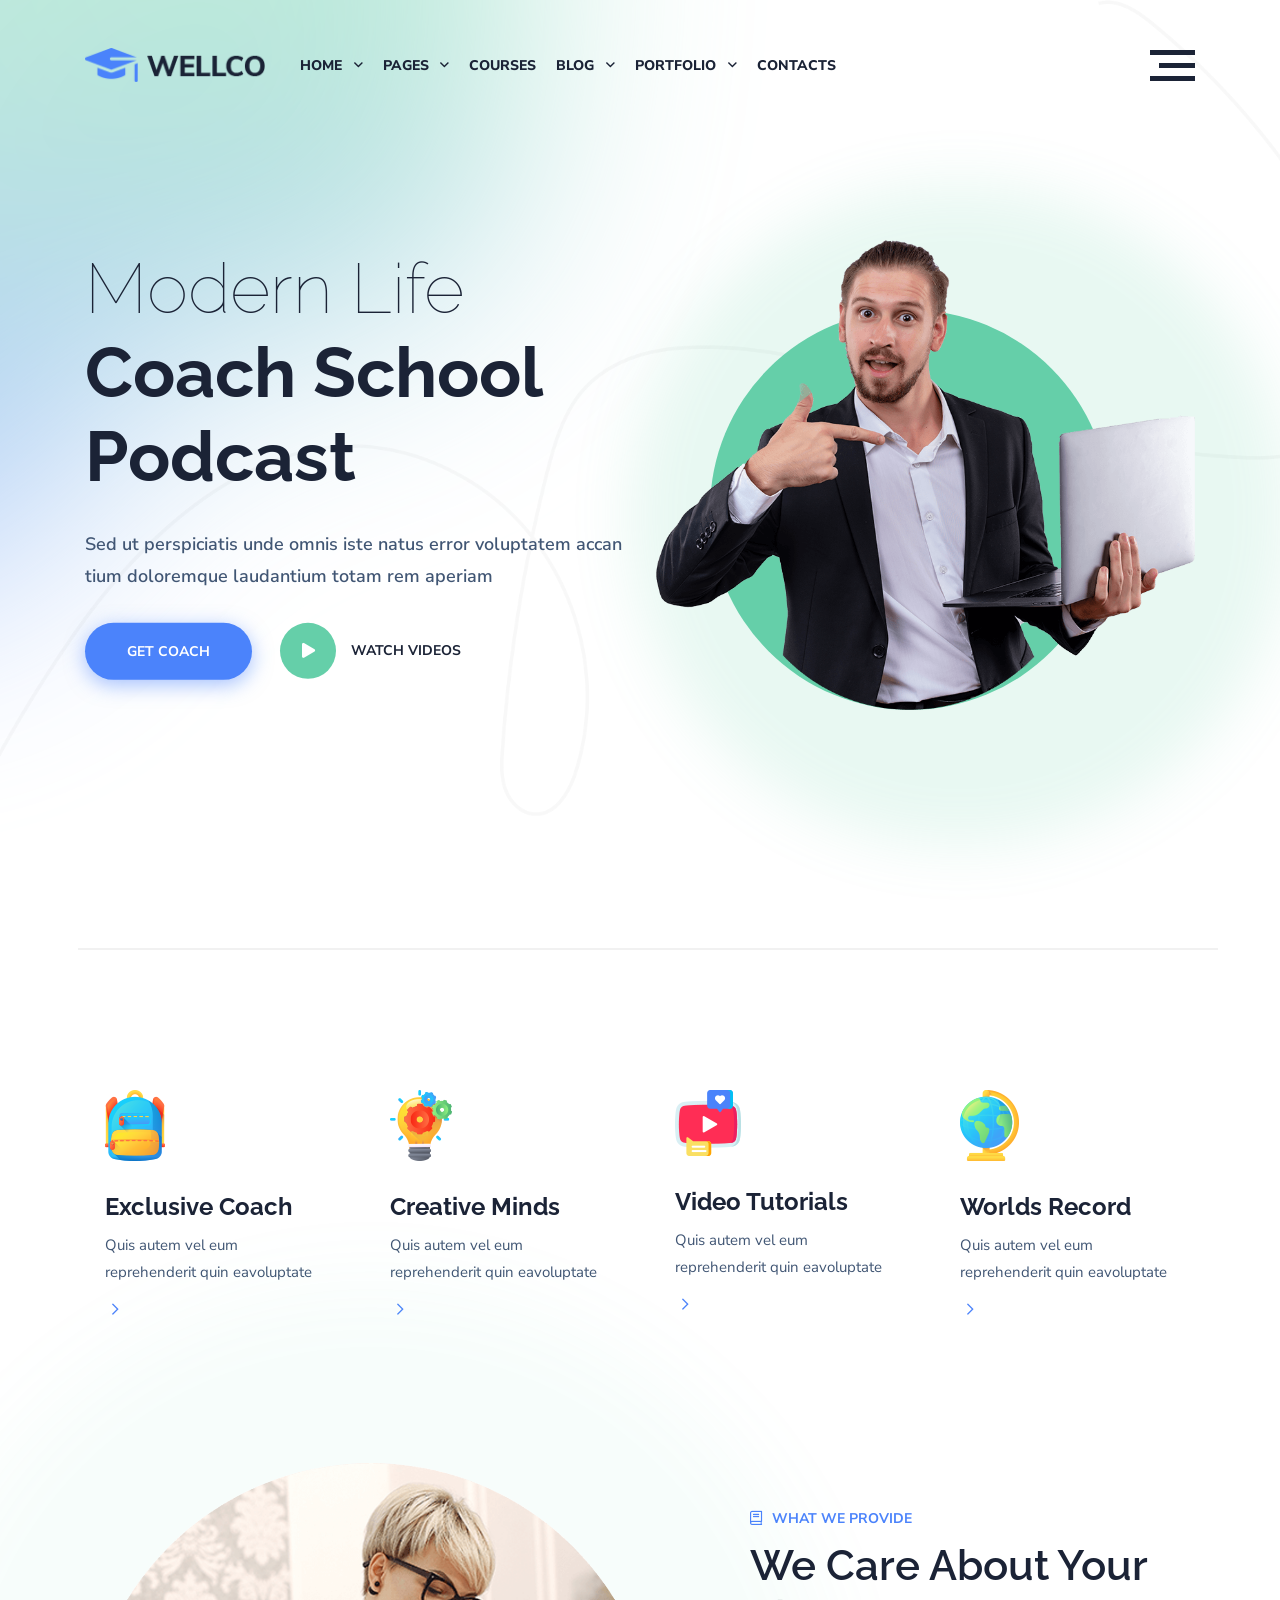
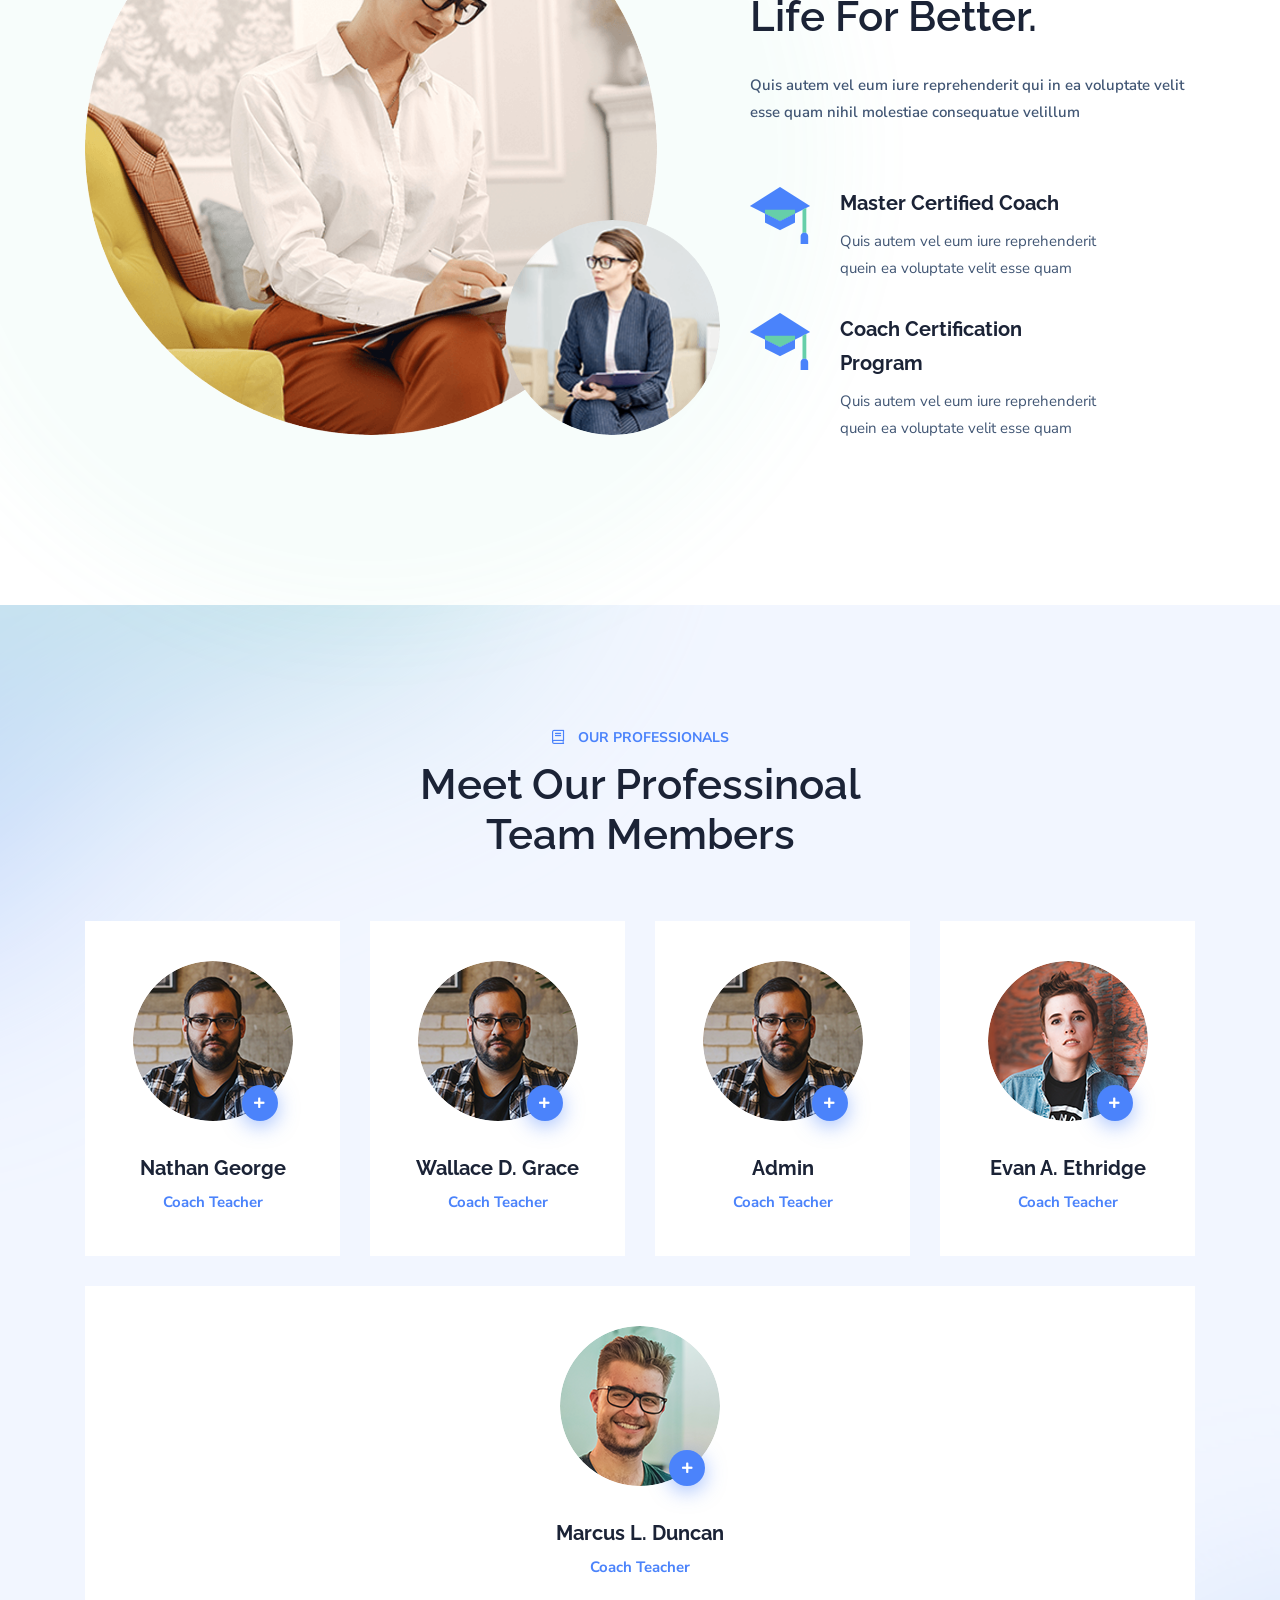
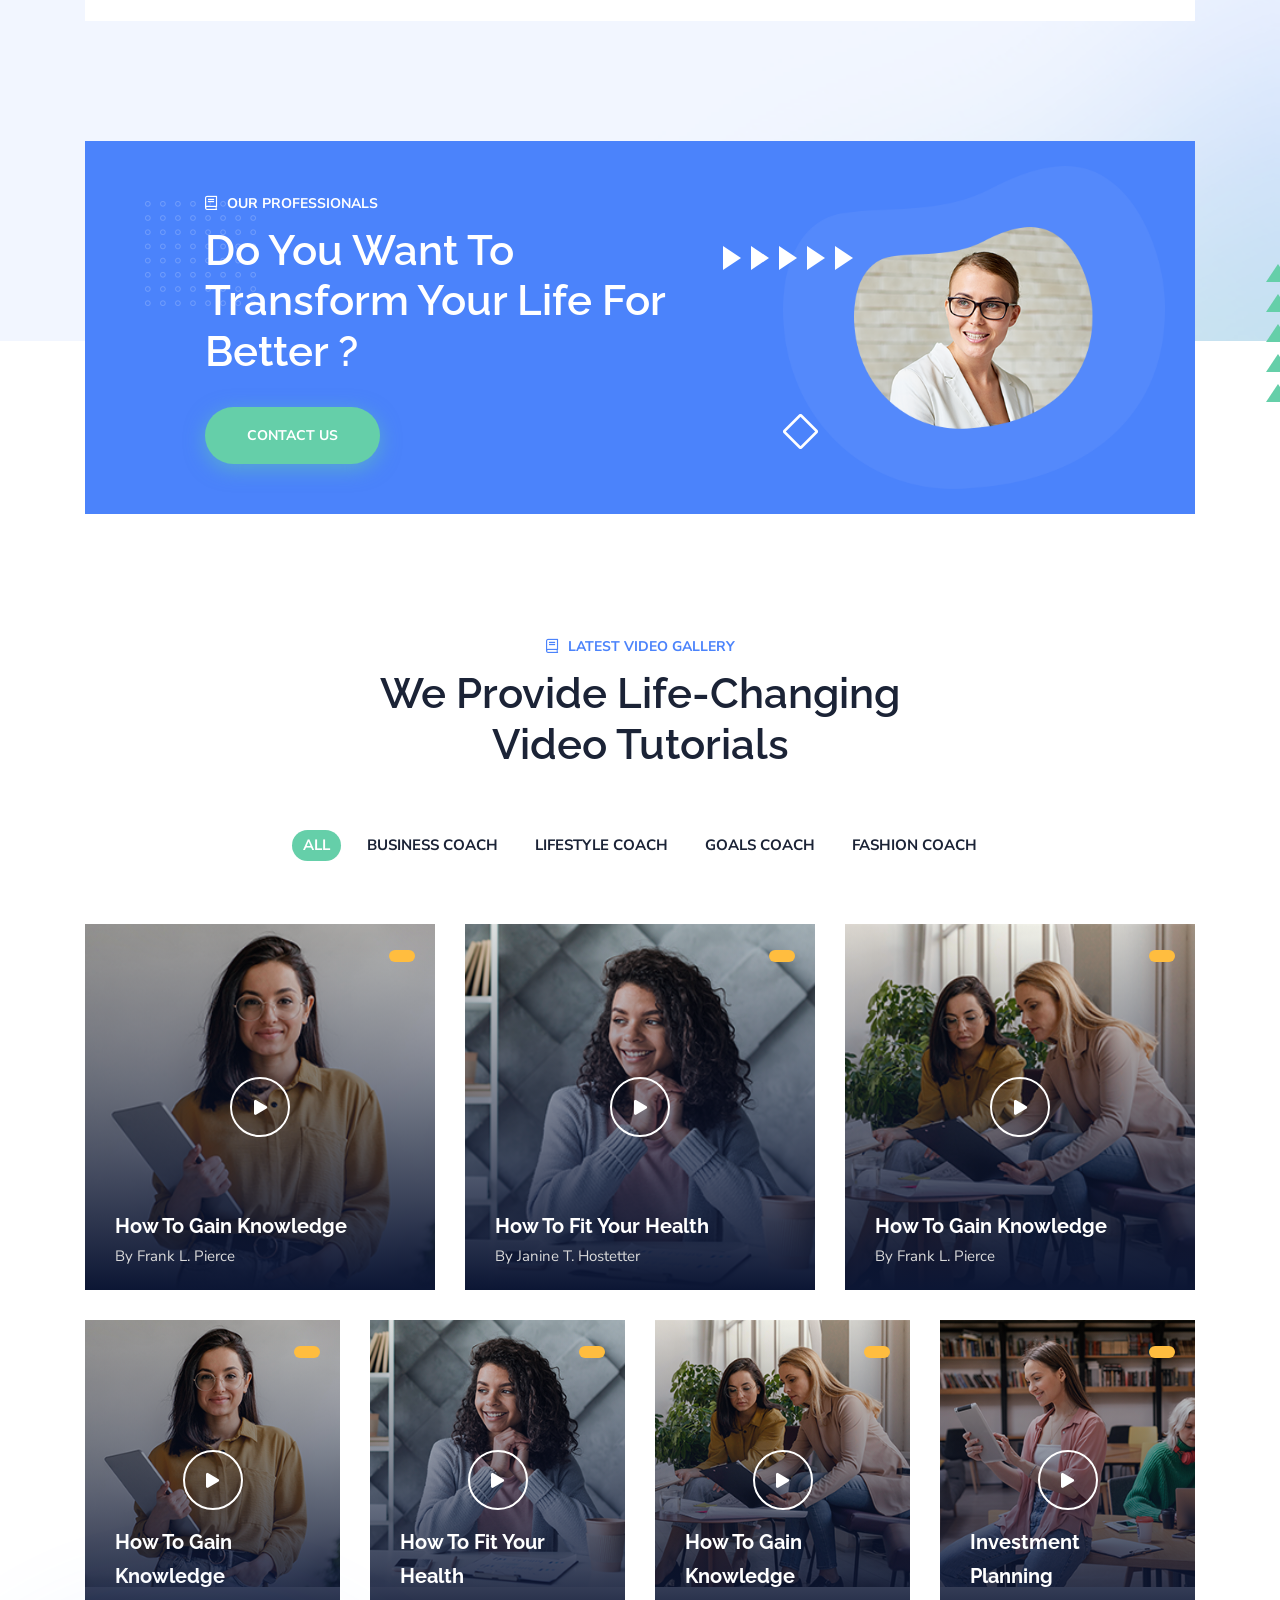
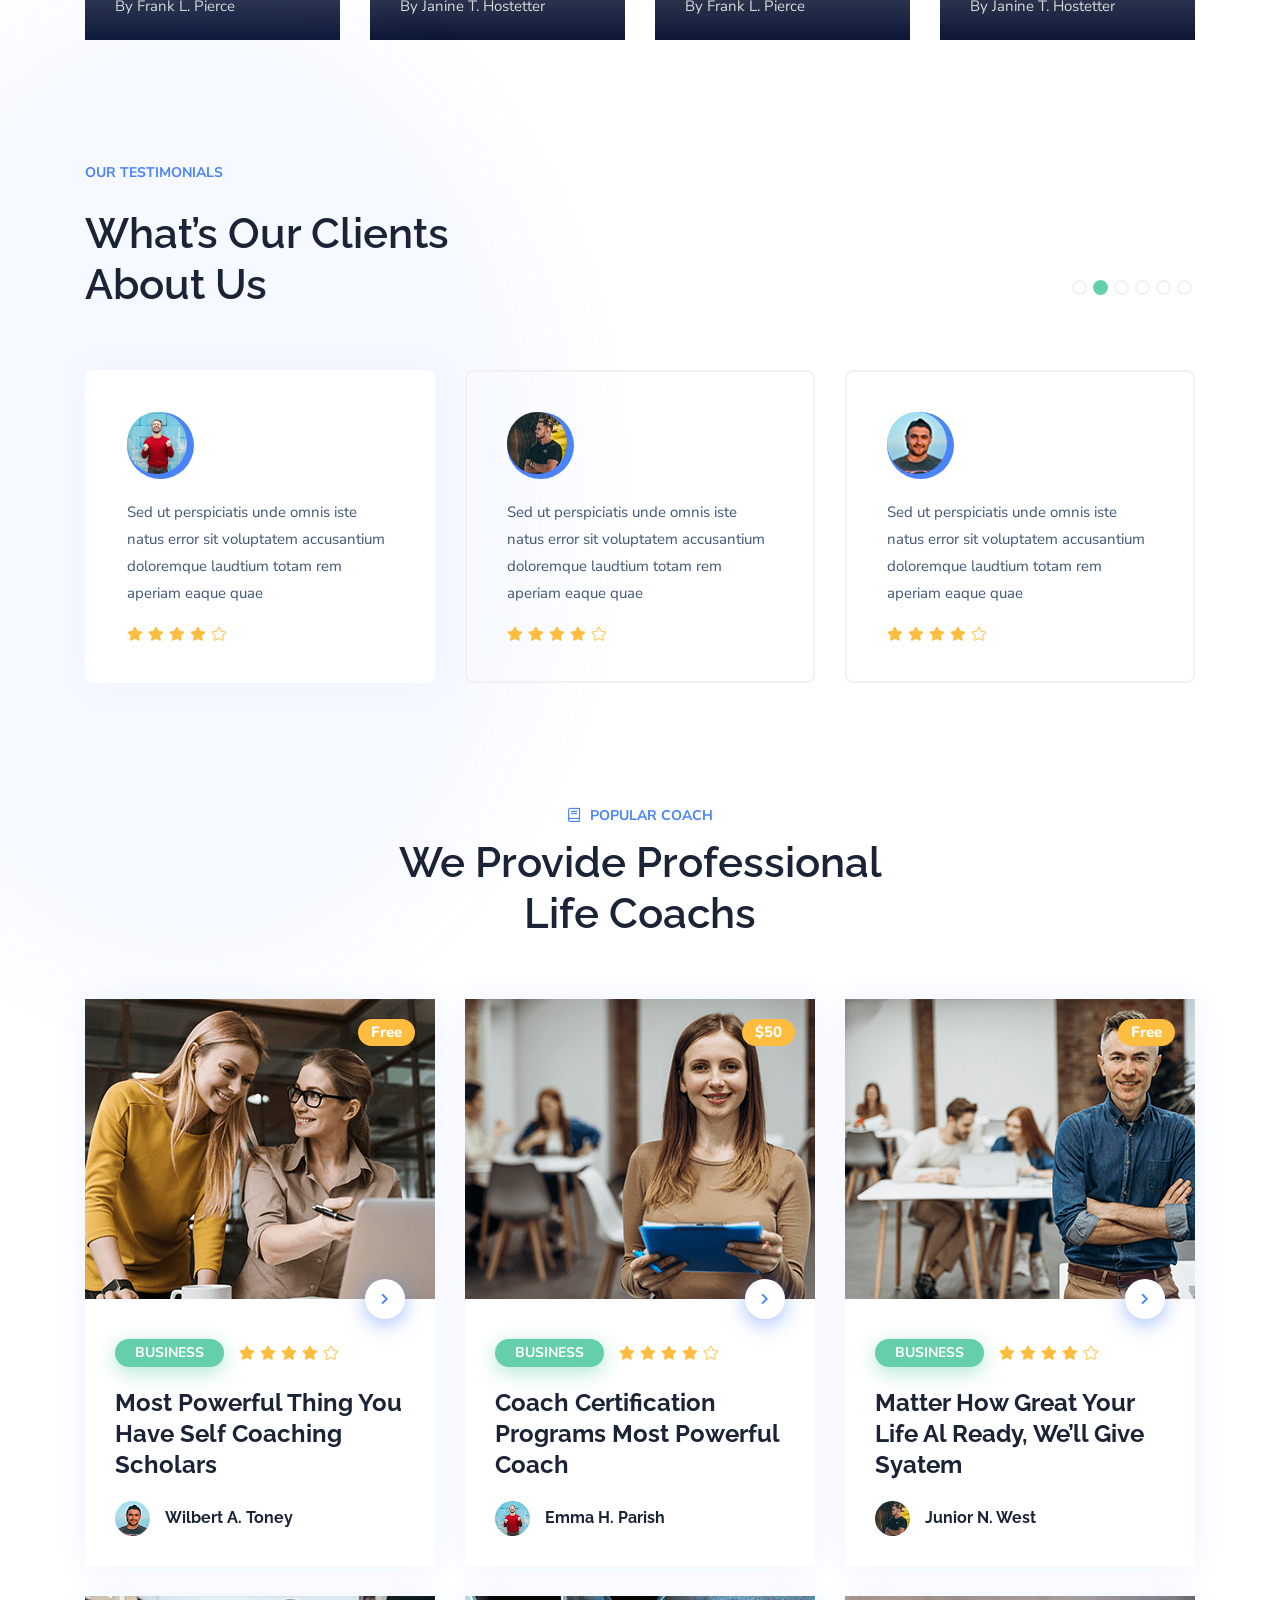
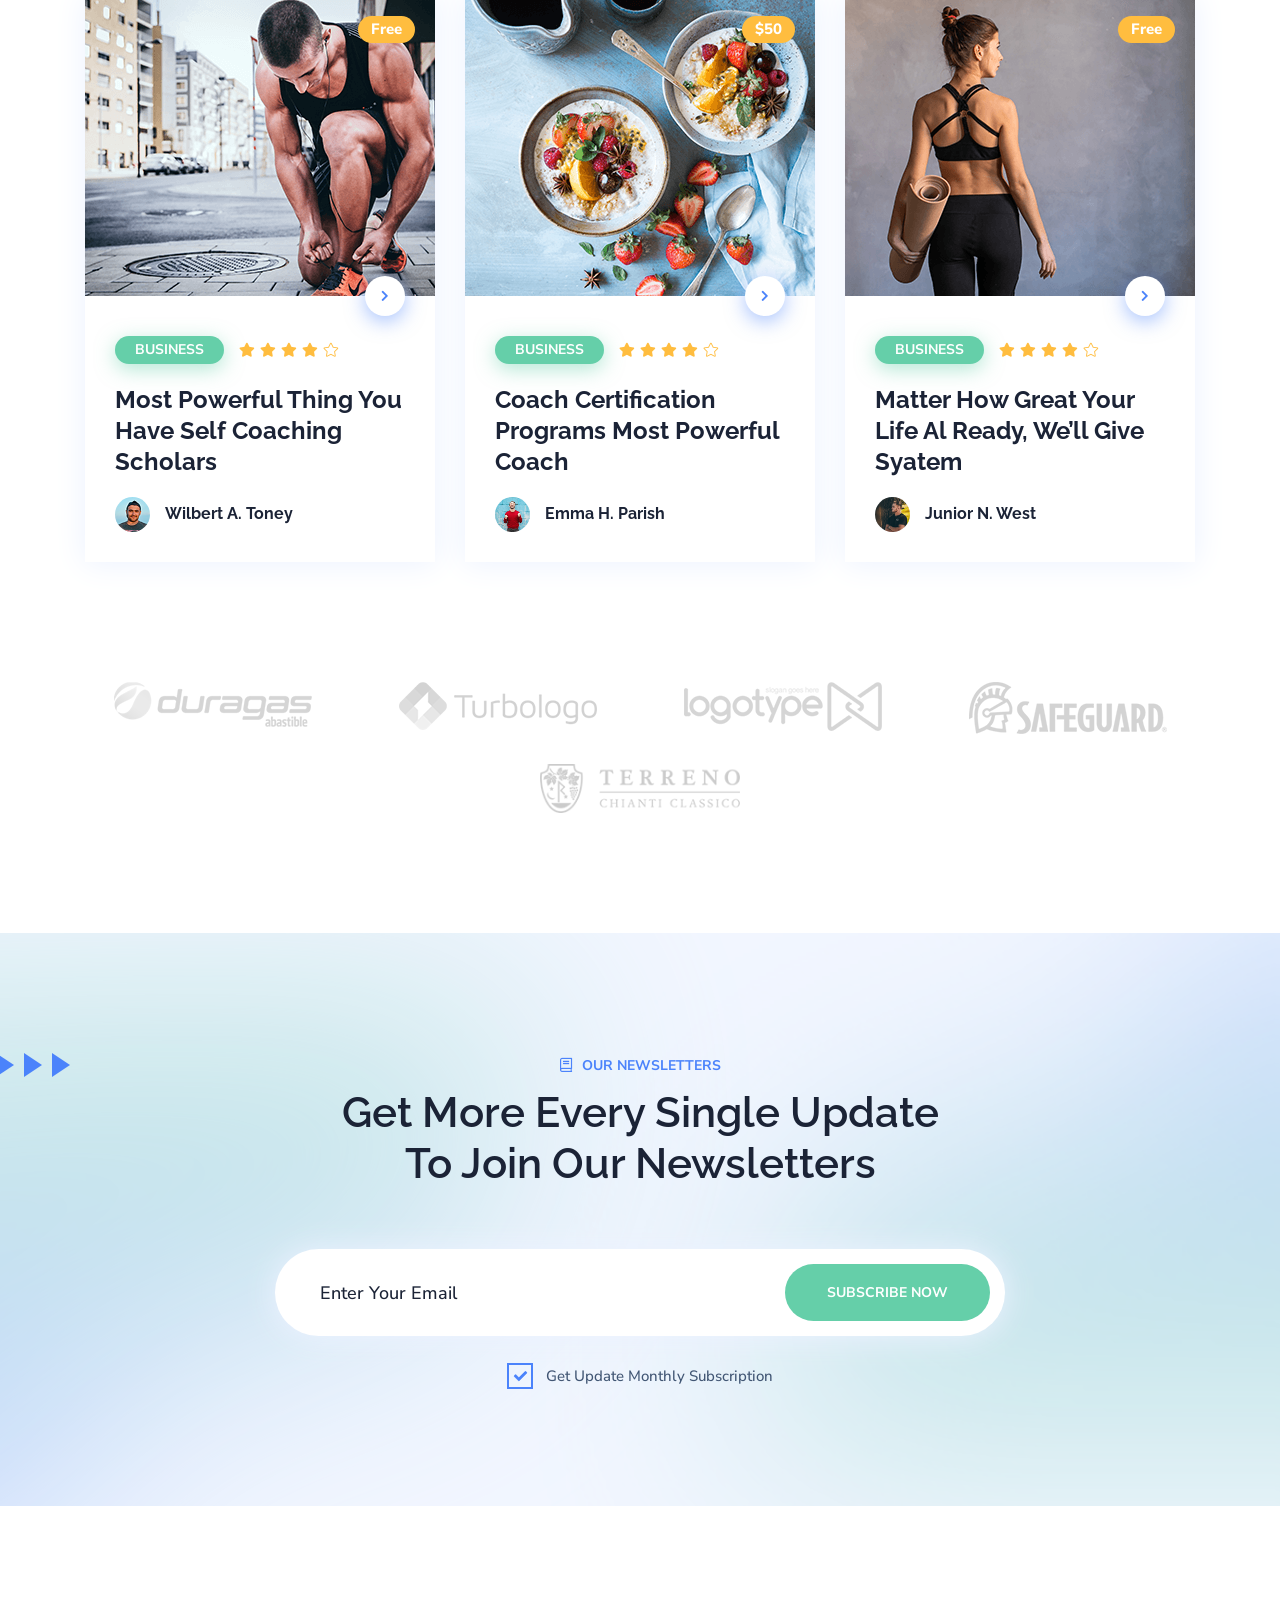
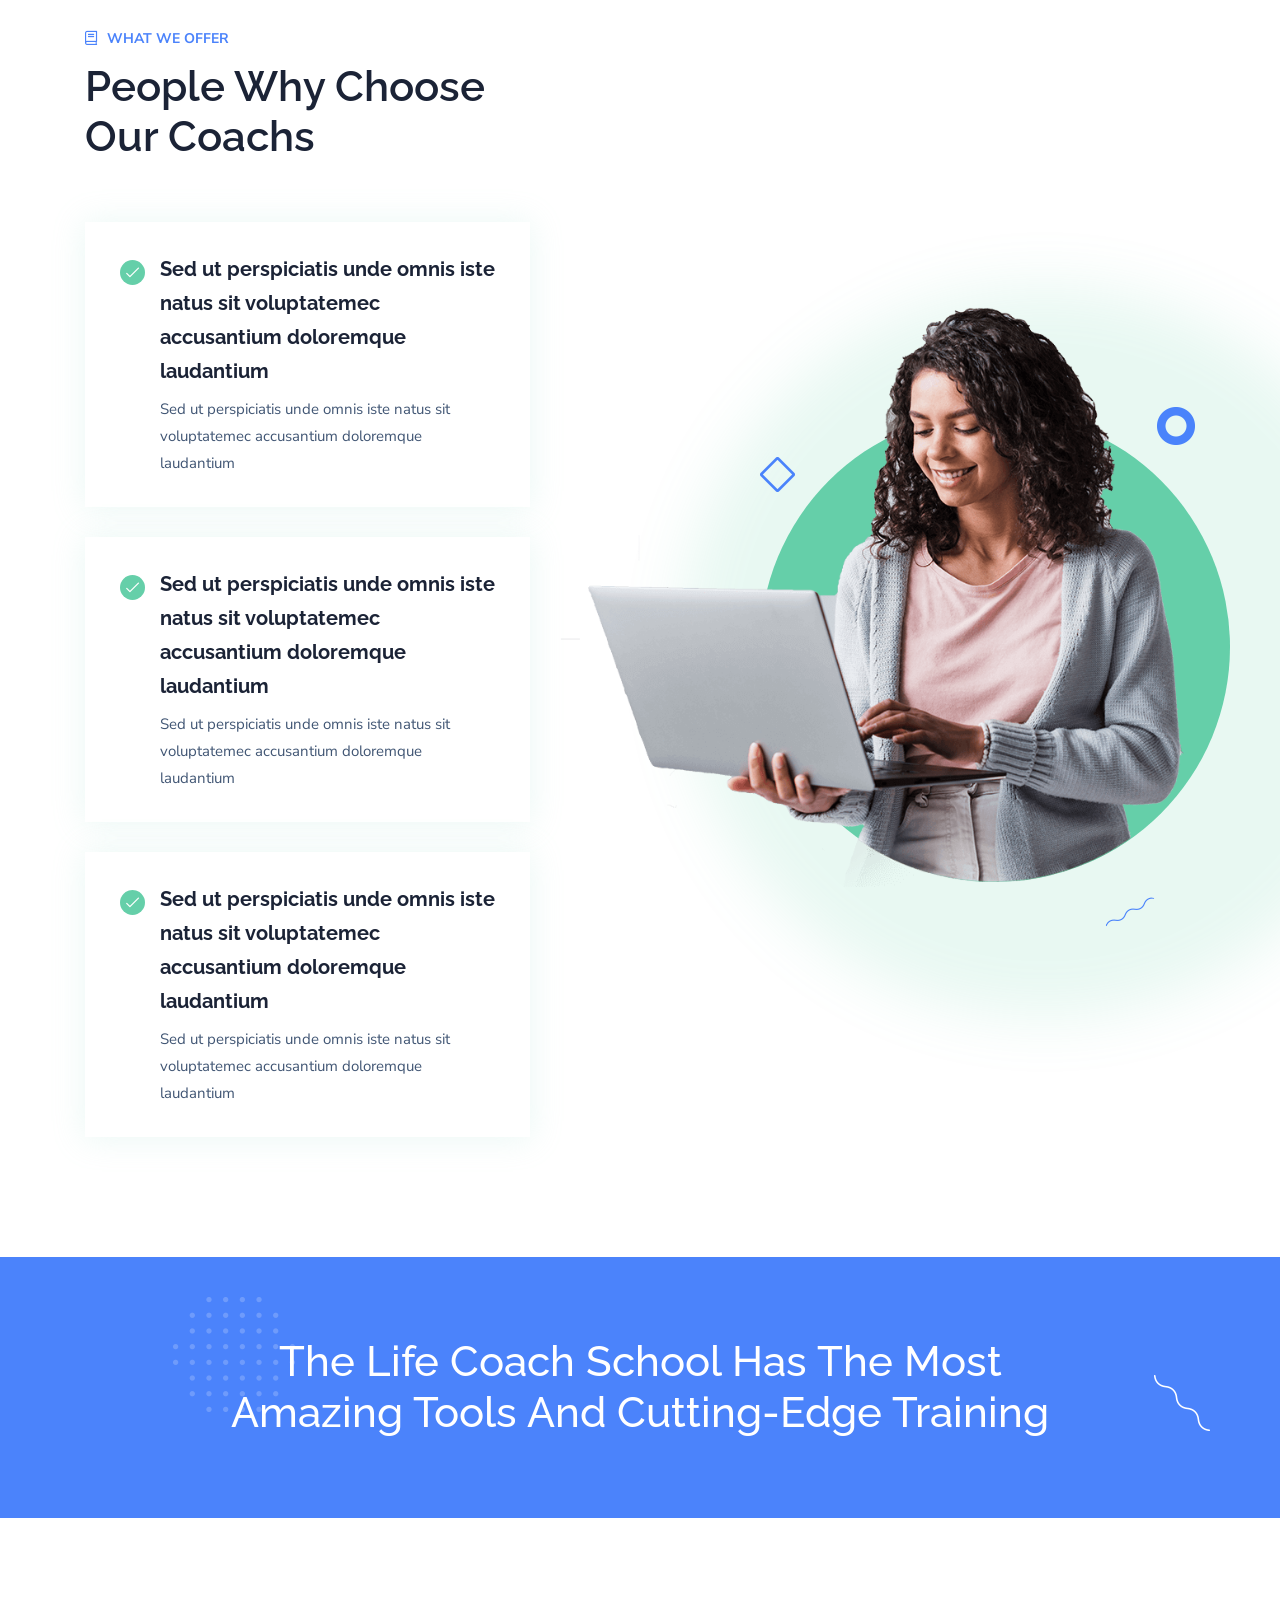
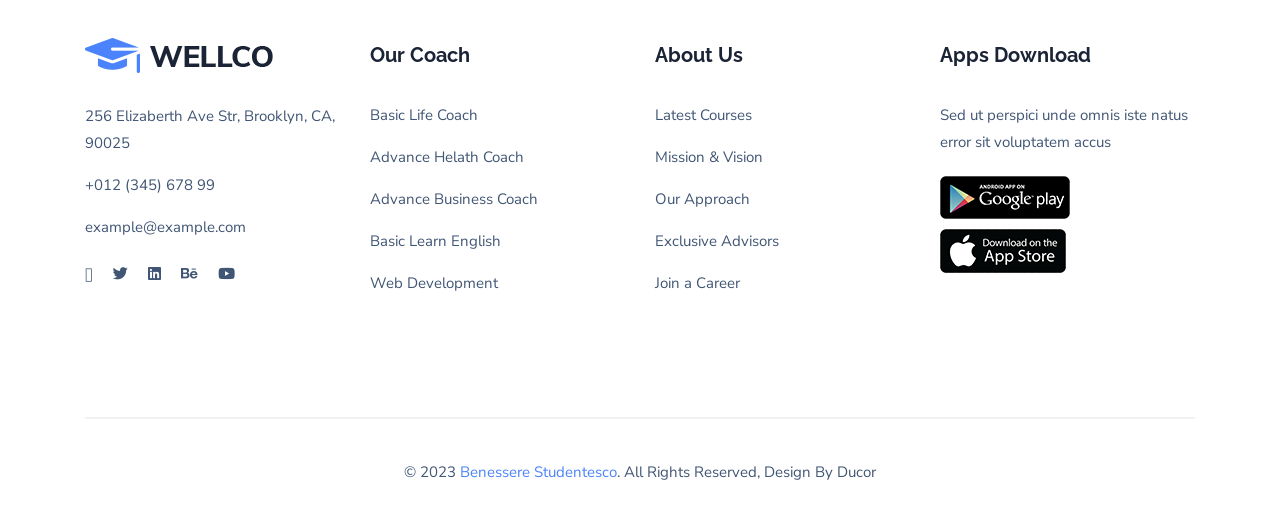
==== commit 2774058e: "Update index.html" ====
--- a/wellco-jekyll-netlify-app/index.html
+++ b/wellco-jekyll-netlify-app/index.html
@@ -1897,7 +1897,7 @@
         </div>
 
         <div class="footer_bottom">
-            <p class="mb-0">© 2021 <a href="#">Wellco</a>. All Rights Reserved, Design By Ducor </p>
+            <p class="mb-0">© 2023 <a href="#">Benessere Studentesco</a>. All Rights Reserved, Design By Ducor </p>
         </div>
     </div>
 </footer>
@@ -1934,4 +1934,4 @@
     <script src="js/custom.js"></script>
 
 
-</body></html>+</body></html>
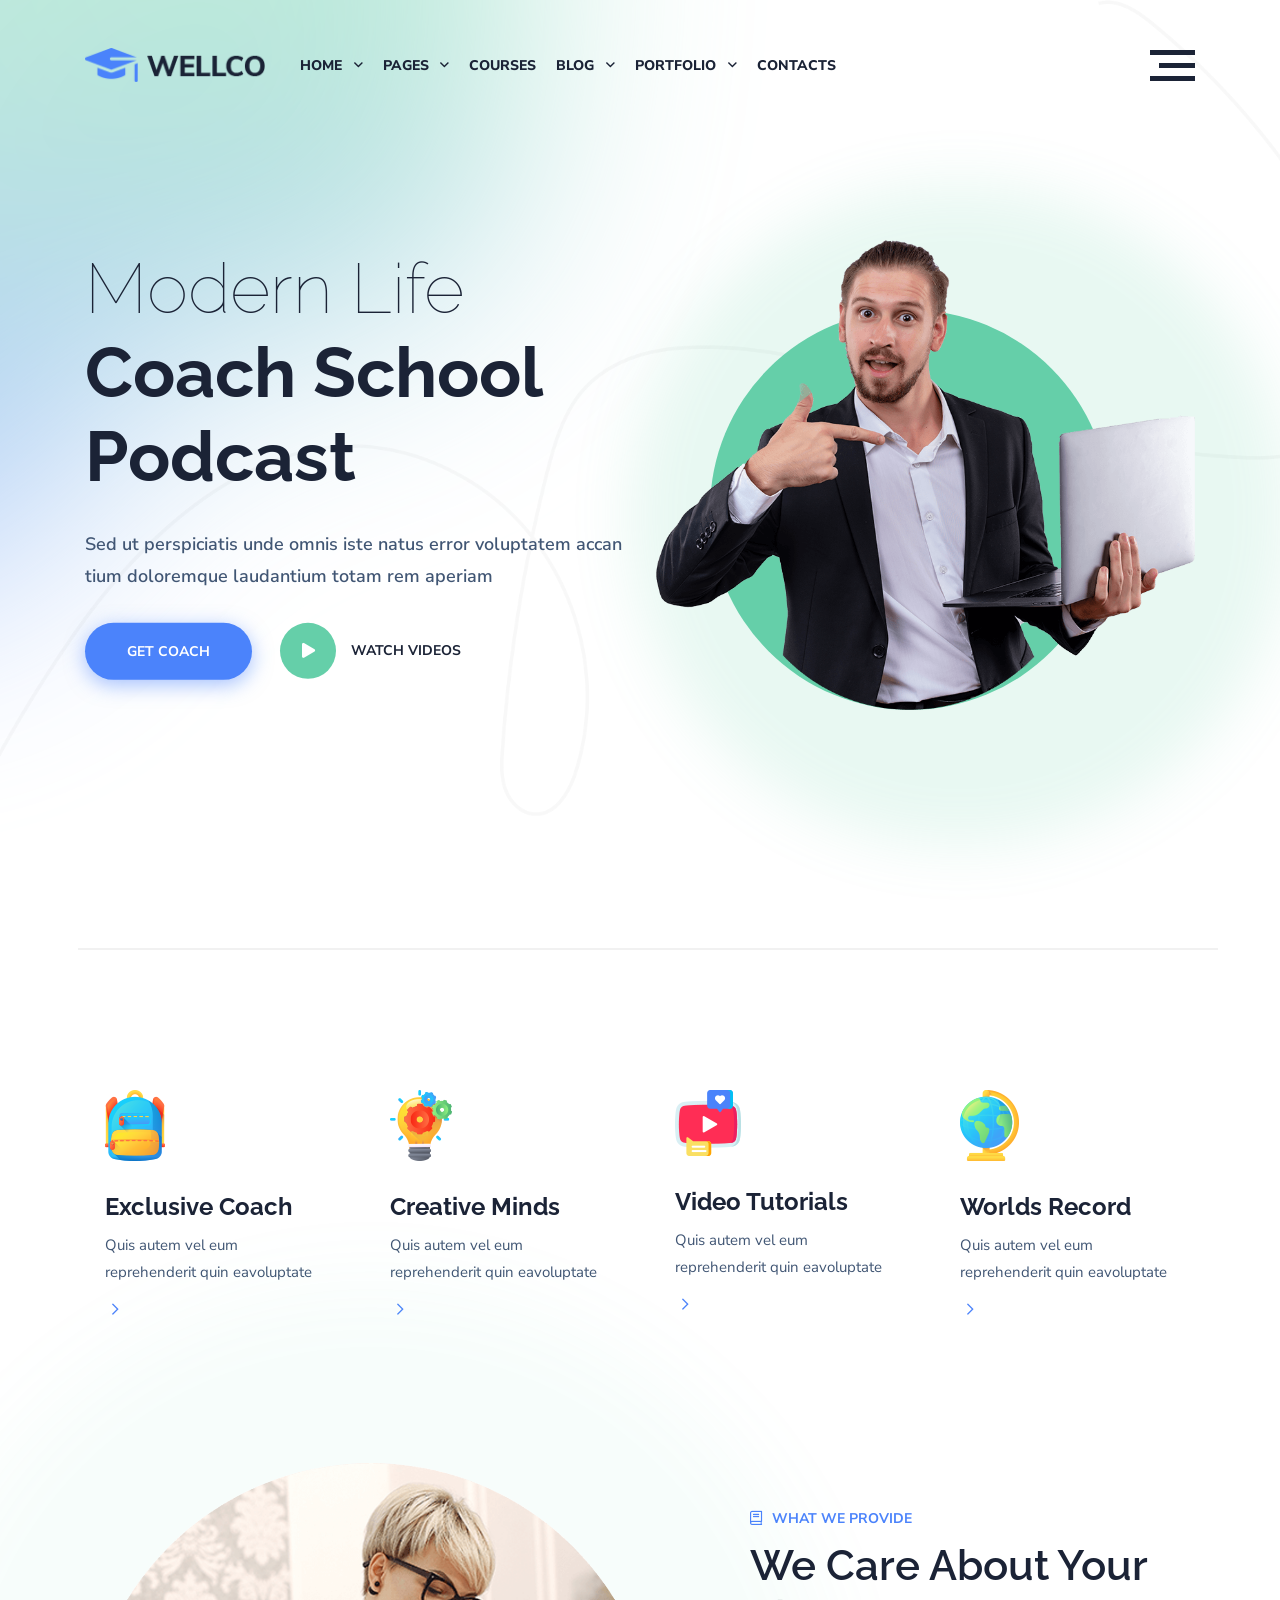
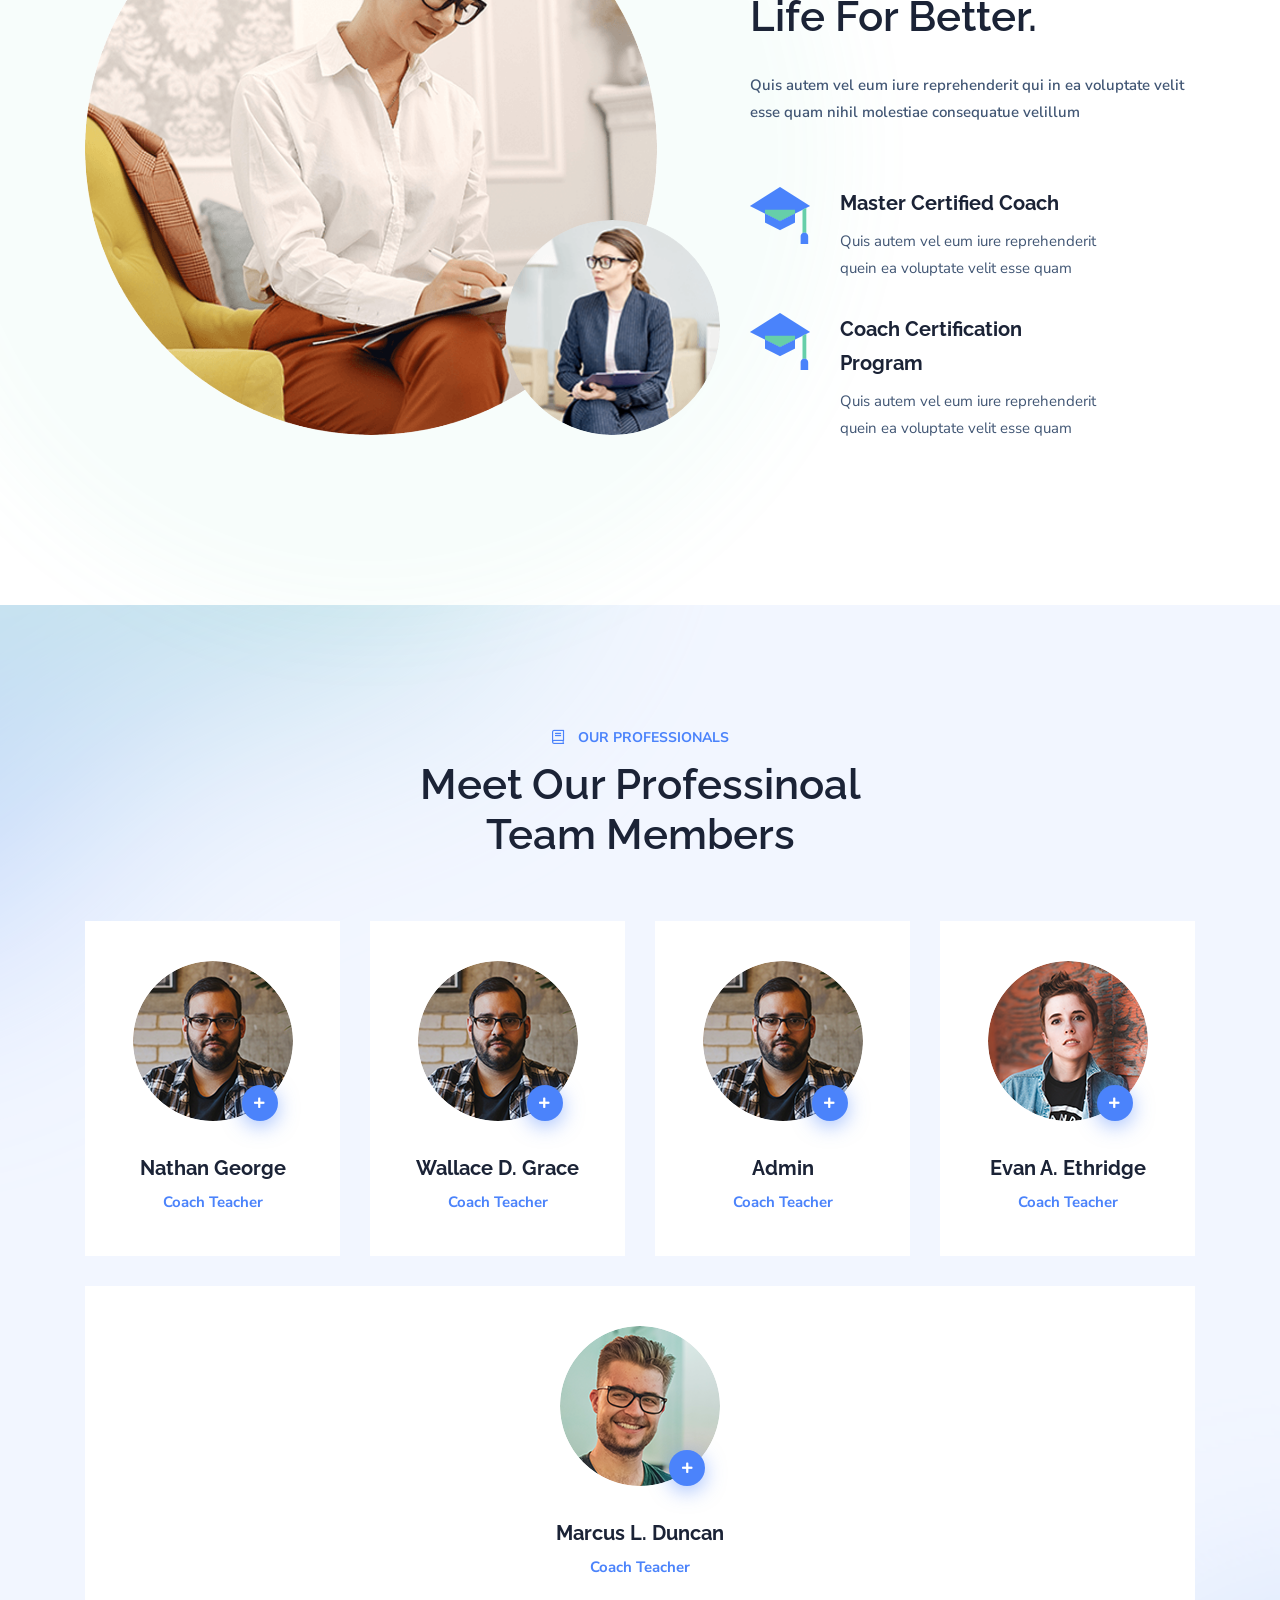
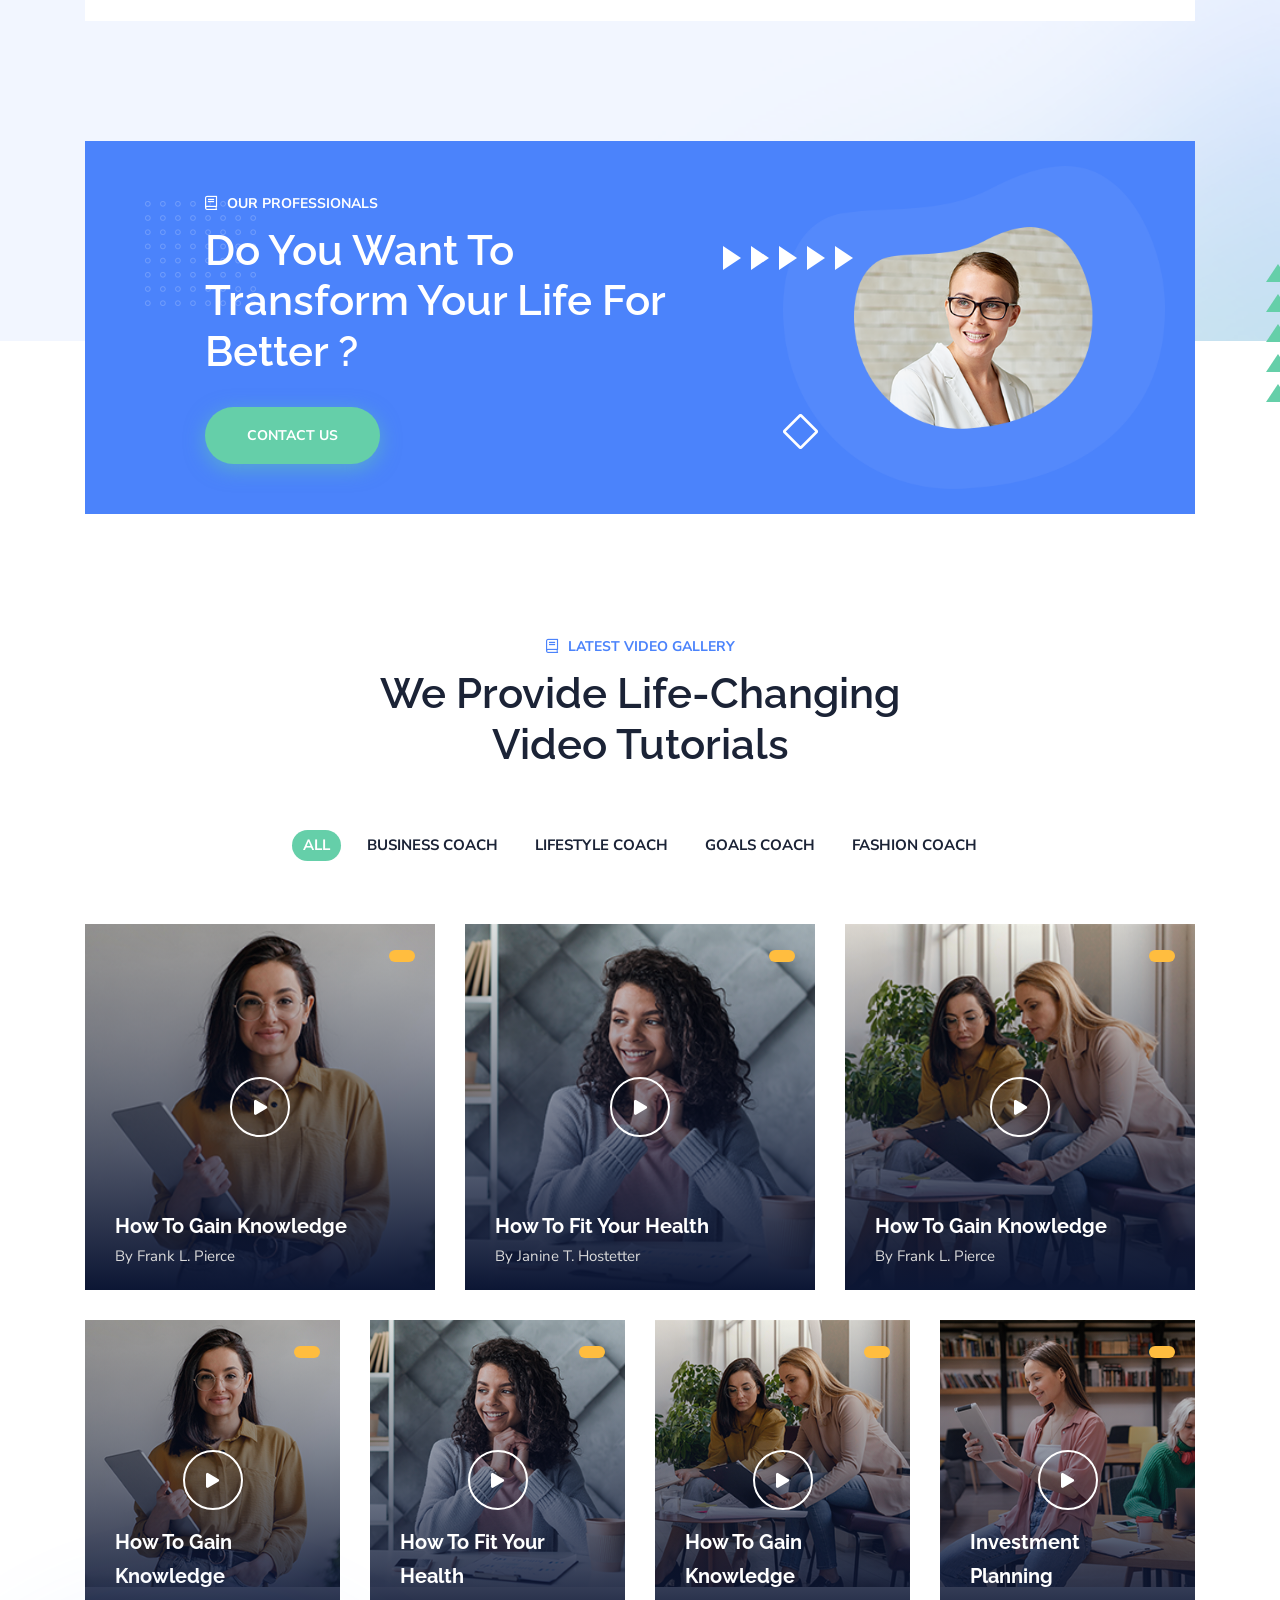
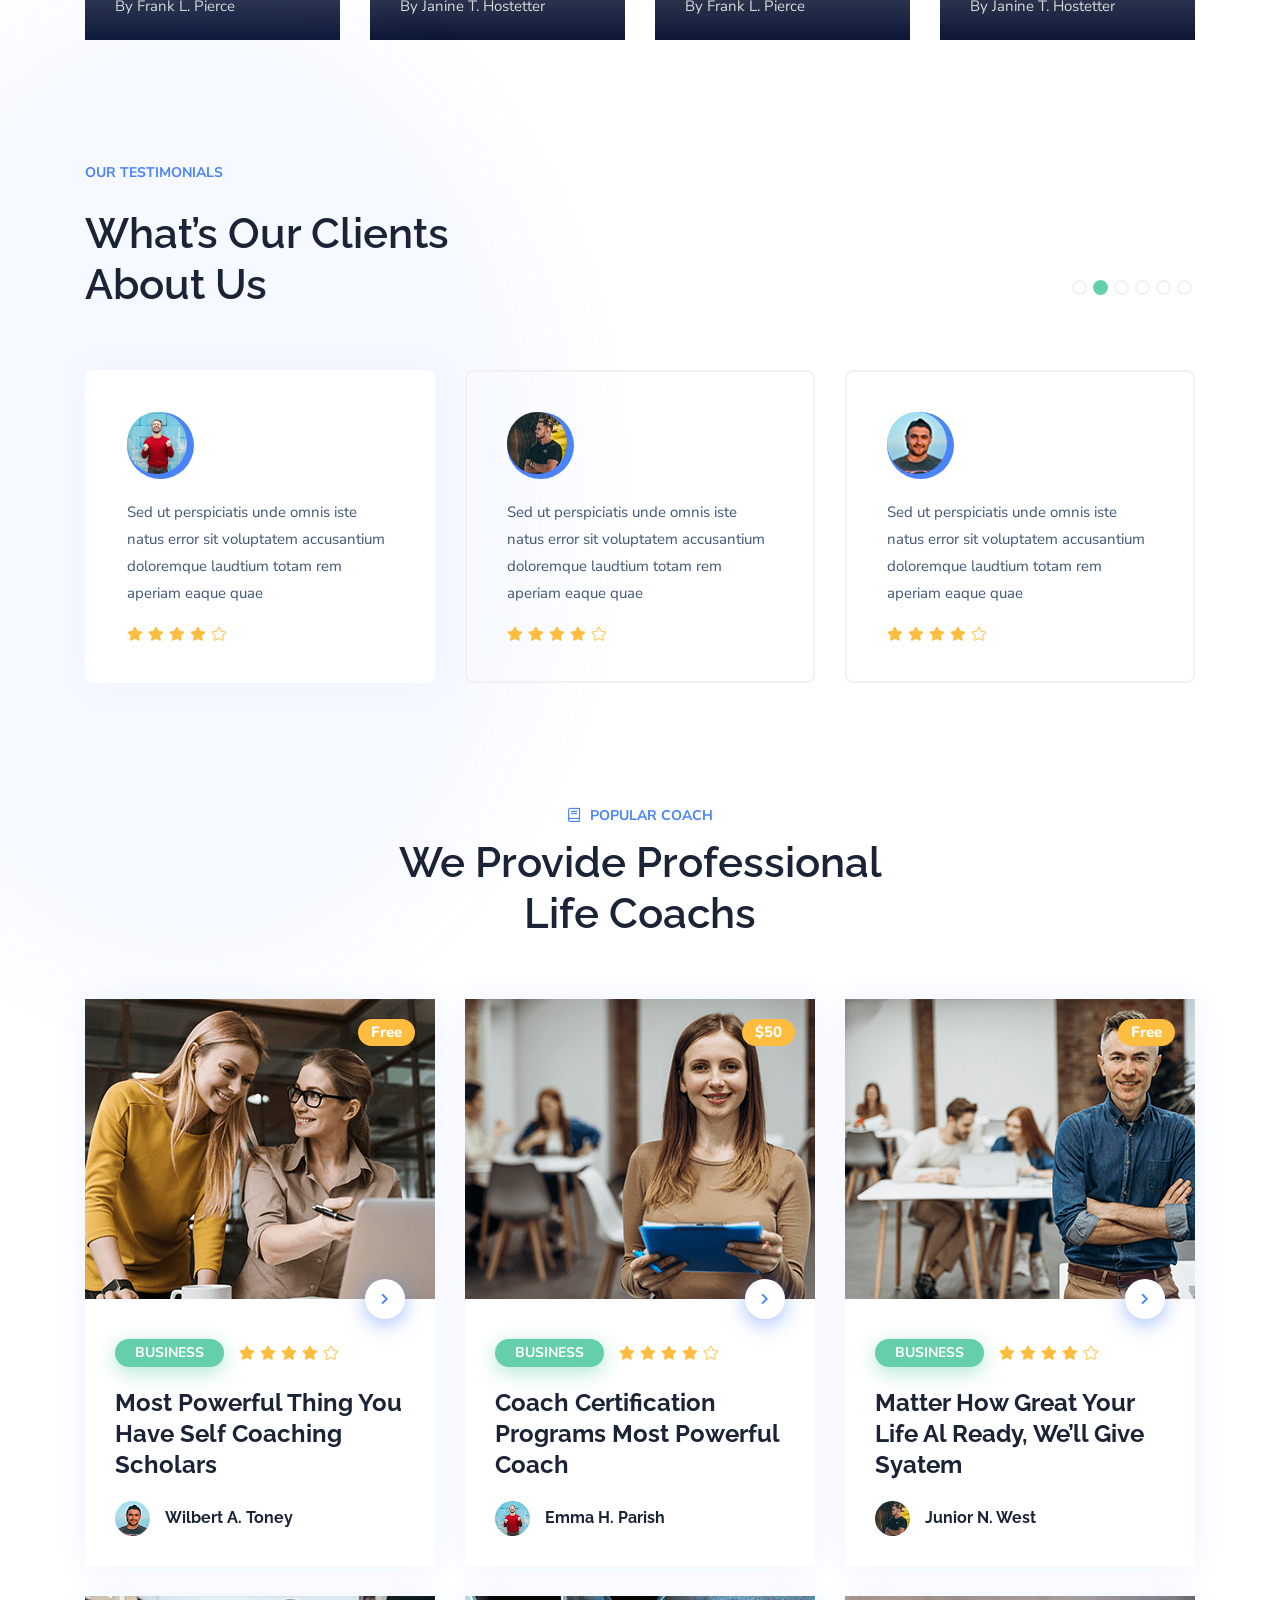
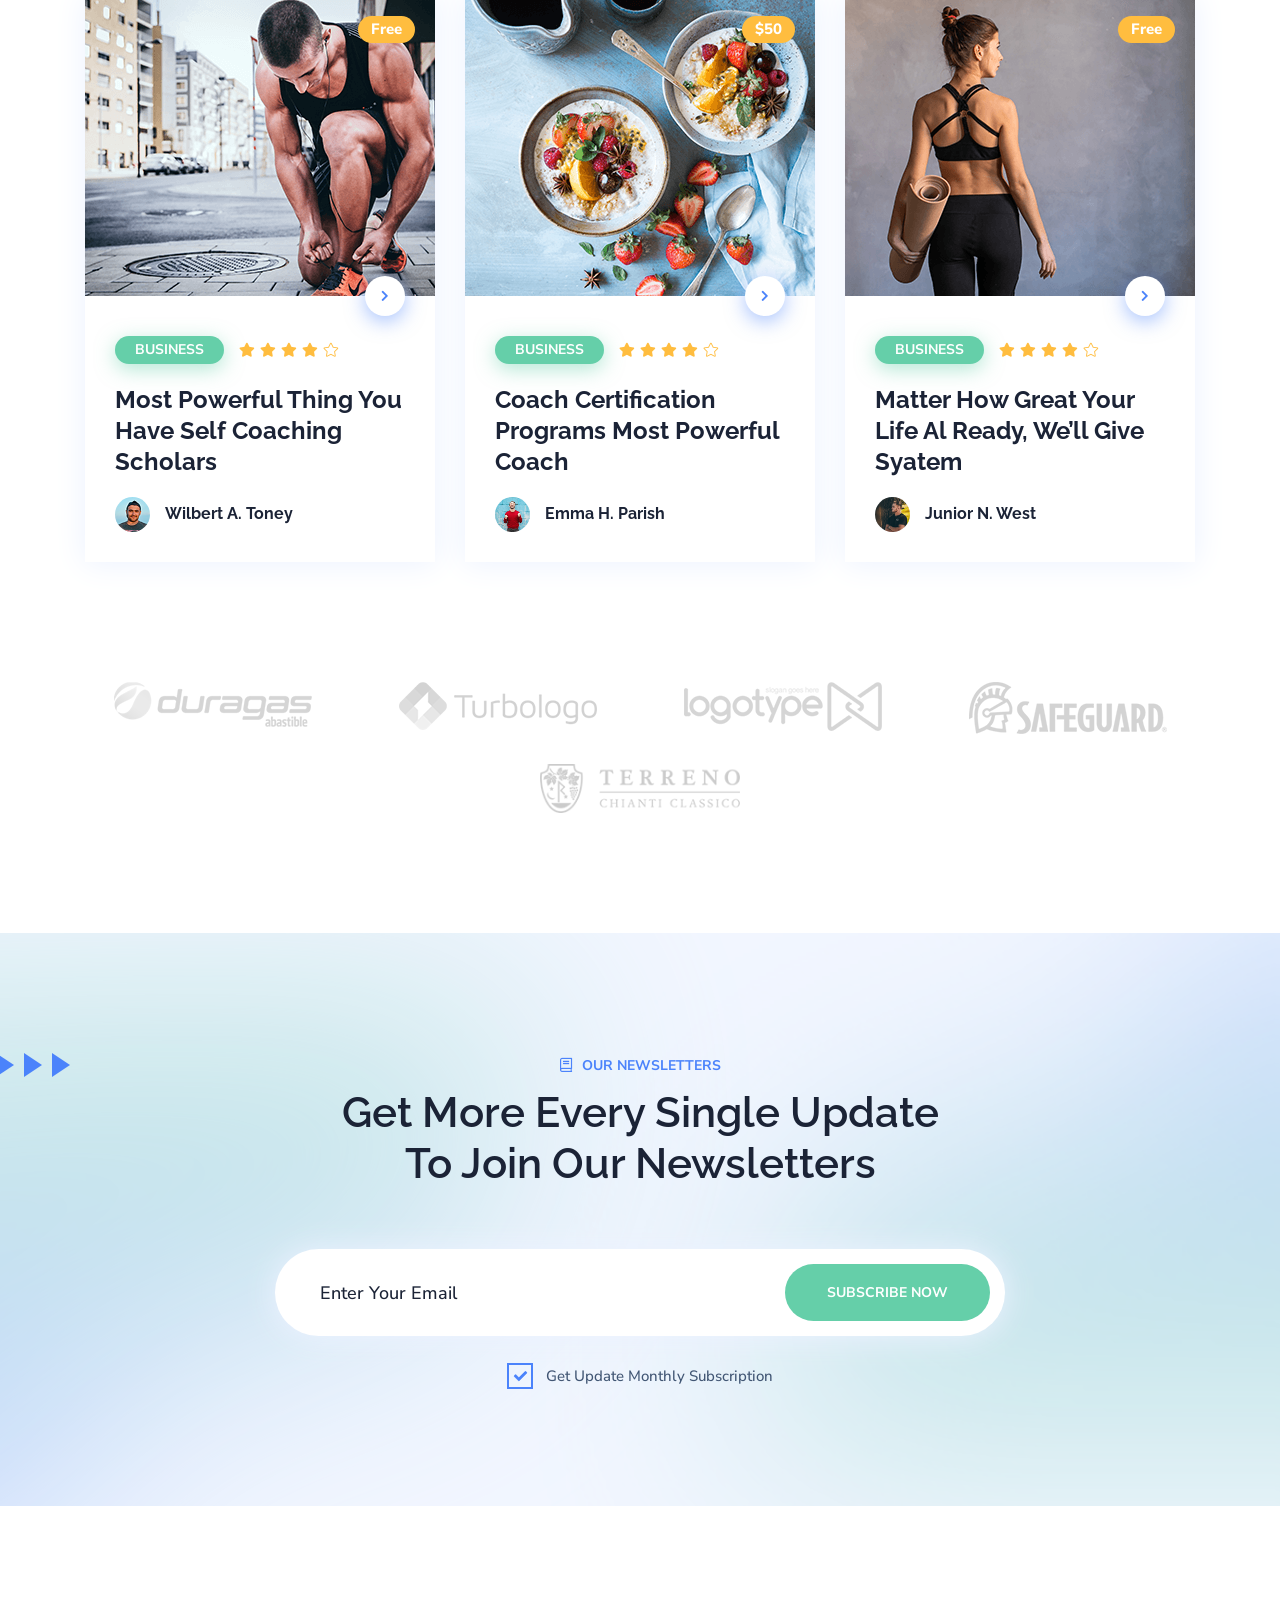
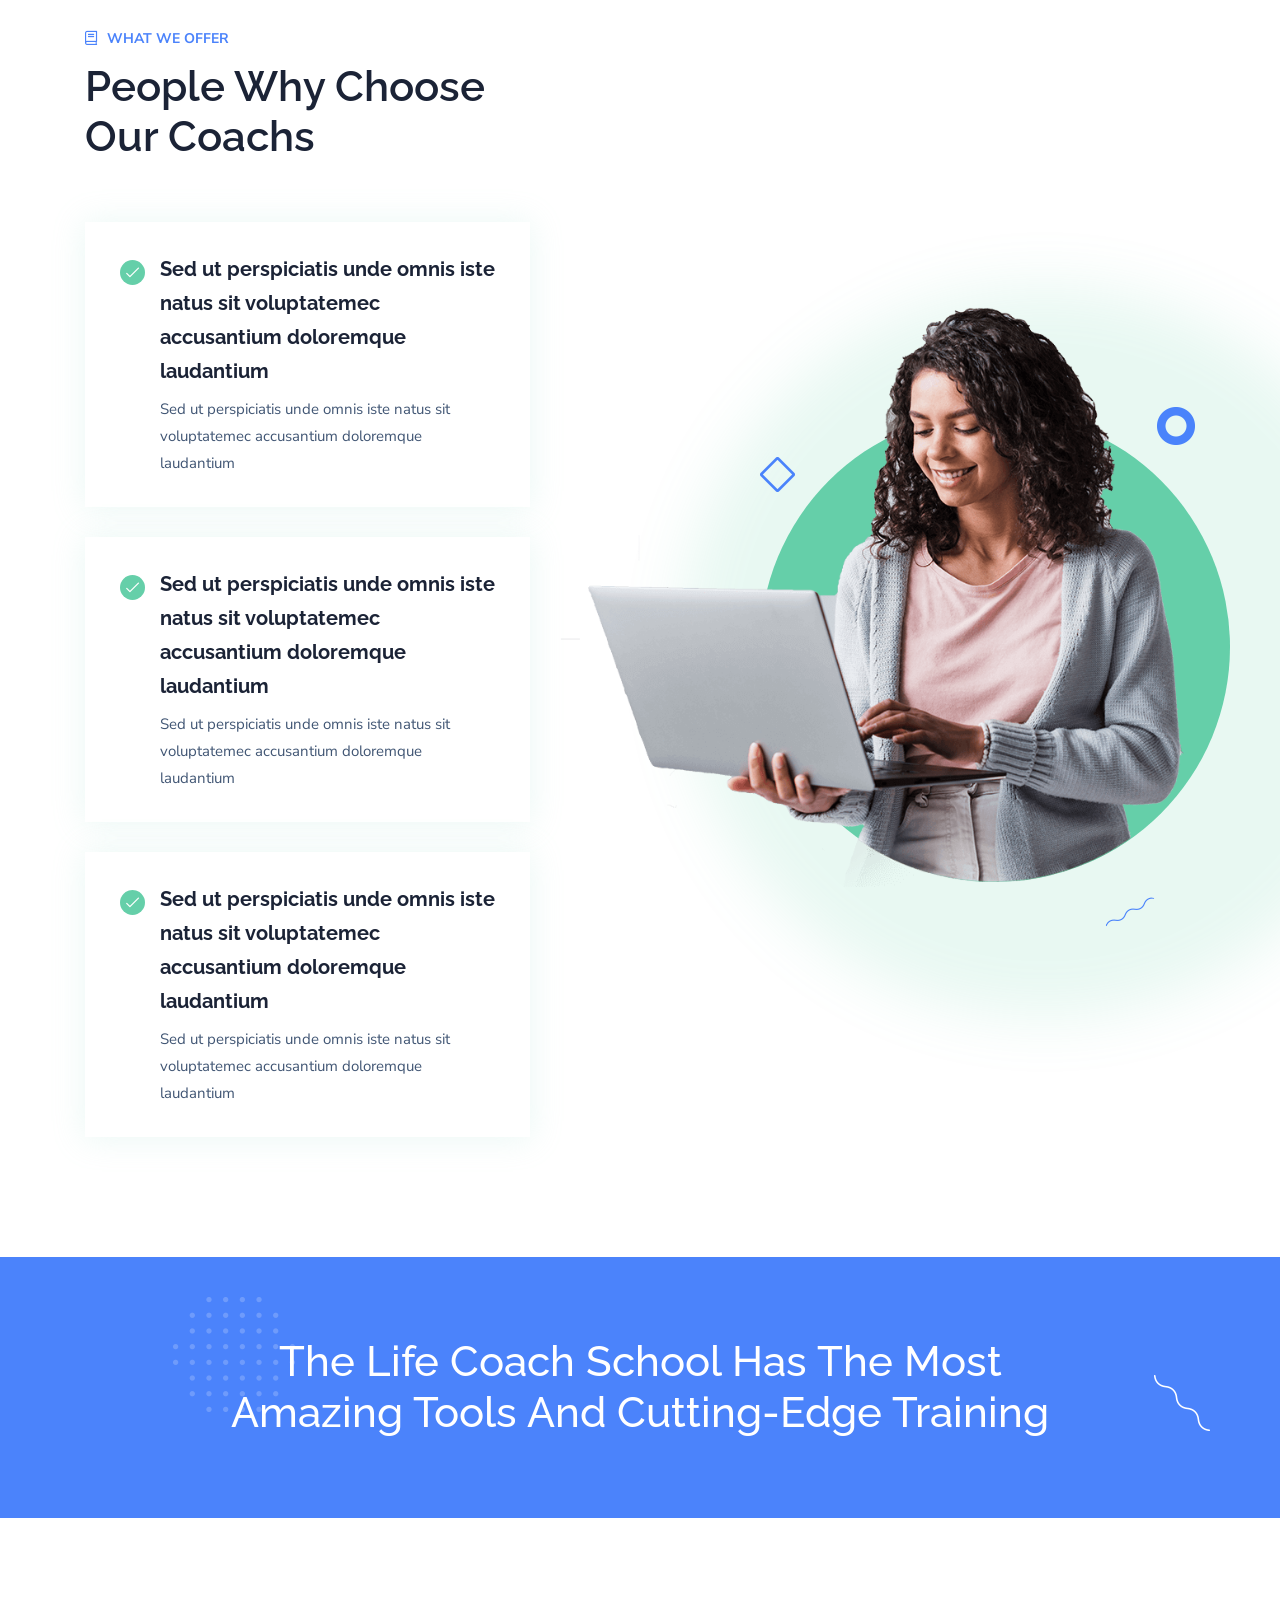
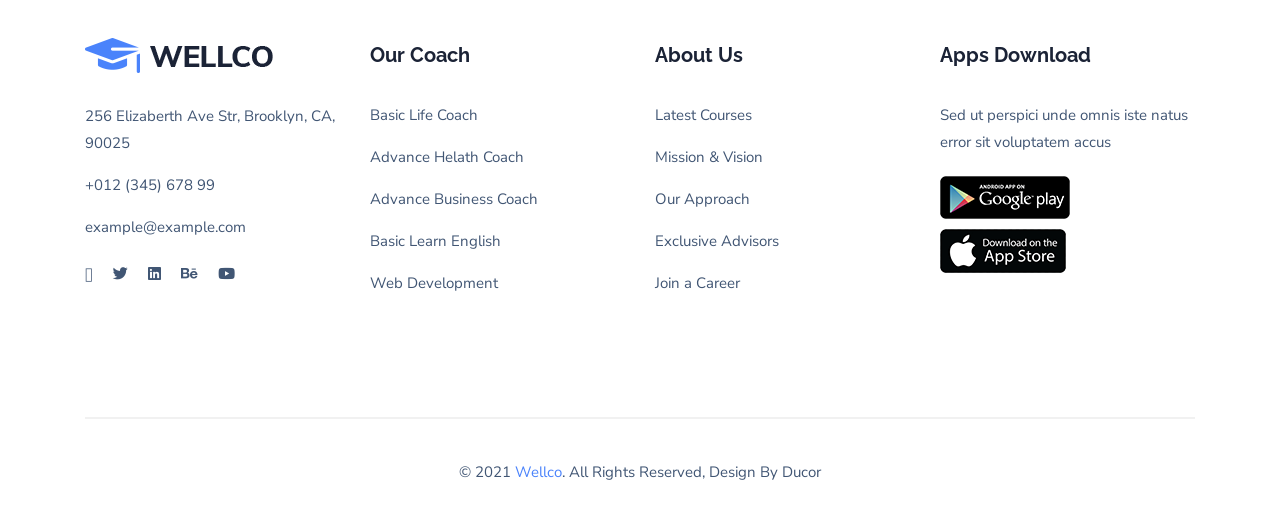
==== commit ec0d2ee9: "Update index.html" ====
--- a/wellco-jekyll-netlify-app/index.html
+++ b/wellco-jekyll-netlify-app/index.html
@@ -1897,7 +1897,7 @@
         </div>
 
         <div class="footer_bottom">
-            <p class="mb-0">© 2023 <a href="#">Benessere Studentesco</a>. All Rights Reserved, Design By Ducor </p>
+            <p class="mb-0">© 2021 <a href="#">Wellco</a>. All Rights Reserved, Design By Ducor </p>
         </div>
     </div>
 </footer>
